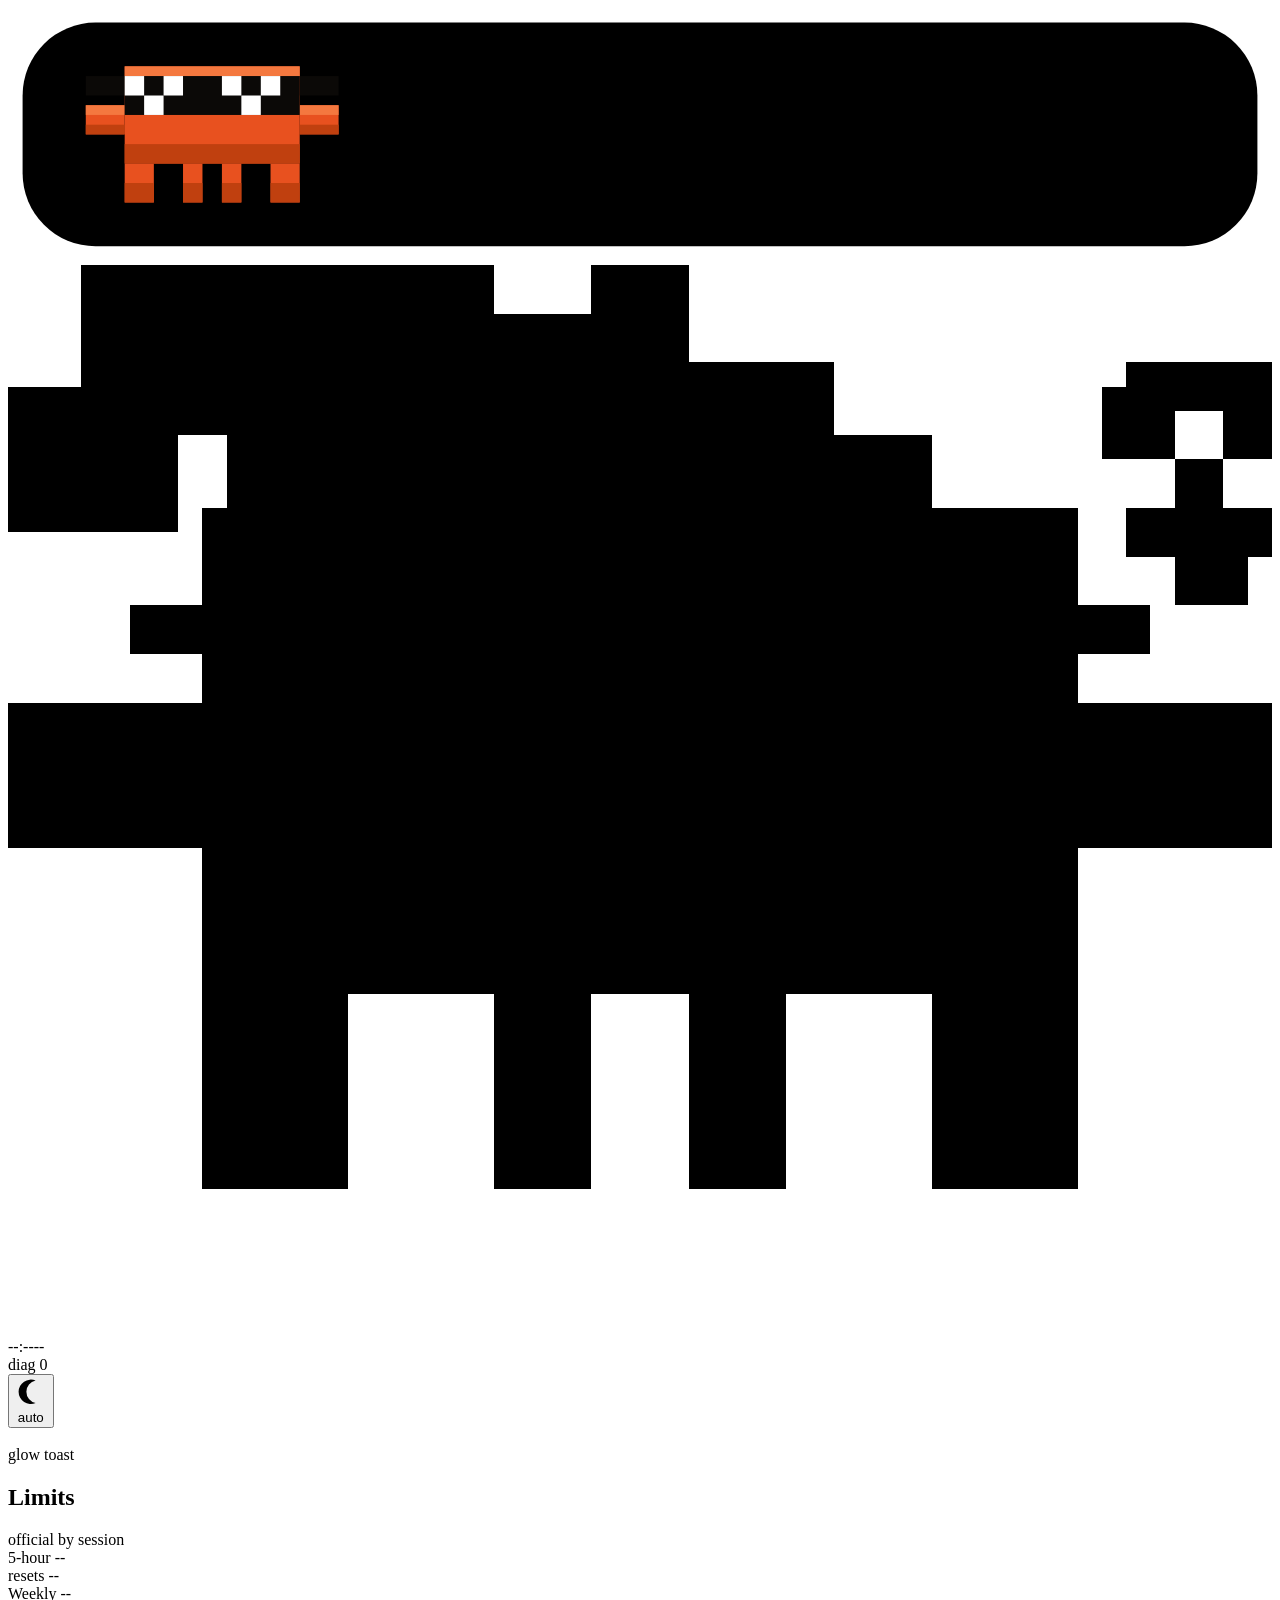
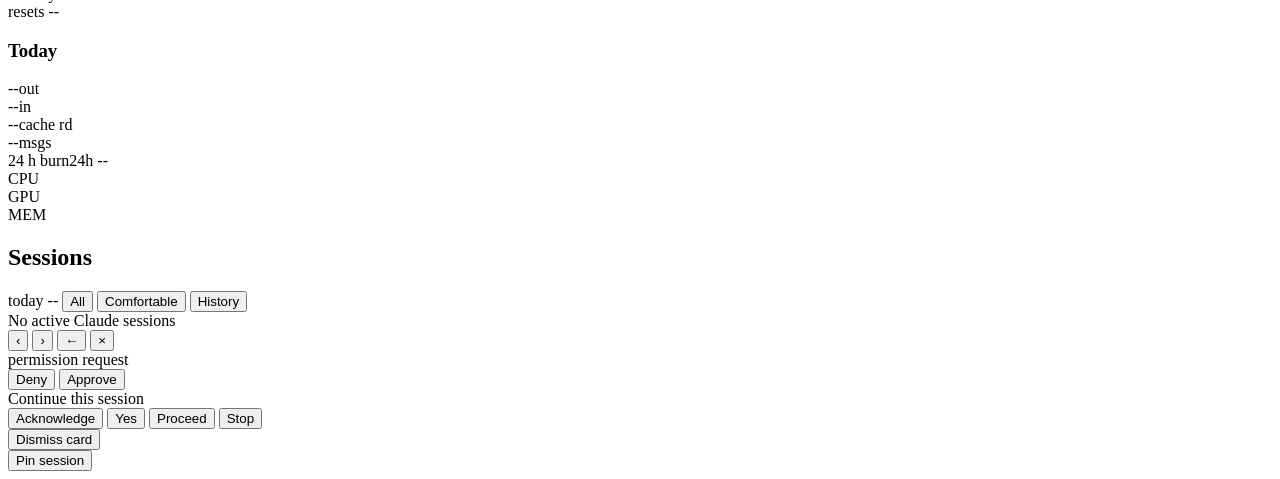
==== widget/index.html @ 496501ab "widget: run on iOS 10.3 (iPad 4) without touching sidecrab.css Measured on the device with the new w" ====
<!DOCTYPE html>
<html lang="en">
<head>
	<meta charset="UTF-8" />
	<meta name="viewport" content="width=device-width, initial-scale=1.0" />
	<title>tr('SideCrab')</title>
	<link rel="icon" type="image/svg+xml" href="resources/icon.svg" />
	<link rel="stylesheet" href="styles/sidecrab.css" />
	<!-- Legacy-WebKit fallbacks (iPad 4 / iOS 10.3.3). AFTER sidecrab.css so its
	     overrides win, and gated entirely on @supports, so it is inert on the Edge
	     widget and on every modern browser. -->
	<link rel="stylesheet" href="styles/ios10-compat.css" />
	<meta name="x-icue-widget-preview" content="resources/preview.png" />

	<meta name="x-icue-property" content="crabdPort" data-label="tr('crabd Port')" data-type="textfield" data-default="'2722'" />
	<!-- The approval PAIRING CODE (v0.27.0, closes SEC-a). crabd mints it once into
	     ~/.sidecrab/panel-token and requires it on every Approve/Deny; a widget
	     property is the one place a web page the operator visits cannot read, which
	     is the whole point. Read it with `Install-SideCrab.ps1 -PairingCode`. A
	     textfield because that is a property type the import validator has accepted;
	     the value is compared case- and hyphen-insensitively. -->
	<meta name="x-icue-property" content="panelToken" data-label="tr('Approval Pairing Code')" data-type="textfield" data-default="''" />
	<meta name="x-icue-property" content="clock24" data-label="tr('24-Hour Clock')" data-type="switch" data-default="false" />
	<meta name="x-icue-property" content="alertFlash" data-label="tr('Flash On New Alert')" data-type="switch" data-default="true" />

	<!-- The wardrobe switch (v0.11.0). The accessory system is "auto" (the crab
	     dresses for what the sessions are doing) or "plain" (never any accessory),
	     and it is declared as a SWITCH because switch/slider/textfield/color are the
	     property types this widget has ever had confirmed on the Edge — guessing an
	     enum type the import validator does not know would fail at the console, not
	     here. The reader (crabStyle() in sidecrab.js) accepts the WORDS 'auto' and
	     'plain' as well as the boolean, so a later enum control needs no code. -->
	<meta name="x-icue-property" content="crabStyle" data-label="tr('Crab Accessories')" data-type="switch" data-default="true" />

	<meta name="x-icue-property" content="quietEnabled" data-label="tr('Quiet Hours')" data-type="switch" data-default="false" />
	<meta name="x-icue-property" content="quietStart" data-label="tr('Quiet Start (HH:MM)')" data-type="textfield" data-default="'22:00'" />
	<meta name="x-icue-property" content="quietEnd" data-label="tr('Quiet End (HH:MM)')" data-type="textfield" data-default="'07:00'" />

	<!-- THE MASTER TOAST SWITCH (label re-checked v0.20.0, CD-26). It reads as a
	     global mute and, as of the notifier's v0.20.0 change, that is exactly what
	     it is: `toast.enabled` gates EVERY SideCrab toast — waiting sessions,
	     permission requests, the daily digest and the budget crossing alike — not
	     only the waiting-session ones it used to gate.
	     The label is therefore correct as written and is deliberately unchanged;
	     what is new is that its correctness now depends on the notifier honouring
	     the key globally. If that ever narrows again, this label and the group
	     info line below are the two places that go wrong, and they go wrong
	     silently, so they are named here.
	     No per-property description attribute is invented for this: switch,
	     slider, textfield, color and sensors-combobox with data-label are the only
	     shapes this widget has ever had accepted by the import validator, and the
	     group `info` is where per-group prose is contractually allowed. -->
	<meta name="x-icue-property" content="toastEnabled" data-label="tr('Desktop Toast Alerts')" data-type="switch" data-default="true" />
	<meta name="x-icue-property" content="toastThreshold" data-label="tr('Toast After')" data-type="slider" data-default="120" data-min="30" data-max="600" data-step="10" data-unit-label="'s'" />

	<!-- The APPROVAL toast threshold (v0.16.0): how long a permission request may
	     sit undecided before the notifier toasts it. A separate control from the
	     one above because it is a different question, and it needs a range the
	     other cannot give it: the contract allows 5 to 3600 s here and the shipped
	     default is 20, which is below the waiting toast's own 30 s floor.
	     The slider stops at 300 rather than the contract ceiling: a permission
	     request is something the operator is already blocked on, so five minutes is
	     past the far end of useful, and a slider that must travel an hour to be set
	     is a slider nobody sets. Step 5 keeps every position a whole number of the
	     unit shown beside it.
	     THE SEQUENCING, which is the load bearing part: the value is written to
	     crabd only once this control has actually been moved. crabd preserves the
	     on-disk value when the key is omitted, and sending the default on every
	     save would quietly delete a value hand-edited into config.json. See
	     noteApprovalThreshold() in scripts/sidecrab.js. -->
	<meta name="x-icue-property" content="approvalThreshold" data-label="tr('Approval Toast After')" data-type="slider" data-default="20" data-min="5" data-max="300" data-step="5" data-unit-label="'s'" />

	<!-- The budget slider is in THOUSANDS of output tokens, not raw ones: the
	     control renders its own value beside its unit label, and "5000000 tokens"
	     is not a figure anyone reads on a settings panel. 100 (100k) is the
	     contract's own floor; 20000 (20M) is the top of the plausible range
	     rather than the contract's 100M ceiling, because a slider that must
	     travel a thousand steps to reach a usable value is a slider nobody sets.
	     The step is 100, so every position is a whole 100k. -->
	<meta name="x-icue-property" content="budgetEnabled" data-label="tr('Daily Token Budget')" data-type="switch" data-default="false" />
	<meta name="x-icue-property" content="budgetTokens" data-label="tr('Budget Per Day')" data-type="slider" data-default="5000" data-min="100" data-max="20000" data-step="100" data-unit-label="'k out'" />

	<meta name="x-icue-property" content="cpuTempSensor" data-label="tr('CPU Temperature Sensor')" data-type="sensors-combobox" data-default="plugins.Sensorsdataprovider.getDefaultSensorIdBlock('temperature', 'cpu-temp')" />
	<meta name="x-icue-property" content="gpuTempSensor" data-label="tr('GPU Temperature Sensor')" data-type="sensors-combobox" data-default="plugins.Sensorsdataprovider.getDefaultSensorIdBlock('temperature', 'gpu-temp')" />

	<!-- TOUCH DIAGNOSTICS (v0.23.0). Default OFF, and a switch rather than anything
	     cleverer because switch/slider/textfield/color/sensors-combobox are the
	     property types this widget has ever had accepted by the import validator.
	     It is in a group of its own so it cannot be mistaken for a feature: turning
	     it on installs a document-level, capture-phase, PASSIVE event recorder and
	     ships what it records to the companion, and turning it off REMOVES those
	     listeners rather than muting them. Nothing about the panel's behaviour
	     changes in either state — that is proved, not asserted, and the proof is in
	     widget/DEV.md under v0.23.0. -->
	<meta name="x-icue-property" content="touchDiag" data-label="tr('Touch Diagnostics')" data-type="switch" data-default="false" />

	<meta name="x-icue-property" content="textColor" data-label="tr('Text Color')" data-type="color" data-default="'#EDE7DF'" />
	<!-- The accent default is stated in THREE places — here, :root in sidecrab.css,
	     and the strProp fallback in sidecrab.js — and they move together: iCUE
	     writes this one over the CSS at runtime, so a mismatch renders one colour in
	     a browser and another on the glass. v0.26.0 value and the measurements
	     behind it: the AUD-F1 note on the accent token in sidecrab.css. -->
	<meta name="x-icue-property" content="accentColor" data-label="tr('Accent Color')" data-type="color" data-default="'#BE7E6E'" />
	<meta name="x-icue-property" content="backgroundColor" data-label="tr('Background Color')" data-type="color" data-default="'#0F0E0D'" />
	<meta name="x-icue-property" content="transparency" data-label="tr('Background Transparency')" data-type="slider" data-default="0" data-min="0" data-max="100" data-step="1" data-unit-label="'%'" />

	<script id="x-icue-groups" type="application/json">
	[
		{
			"title": "tr('SideCrab')",
			"properties": ["crabdPort", "clock24", "alertFlash", "crabStyle", "quietEnabled", "quietStart", "quietEnd", "toastEnabled", "toastThreshold", "approvalThreshold", "budgetEnabled", "budgetTokens"],
			"info": "tr('Claude Code session data comes from the SideCrab companion service on 127.0.0.1. The clock and the hardware sensors work without it. Desktop Toast Alerts is a master switch: turning it off silences every SideCrab toast, not only waiting sessions.')"
		},
		{
			"title": "tr('Hardware Sensors')",
			"properties": ["cpuTempSensor", "gpuTempSensor"],
			"info": "tr('The sensor row is hidden entirely when iCUE reports no sensors, so the panel never shows a blank or invalid temperature. Pick a DIFFERENT sensor for each: importing the widget resets both of these, and one sensor selected twice would read the same temperature in both cells. The panel labels each reading with the name iCUE gives that sensor, and says so rather than printing the same number twice.')"
		},
		{
			"title": "tr('Diagnostics')",
			"properties": ["touchDiag"],
			"info": "tr('Turn this on only while investigating touch problems, then turn it off. While it is on the panel records every touch, pen and mouse event it receives and sends the log to the SideCrab companion, and a small dim counter appears beside the clock so you can see it is recording. It changes nothing else about how the panel behaves. Leave it off for normal use.')"
		},
		{
			"title": "tr('Widget Personalization')",
			"properties": ["textColor", "accentColor", "backgroundColor", "transparency"]
		}
	]
	</script>

	<!-- iCUE plugin wrappers, bundled LOCALLY per the Corsair sensors reference
	     ("copy common/plugins into your widget folder; do not reference iCUE
	     installation paths"). Inline rather than script src because iCUE serves
	     widgets from a file:// GUID folder where QtWebEngine silently refuses to
	     execute a wrapper loaded by src — inline satisfies the same instruction:
	     nothing here resolves against an iCUE-owned path, so no iCUE-injected
	     global can shadow it. SimpleSensorApiWrapper extends the base, so the base
	     must be declared first.
	     The CDATA wrapper is load-bearing, not decoration: iCUE parses this file
	     as strict XML, where the wrapper's own logical-AND is a raw ampersand and
	     an illegal token. The two marker lines are line comments to JavaScript and
	     markup to XML.

	     v0.18.0 — THE FROZEN-SENSOR FIX. Three departures from the reference text,
	     each one a defect the reference has and this panel was living with:

	     1. THE ORDERING RACE, and the one that freezes a panel. The reference calls
	        the plugin method BEFORE putting the request in pendingRequests. Qt
	        delivers a signal synchronously whenever the connection is direct and
	        the provider can answer without going to hardware — a warm cache, which
	        is exactly what a sensor provider has after its first read. The
	        asyncResponse callback then runs INSIDE method.call, finds an empty map,
	        and drops the answer; the promise sits until the 5 s timeout and
	        rejects. First read (cold, genuinely async) resolves and paints a number;
	        every read after it is dropped, so the number never moves. Registering
	        BEFORE the call makes a synchronous answer land in a map that already
	        has somewhere to put it.
	     2. requestId TYPE. The map is keyed by a JS number and the bridge may hand
	        the id back as a string or a double; a Map lookup is strict, so a
	        round-trip through the transport that changes the type misses silently
	        and every request times out. Both sides go through Number().
	     3. A THROWING method (an older provider missing one) left a pending entry
	        to time out 5 s later with the real error lost. It rejects now, with the
	        reason.
	     Rejections carry a `code` ("timeout" / "call") so a caller can classify one
	     without matching on message text. -->
	<script>
	//<![CDATA[
	class IcueWidgetApiWrapper {
	  constructor(plugin, timeoutMs = 5000) {
	    this.plugin = plugin; this.timeoutMs = timeoutMs;
	    this.pendingRequests = new Map(); this.nextRequestId = 0;
	    if (this.plugin && this.plugin.asyncResponse)
	      this.plugin.asyncResponse.connect(this._handleAsyncResponse.bind(this));
	  }
	  _nextRequestId() { return this.nextRequestId++; }
	  _handleAsyncResponse(requestId, value) {
	    const key = Number(requestId);
	    const pending = this.pendingRequests.get(key);
	    if (!pending) return;
	    clearTimeout(pending.timeoutId);
	    this.pendingRequests.delete(key);
	    pending.resolve(value);
	  }
	  request(method, ...args) {
	    return new Promise((resolve, reject) => {
	      const requestId = this._nextRequestId();
	      const timeoutId = setTimeout(() => {
	        if (this.pendingRequests.has(requestId)) {
	          this.pendingRequests.delete(requestId);
	          const err = new Error("Request timeout"); err.code = "timeout"; reject(err);
	        }
	      }, this.timeoutMs);
	      this.pendingRequests.set(requestId, { resolve, reject, timeoutId });
	      try { method.call(this.plugin, requestId, ...args); }
	      catch (e) {
	        clearTimeout(timeoutId);
	        this.pendingRequests.delete(requestId);
	        const err = e instanceof Error ? e : new Error(String(e)); err.code = "call"; reject(err);
	      }
	    });
	  }
	}
	class SimpleSensorApiWrapper extends IcueWidgetApiWrapper {
	  constructor(plugin, timeoutMs = 5000) { super(plugin, timeoutMs); }
	  getSensorValue(sensorId)      { return this.request(this.plugin.getSensorValue, sensorId); }
	  getSensorUnits(sensorId)      { return this.request(this.plugin.getSensorUnits, sensorId); }
	  getSensorName(sensorId)       { return this.request(this.plugin.getSensorName, sensorId); }
	  getSensorDeviceName(sensorId) { return this.request(this.plugin.getSensorDeviceName, sensorId); }
	  getSensorType(sensorId)       { return this.request(this.plugin.getSensorType, sensorId); }
	  getSensorKind(sensorId)       { return this.request(this.plugin.getSensorKind, sensorId); }
	  getAllSensorIds()              { return this.request(this.plugin.getAllSensorIds); }
	  sensorIsConnected(sensorId)   { return this.request(this.plugin.sensorIsConnected, sensorId); }
	}
	//]]>
	</script>
</head>
<body>
	<div id="flash" class="flash" aria-hidden="true"></div>
	<div id="glow" class="glow" aria-hidden="true"></div>

	<div id="banner" class="banner" role="status"><span id="bannerText" class="banner-text"></span></div>

	<!-- Inline confirmation line (v0.14.0). The receipt for the two gestures that
	     have no other visible result: a two finger tap acknowledges every waiting
	     session, and a pull down from the top forces a refresh, and both would
	     otherwise be indistinguishable from a fingertip that missed.
	     ABSOLUTELY POSITIONED over the banner strip rather than sitting beside the
	     banner in the column, and that is the whole reason it is a second element:
	     a transient line that reflowed the panel would move every card under a
	     finger already travelling toward one, and at the 344 px slot it would cost
	     a row of the grid for as long as it showed. Overlaying also means it never
	     fights the stale banner for the strip: for its second and a half it simply
	     covers it, and the failure is still there underneath when it goes. -->
	<div id="notice" class="notice" role="status" aria-hidden="true"><span id="noticeText" class="notice-text"></span></div>

	<div id="zones" class="zones">

		<section class="zone zone-identity">
			<!-- Claw'deck badge (v0.5.0). Replaces the Claude Max lockup outright.
			     Drawn, not linked: the widget bundles everything and a raster would
			     go soft on the Edge's 2560 px glass. Two rendering modes on purpose,
			     because the badge is two kinds of art in one box: the mini crab and
			     its glasses are on the same half-cell pixel grid Claw'd uses and get
			     crispEdges so the blocks stay hard; the plate and the wordmark are
			     smooth shapes and get geometricPrecision, which is what keeps the
			     border radius and the letterforms clean when the SVG is scaled to
			     whatever the identity zone is that slot.
			     Colours are literal here, not tokens: this is a logo, so it must NOT
			     move when the personalization accent does. The badge orange is one
			     step hotter than the main crab's fill so the badge pops off it. -->
			<div class="brand-badge-wrap">
				<svg class="brand-badge" viewBox="0 0 130 26" xmlns="http://www.w3.org/2000/svg" role="img" aria-label="Claw'deck">
					<rect class="badge-plate" x="1.5" y="1.5" width="127" height="23" rx="7.5" ry="7.5" />

					<!-- Mini Claw'd, same rect grid as the panel crab (viewBox 26x20,
					     2 units = 1 pixel cell), minus the eyes: the glasses replace
					     them. Parked at translate 8,3 so the body sits on the badge's
					     vertical centre line. -->
					<g class="badge-crab" transform="translate(8 3)">
						<g fill="#E8511F">
							<rect x="4" y="3" width="18" height="10" />
							<rect x="0" y="7" width="4" height="3" />
							<rect x="22" y="7" width="4" height="3" />
							<rect x="4" y="13" width="3" height="4" />
							<rect x="10" y="13" width="2" height="4" />
							<rect x="14" y="13" width="2" height="4" />
							<rect x="19" y="13" width="3" height="4" />
						</g>
						<!-- Shading (v0.17.0), the detail the bigger badge can afford. Two
						     literal tones either side of the badge orange, applied as
						     grid-aligned rects INSIDE the existing silhouette — nothing here
						     adds a pixel to the outline, so the badge crab is the same shape
						     it was, only rounder. Drawn after the flat fill and before the
						     shades, so the lens still paints over everything it used to.
						     Shadow first (the underside of the shell, the lower row of each
						     claw, the foot of each leg), then the half-cell highlight along
						     the shell's top edge, which is the one strip the lens bar does
						     not cover. -->
						<g fill="#C0400F">
							<rect x="4" y="11" width="18" height="2" />
							<rect x="0" y="9" width="4" height="1" />
							<rect x="22" y="9" width="4" height="1" />
							<rect x="4" y="15" width="3" height="2" />
							<rect x="10" y="15" width="2" height="2" />
							<rect x="14" y="15" width="2" height="2" />
							<rect x="19" y="15" width="3" height="2" />
						</g>
						<g fill="#F4783F">
							<rect x="4" y="3" width="18" height="1" />
							<rect x="0" y="7" width="4" height="1" />
							<rect x="22" y="7" width="4" height="1" />
						</g>
						<!-- Deal-with-it shades: a 2-cell-thick lens bar across the eye
						     row, plus 1-cell temple arms that run out past both body
						     edges. The temples sit on the bar's TOP row, not its middle,
						     so they clear the claws by a cell instead of fusing with
						     them into one thick blob. -->
						<g fill="#0B0907">
							<rect x="4" y="4" width="18" height="4" />
							<rect x="0" y="4" width="4" height="2" />
							<rect x="22" y="4" width="4" height="2" />
						</g>
						<!-- Glare. Three whole cells per lens in a checker, weighted to
						     the top left: a smooth highlight would break the pixel
						     grammar the rest of the crab is drawn in. -->
						<g fill="#FFFFFF">
							<rect x="4" y="4" width="2" height="2" />
							<rect x="8" y="4" width="2" height="2" />
							<rect x="6" y="6" width="2" height="2" />
							<rect x="14" y="4" width="2" height="2" />
							<rect x="18" y="4" width="2" height="2" />
							<rect x="16" y="6" width="2" height="2" />
						</g>
					</g>

					<text class="badge-word" x="42" y="18.4">Claw'deck</text>
				</svg>
			</div>
			<!-- v0.4.0: the whole crab is the ack-all button. Deliberately the largest
			     hit target on the panel, because it is the one control meant to be hit
			     while walking past the desk. It acks every waiting session; with nothing
			     waiting it only blinks, so a stray palm cannot change any state. -->
			<div id="crabWrap" class="crab-wrap tappable" role="button" tabindex="0" aria-label="Acknowledge every waiting session">
				<!-- Claw'd, the Claude pixel-art crab. Strict blocky grid: every shape is a
				     grid-aligned <rect>, no curves/outlines/gradients/radii. viewBox units are
				     half-grid-cells (2 units = 1 cell) so the reference's half-step leg splay and
				     1.5-cell arms land on exact integers. shape-rendering="crispEdges" keeps the
				     block edges hard at any scale — without it the panel antialiases them into
				     soft-edged mush and the pixel grammar is lost.
				     Mood is switched by the data-mood attribute only: every mood part exists in
				     the DOM and CSS shows/hides it, so no SVG is rebuilt at runtime. -->
				<!-- viewBox grew UPWARD at v0.11.0 (0 0 26 20 -> 0 -2 26 22) to make room
				     for the wardrobe's hats. Five units of headroom, and five is a
				     MEASUREMENT, not a round number: at the 2560x720 slot the crab box is
				     462x400 px, so the SVG is width-limited at any viewBox height up to
				     22.5 and the painted crab is byte-identical either side of this change.
				     23 costs 2% of the crab and 24 costs 6%, and the small 840x344 slot —
				     where the box is 275x220 and the crab is HEIGHT-limited — pays for
				     every unit (5.6% at 22, 13% at 24). Re-measure both slots before
				     growing this again. (Those unit figures are the v0.11.0 grid; on the
				     v0.17.0 grid below they are 44, 45, 46, 48 — the RATIOS are what the
				     paragraph is about and they are unchanged.) -->
				<!-- THE GRID DOUBLED AT v0.17.0 (0 -2 26 22 -> 0 -4 52 44). This is a
				     RESOLUTION change and nothing else: every coordinate in here was
				     multiplied by exactly 2 and the viewBox with it, so the painted crab is
				     identical — same silhouette, same proportions, same palette, same four
				     moods. Measured at the 2560x720 slot either side of the change: the
				     painted crab is 462.1 x 391.0 px and the body rect is 319.9 x 177.7 px,
				     unchanged; the viewBox UNIT halved from 17.772 px to 8.886 px.
				     Read the grammar carefully, because the obvious reading is wrong. A
				     CELL is the same physical size it always was (35.5 px here) — it is now
				     4 units where it was 2. What doubled is the ADDRESSABLE STEP: the
				     finest thing this art can express went from a half-cell to a
				     quarter-cell. That is why the crab looks the same and must.
				     Why do it at all, then: the wardrobe is the next piece of work and it
				     had run out of grid. A hat brim, a lens bridge or a pompom could only
				     ever be a half-cell block (~18 px at this slot); on this grid the same
				     detail can be ~9 px, so an accessory can have a shape instead of a
				     silhouette. NO accessory art changed here — the wardrobe groups were
				     scaled with everything else and are otherwise untouched, deliberately:
				     the accessory work is paused.
				     Two things ride on the factor and both moved with it. The CSS
				     transforms that park an arm, snap a claw or hop the rig are written in
				     viewBox units (transform-box: view-box), so all ten doubled. And the
				     BADGE crab in the identity zone is no longer on this grid — it kept the
				     v0.11.0 numbers, so "the badge's own glasses, verbatim" below now means
				     the same shape at twice the coordinates, not the same integers. -->
				<svg id="crab" class="crab" data-mood="asleep" data-acc="" viewBox="0 -4 52 44" shape-rendering="crispEdges" xmlns="http://www.w3.org/2000/svg" role="img" aria-label="SideCrab status crab">
				  <!-- The rig exists so ONE transform can move the whole animal (the bounce
				       trick hops it a cell). Everything below is selected by descendant
				       combinators, so wrapping them changes no existing rule. -->
				  <g class="rig">
					<g class="pix">
						<rect class="body" x="8" y="6" width="36" height="20" />

						<!-- The claw is a group INSIDE the arm, not the arm itself: the mood
						     rules park the arm with a static transform, and an animation on
						     the same element replaces that transform outright — the claw
						     snap would drop a waving arm to its resting row for the length
						     of the trick. Nested, the two compose. -->
						<g class="arm arm-left"><g class="claw"><rect x="0" y="14" width="8" height="6" /></g></g>
						<g class="arm arm-right"><g class="claw"><rect x="44" y="14" width="8" height="6" /></g></g>

						<g class="legs">
							<rect x="8" y="26" width="6" height="8" />
							<rect x="20" y="26" width="4" height="8" />
							<rect x="28" y="26" width="4" height="8" />
							<rect x="38" y="26" width="6" height="8" />
						</g>

						<!-- The sleep Z. Four rows, not three: the v0.3.0 glyph was bar /
						     centred block / bar, which has no diagonal at all and read as a
						     capital I on the glass (reported from a photo of the panel). The single
						     blocks now step right then left, which is the only thing that makes
						     a 3-cell-wide Z legible at panel scale.
						     Parked two cells right of the v0.3.0 position. The fourth row pushes
						     the glyph's bottom bar down to y 3, which is the shell's top edge, so
						     the separation has to come from x instead: the body ends at x 22 and
						     this starts at x 23, leaving one clear grid cell. Measured at x 22 the
						     two shapes kissed at the corner and read as one blob with a flag on it. -->
						<g class="zzz">
							<rect x="46" y="0" width="6" height="2" />
							<rect x="50" y="2" width="2" height="2" />
							<rect x="48" y="4" width="2" height="2" />
							<rect x="46" y="6" width="6" height="2" />
						</g>
					</g>

					<g class="eyes eyes-open">
						<rect x="16" y="10" width="4" height="4" />
						<rect x="32" y="10" width="4" height="4" />
					</g>
					<g class="eyes eyes-sleep">
						<rect x="16" y="12" width="4" height="2" />
						<rect x="32" y="12" width="4" height="2" />
					</g>
					<g class="eyes eyes-worried">
						<rect x="16" y="10" width="2" height="6" />
						<rect x="34" y="10" width="2" height="6" />
					</g>

					<!-- THE WARDROBE — REDRAWN AT THE DOUBLED GRID (v0.18.0). Every
					     accessory is a grid-aligned rect group in the same pixel grammar as
					     the crab, drawn AFTER the eyes so the shades paint over them instead
					     of needing a rule to hide them, and switched by the data-acc
					     attribute alone — nothing here is built, moved or removed at
					     runtime. Exactly one is ever shown; the stylesheet decides which, JS
					     only sets the attribute.
					     Colours are literal, like the badge's: an accessory is a costume,
					     not a reading, so the personalization accent must not recolour it.

					     WHY THIS IS A REDRAW AND NOT A TWEAK. The first generation was
					     rejected by the operator on sight, and the reason is legible in the
					     old coordinates: every rect was a whole or half CELL, because that
					     was the entire grid v0.11.0 had. A party hat was a two-step ziggurat,
					     the sunglasses were one 36-unit black slab across the shell, and the
					     nightcap was three stacked bars. Those are SILHOUETTES — the shape
					     of a hat with none of the shape of a hat.
					     v0.17.0 doubled the grid for exactly this, and these three are drawn
					     on it: the addressable step is a QUARTER cell (1 unit, 8.9 px at the
					     2560x720 slot), which is enough for a frame rim, a stripe, a taper
					     step and a pompom. The rule the redraw keeps from the crab itself is
					     blocky-but-crisp over detailed-but-mushy: nothing here is thinner
					     than 1 unit, nothing is diagonal, and every edge lands on an integer.
					     THREE accessories, not four. The hard hat is retired — see DEV.md;
					     it was the weakest of the set, it preempted the sunglasses in the
					     one state the sunglasses exist for, and a fourth costume nobody
					     asked for is a fourth costume to defend. -->

					<!-- Deal-with-it shades. The v0.11.0 pair was the BADGE's glasses at
					     twice the coordinates: a single lens bar spanning the whole shell,
					     which at big-crab scale is a blindfold. Drawn properly here — two
					     separate lenses with a 1-unit frame rim, a bridge between them, and
					     temple arms that run out PAST the shell edge, because a temple that
					     stops at the silhouette reads as a painted stripe rather than as
					     something worn.
					     The temples sit on the lens TOP rows (y 9..11), five units clear of
					     the claws at y 14 — the badge's own reasoning, re-measured for this
					     grid rather than inherited from it. -->
					<g class="acc acc-shades">
						<g class="acc-frame">
							<rect x="12" y="8" width="12" height="8" />
							<rect x="28" y="8" width="12" height="8" />
							<rect x="23" y="10" width="6" height="2" />
							<rect x="5" y="10" width="8" height="2" />
							<rect x="39" y="10" width="8" height="2" />
						</g>
						<g class="acc-lens">
							<rect x="13" y="9" width="10" height="6" />
							<rect x="29" y="9" width="10" height="6" />
						</g>
						<!-- Glare: a two-step shine per lens, top-left weighted. Half-cell
						     blocks rather than the old full-cell ones, so the highlight sits
						     INSIDE the lens instead of being most of it. -->
						<g class="acc-glare">
							<rect x="14" y="10" width="4" height="2" />
							<rect x="19" y="12" width="2" height="2" />
							<rect x="30" y="10" width="4" height="2" />
							<rect x="35" y="12" width="2" height="2" />
						</g>
					</g>

					<!-- Party hat: a TALL, NARROW cone — 12 units high against a 12-unit
					     brim, drawn as four tiers that pull in 1 unit per side each.

					     THE FIRST CUT WAS A CAKE, and the numbers say why. It was 22 units
					     wide at the base against 10 tall, and it stepped in 2 units per side
					     per tier: wider than it was high, with a 45-degree slope. On the
					     glass that is not a cone, it is a stack of golden pancakes sitting on
					     the crab. A party hat reads as a party hat because it is TALLER than
					     it is wide and its sides are steep; nothing else about it matters
					     nearly as much.

					     WHERE THE HEIGHT CAME FROM, because the headroom did not grow. The
					     viewBox is untouched (growing it would move every crab pixel and cost
					     6% of the animal at the 840x344 slot — see the v0.17.0 notes), so the
					     extra height is taken at the BOTTOM: the brim now sits at y 7..8,
					     two units INTO the shell, instead of resting on its top edge at y 6.
					     That is how a hat actually sits on a head, it clears the eyes at
					     y 10 by two units, and it buys the two units that turn a 10-high
					     pancake into a 12-high cone.

					     The taper is 1 unit per side per tier over tiers 2 and 3 units tall,
					     so the sides run at roughly 63 to 72 degrees off horizontal where the
					     old ones ran at 45. Widths 4 / 6 / 8 under a 10-unit brim — each step
					     is a quarter cell, 8.9 px at the big slot and 10.6 px at the small
					     one, which is visible as a step without turning the silhouette into a
					     staircase.
					     THE POMPOM IS THE SAME WIDTH AS THE TIER IT SITS ON, and that is not
					     incidental. A four-tier version tapered to a 2-unit tip, which put a
					     4-unit pompom overhanging a half-cell neck: it stopped reading as a
					     cone and started reading as a trophy. Three tiers, capped flush.

					     THE WIDTH IS SET BY THE HEIGHT, not chosen. The vertical budget is
					     fixed at 12 units by the viewBox, so "taller than it is wide" can
					     only be bought by narrowing: measured on the DOM, a 12-wide brim gave
					     a bounding box of exactly 12 x 12 — a square, which still read as a
					     cone but was not what the shape needed to be. At a 10-unit brim the
					     box is 10 x 12, 1.20:1, and it is the ratio that is load-bearing
					     here. RE-MEASURE the bbox if these numbers are ever touched; eyeing
					     it off a screenshot is what produced the square. -->
					<g class="acc acc-party">
						<g class="acc-hat">
							<rect x="24" y="-2" width="4" height="4" />
							<rect x="23" y="2" width="6" height="3" />
							<rect x="22" y="5" width="8" height="3" />
						</g>
						<!-- Stripes and brim, one unit thick. A quarter-cell stripe is 8.9 px
						     at the big slot and 5.5 px at the small one — the finest thing in
						     the whole widget, and the exact detail the grid was doubled for.
						     They are RED on the gold rather than cream: cream on gold is a 15%
						     luminance step, which is a stripe you cannot see from across a
						     room, and this hat is only ever on the glass for sixty seconds.
						     Each stripe rides the LOWER edge of a tier, so the stripe and the
						     step-in land on the same row and the eye reads one boundary per
						     tier instead of two competing ones. -->
						<g class="acc-stripe">
							<rect x="24" y="1" width="4" height="1" />
							<rect x="23" y="4" width="6" height="1" />
							<rect x="21" y="7" width="10" height="1" />
						</g>
						<g class="acc-topper">
							<rect x="24" y="-4" width="4" height="2" />
						</g>
					</g>

					<!-- Nightcap: a fur band, a cone that leans left and flops over, and a
					     pompom hanging off the left shoulder. Left on purpose — the sleep Z
					     lives off the RIGHT shoulder (x 46..52) and this is the accessory
					     worn in the one mood that paints it, so a right-hand droop would
					     collide with the very thing it is meant to pair with.
					     The v0.11.0 cap was three stacked bars and a block; the flop here is
					     four rects that each step left and down while narrowing, so the tip
					     has a direction.
					     EVERY JOINT IS CONTINUOUS, and that is the whole difference between
					     this and the first cut of it. Each piece shares a full edge with the
					     one before — band to cone at y 3, cone to cone at y 0, cone to flop
					     at y -2, flop to tip inside x 3..5, tip to pompom at y 0. The first
					     cut left the pompom hanging in space below the tip with a clear gap,
					     and what it read as on the glass was not a cap with a bobble but a
					     grey square that had fallen off the crab. -->
					<g class="acc acc-nightcap">
						<g class="acc-cap">
							<rect x="11" y="0" width="23" height="3" />
							<rect x="9" y="-2" width="19" height="2" />
							<rect x="4" y="-4" width="16" height="2" />
							<rect x="3" y="-4" width="8" height="7" />
						</g>
						<g class="acc-band">
							<rect x="9" y="3" width="29" height="3" />
						</g>
						<!-- The pompom hangs BELOW the band's bottom edge (y 6) rather than
						     sitting beside it, and clears the band by exactly 2 units. Both
						     numbers came off a shot: tucked level with the band it read as
						     part of it, and at the first cut's 4-unit clearance the dark
						     between them read as a hole punched in the cap. -->
						<g class="acc-pom">
							<rect x="0" y="1" width="7" height="6" />
						</g>
					</g>

					<!-- SWEAT (v0.22.0), the art for the `sweating` mood: a usage window is
					     at or past the gauges' RED step and the crab has noticed.

					     THE WHOLE POINT OF THIS BEING A SEPARATE GROUP is that the crab
					     underneath it does not move. Nothing above this comment changed
					     in this release — no coordinate, no fill, no group — so the
					     sweating crab is the content crab with three rects added, and
					     that is a claim a pixel diff can settle rather than a claim
					     anybody has to take on trust. Switched by the mood attribute
					     alone, the same discipline the sleep Z and the wardrobe keep: the
					     OFF state is a bare-class rule, so only a mood-scoped rule can
					     ever paint a drop and a stuck class cannot leave the crab
					     sweating.

					     Three drops, on the quarter-cell grid v0.17.0 bought. Each is a
					     1-unit tip over a 3x3 body with a 1-unit glint in its top-left
					     corner — 3 units wide by 4 tall, which is 26.7 x 35.5 px at the
					     2560x720 slot: small enough to read as sweat and not as a fourth
					     limb.
					     PLACEMENT IS CLEARANCE, not composition. They sit in the empty
					     headroom either side of the shell (x 8..44, y 6..26), above the
					     claws (y 14..20) and outside the party hat's column (x 21..31),
					     which is the one accessory that can share a frame with this mood.
					     The sunglasses cannot: they need limitsCalm(), which is false by
					     definition at the red step. The nightcap cannot: it needs quiet
					     hours, and quiet outranks sweating in the mood ladder. The sleep
					     Z lives at x 46..52 and would collide with the right-hand pair —
					     it is asleep-only, and asleep is not sweating. -->
					<g class="sweat">
						<g class="sweat-drop">
							<rect x="46" y="0" width="1" height="1" />
							<rect x="45" y="1" width="3" height="3" />
						</g>
						<g class="sweat-drop">
							<rect x="49" y="6" width="1" height="1" />
							<rect x="48" y="7" width="3" height="3" />
						</g>
						<g class="sweat-drop">
							<rect x="4" y="1" width="1" height="1" />
							<rect x="3" y="2" width="3" height="3" />
						</g>
						<g class="sweat-glint">
							<rect x="45" y="1" width="1" height="1" />
							<rect x="48" y="7" width="1" height="1" />
							<rect x="3" y="2" width="1" height="1" />
						</g>
					</g>

					<!-- The juggle easter egg: three one-cell balls that step around an arc
					     above the crab. Each is the same rect at the same start position and
					     the same keyframes; only the animation-delay differs, so the three
					     are always one third of a cycle apart and the whole trick is one
					     @keyframes block. Hidden unless the crab is juggling. -->
					<g class="juggle">
						<rect class="ball ball-1" x="24" y="-4" width="4" height="4" />
						<rect class="ball ball-2" x="24" y="-4" width="4" height="4" />
						<rect class="ball ball-3" x="24" y="-4" width="4" height="4" />
					</g>
				  </g>
				</svg>
			</div>

			<div class="clock">
				<div class="clock-row">
					<span id="clockHm" class="clock-hm">--:--</span><span id="clockSs" class="clock-ss">--</span>
					<!-- THE TOUCH-DIAGNOSTICS INDICATOR (v0.23.0). Shown only while the
					     Diagnostics switch is on, and its whole job is to let the
					     operator see that capture is alive without an external reader:
					     a number that climbs as the glass is poked.

					     PLACEMENT IS THE MIRROR OF THE MOON CHIP, and for the same
					     measured reason. The identity zone is a flex column whose
					     .crab-wrap is flex:1 1 auto, so any pixel of column height this
					     took would come off the crab (0.8 px of height slack at
					     2560x720, zero at three other slots). So it is absolutely
					     positioned inside the clock row's own line box and costs the
					     column nothing. The clock row is justify-content:center, so the
					     clear room to the LEFT of the hours mirrors the room to the
					     right that the moon chip already spends: 56.9 px at 2560x720,
					     61.3 / 54.3 / 223.8 / 90.8 at the others.
					     The word and the count are STACKED because that budget is a
					     four-character mono string and not a sentence: "diag: N events"
					     in full measures 160.9 px against the 56.9 available, so the
					     full form rides on title/aria-label — the idiom the sensor
					     names one zone over already keep.
					     A DIV and not a button: it is an indicator, and pointer-events
					     are off it, so the instrument can never swallow one of the taps
					     it exists to record. -->
					<div id="diagChip" class="diag-chip" role="status" aria-hidden="false">
						<span class="diag-word">diag</span>
						<span id="diagCount" class="diag-count">0</span>
					</div>
					<!-- THE QUIET OVERRIDE CHIP (v0.22.0). "Quiet hours" is a schedule;
					     this is the override on top of it — quiet an hour early, or stay
					     awake through tonight's window — and it writes
					     POST /v1/action {action:"quiet"} rather than /v1/config, because
					     it is a temporary state and not a change to the schedule.

					     WHY IT IS ABSOLUTELY POSITIONED, which is the whole placement
					     decision. The identity zone is a flex COLUMN whose middle child
					     (.crab-wrap) is flex:1 1 auto, so it absorbs every spare pixel —
					     "free space" in this zone IS the crab. Measured before this was
					     written, at five slots: the painted crab has 0.8 px of height
					     slack at the authored 2560x720 slot and ZERO at 2536x696,
					     840x344 and 840x696, where it is height-limited outright. A new
					     ROW here (the fleet row costs 25.2 px) would therefore come
					     straight off the animal — 11% of it at the small slot.
					     So the chip takes no part in layout at all. It rides in the
					     clock row's own 108 px line box, pinned to the right edge, and
					     costs the column exactly zero. The room it uses is the 87.5 px
					     of clear column measured to the right of the seconds at
					     2560x720 (68.8 px at the tightest slot, 840x344) — horizontal
					     slack this zone has and vertical slack it does not.

					     The WORD is the mode and the glyph is the second cue, never the
					     only one: this panel is read from a photograph often enough that
					     a state carried in a colour alone is a state nobody reads. -->
					<button type="button" id="moonChip" class="moon-chip" data-quiet="auto" aria-label="Quiet override: auto">
						<!-- Smooth, not the crab's pixel grammar, and deliberately: at
						     this size a 16-cell pixel crescent lands ~1.2 px per cell and
						     renders as mush. The badge plate and wordmark set the
						     precedent — pixel art for the crab, geometricPrecision for a
						     UI shape. Two arcs, no mask: an outer disc (r 6.6 at 8,8) and
						     a bite (r 6.2 at 11.8,8), whose intersections at
						     (10.574, 1.923) and (10.574, 14.078) are computed rather than
						     eyeballed, so the horns are symmetric by construction. -->
						<svg class="moon-glyph" viewBox="0 0 16 16" xmlns="http://www.w3.org/2000/svg" aria-hidden="true" focusable="false">
							<path d="M10.574 1.923 A6.6 6.6 0 1 0 10.574 14.078 A6.2 6.2 0 0 1 10.574 1.923 Z" />
						</svg>
						<span class="moon-text">
							<span id="moonMode" class="moon-mode">auto</span>
							<span id="moonLeft" class="moon-left"></span>
						</span>
					</button>
				</div>
				<div id="clockDate" class="clock-date">&#160;</div>
				<!-- Fleet dots (v0.6.0): SideCrab watching its own two Scheduled Tasks,
				     glow and toast. Ambient, not an alert - the whole row is muted and
				     nothing here ever pulses, because a stopped helper is a thing to
				     notice on the next walk past, not a thing to interrupt for.
				     crabd is deliberately absent from the row: if the panel is showing
				     data at all, crabd is running, and a dot that can only ever be
				     green is a dot that says nothing.
				     Colour is never the only cue: each state also changes the dot's
				     SHAPE (filled circle / hollow ring / dash) and the word names
				     which component it belongs to. The row is hidden outright on a
				     feed with no fleet block, so an older crabd shows nothing here
				     rather than two grey dots that read as two dead services. -->
				<!-- v0.17.0: the names are WORDS, not initials. They were literal
				     "g" and "t" text nodes here from v0.6.0, and the word was only
				     ever in the title/aria-label - a tooltip and a screen reader,
				     neither of which exists on a 2560x720 panel behind glass. What
				     the operator actually saw was a 15 px lowercase letter beside a
				     coloured dot, reported off the physical screen as "a g and a t
				     with an orange dot and a green dot, I don't understand what that
				     is for". Nothing was truncating them; they were never long.
				     The room was always there: the row uses ~160 px of a 462 px
				     column even after this change. -->
				<div id="fleet" class="fleet">
					<span class="fleet-item" id="fleetGlow" data-state="unknown">
						<span class="fleet-k">glow</span><span class="fleet-dot"></span>
					</span>
					<span class="fleet-item" id="fleetToast" data-state="unknown">
						<span class="fleet-k">toast</span><span class="fleet-dot"></span>
					</span>
				</div>
				<div id="quietNote" class="quiet-note"></div>
				<!-- THE CORE LINE (v0.20.0, CD-33; re-scoped v0.25.0). Display:none at
				     every slot that can show the real zones, and shown only where the
				     stylesheet has already decided it cannot. Two short lines, not a
				     shrunken layout: how many sessions want the operator, and how full
				     the usage windows are. Rule 6 says hide, never shrink - this is the
				     other half of that rule, which is that what is hidden still has to
				     be ADMITTED.
				     WHERE THAT IS HAS NARROWED. It shipped covering everything at 3:2
				     and narrower, because both zones were hidden outright there. Since
				     v0.25.0 the sub-3:2 slots have real layouts (840x696 near-square,
				     416x696 portrait) and the zones are on the glass, so the line is off
				     at both - it would be a second, shorter copy of what they say. What
				     is LEFT is a narrow slot too SHORT for three zones (<= 420 px, where
				     the identity band alone would take half the panel), and that is the
				     one slot this line still speaks for. Nothing in JS knows any of it:
				     the line is rendered on every slot and the stylesheet decides. -->
				<div id="coreLine" class="core-line">
					<div id="coreSessions" class="core-sessions"></div>
					<div id="coreLimits" class="core-limits"></div>
				</div>
			</div>
		</section>

		<section class="zone zone-limits">
			<!-- The zone header is the burn-by-session sheet's hit target (v0.4.0), so it
			     carries the 48 px fingertip floor and says what a tap gets. The hint is
			     the only affordance: a bare heading that opens a sheet is a hidden gesture. -->
			<div id="limitsHead" class="limits-head tappable" role="button" tabindex="0" aria-label="Open the burn breakdown">
				<h2 class="zone-label">Limits</h2>
				<!-- Provenance (v0.12.0): the muted "official" tag rides beside the
				     heading when limits.source is "statusline" — the numbers came from
				     Claude Code's own status-line document rather than the OAuth
				     reach-around. Presence-gated: an oauth source (or an older crabd
				     that emits no source at all) shows nothing here, never a second tag
				     that would claim a provenance the feed did not report. -->
				<span id="limitsSource" class="limits-source">official</span>
				<span class="limits-head-hint">by session</span>
			</div>

			<!-- v0.19.0: each gauge is its own tap target, opening that window's
			     forecast detail. data-win is what the handler routes on, and it names
			     the CONTRACT key so the lookup cannot drift from the element id.
			     The affordance is a chevron on the gauge NAME rather than a hint line
			     of its own: this zone had 20 px of headroom left after v0.17.0, so a
			     third line per gauge would have cost more than the zone has. The
			     chevron rides inside the name's existing line box and costs zero.
			     The header above still opens burn-by-session; the two do not overlap
			     because the header is a separate element with its own listener. -->
			<div class="gauge tappable" id="gauge5h" data-win="fiveHour" role="button" tabindex="0" aria-label="5-hour window detail">
				<div class="gauge-head">
					<span class="gauge-name">5-hour</span>
					<span class="gauge-pct" id="pct5h">--</span>
				</div>
				<div class="gauge-track"><div class="gauge-fill" id="fill5h"></div></div>
				<div class="gauge-foot">resets <span id="reset5h" class="gauge-reset">--</span></div>
				<div class="gauge-forecast" id="forecast5h"></div>
			</div>

			<div class="gauge tappable" id="gaugeWk" data-win="weekly" role="button" tabindex="0" aria-label="Weekly window detail">
				<div class="gauge-head">
					<span class="gauge-name">Weekly</span>
					<span class="gauge-pct" id="pctWk">--</span>
				</div>
				<div class="gauge-track"><div class="gauge-fill" id="fillWk"></div></div>
				<div class="gauge-foot">resets <span id="resetWk" class="gauge-reset">--</span></div>
				<div class="gauge-forecast" id="forecastWk"></div>
			</div>

			<div id="gaugeExtra" class="gauge-extra"></div>
			<div id="limitsNote" class="limits-note"></div>

			<div class="today">
				<h3 class="zone-label">Today</h3>
				<!-- v0.26.0 (AUD-F4): IN and CACHE RD carry `meta`, which is the type
				     size and nothing else. Four figures at stat size made CACHE RD —
				     the largest number and the cheapest one — the loudest thing in the
				     zone; OUT is what the day cost and MSGS is how much was asked, so
				     those two keep stat size and the other two annotate them. PERMANENT
				     and not slot-conditional: the hierarchy is wrong at every size.
				     The class is also what the two-extras collapse hides (AUD-F2) —
				     the demoted pair is the pair the zone can afford to lose.
				     (No token names in here: a double hyphen is illegal inside an XML
				     comment and the strict parse is one of this widget's gates.) -->
				<div class="today-grid">
					<div class="stat"><span class="stat-v" id="statOut">--</span><span class="stat-k">out</span></div>
					<div class="stat meta"><span class="stat-v" id="statIn">--</span><span class="stat-k">in</span></div>
					<div class="stat meta"><span class="stat-v" id="statCache">--</span><span class="stat-k">cache rd</span></div>
					<div class="stat"><span class="stat-v" id="statMsg">--</span><span class="stat-k">msgs</span></div>
				</div>
				<!-- The day's spend against the configured budget (v0.10.0). It sits
				     with the TODAY stats because it is one of them: a percentage of
				     the same output figure the first stat reports. Muted under 100%
				     and hidden outright when the feed carries no budget, so a
				     companion with none set costs this zone nothing at all. -->
				<div id="budgetLine" class="budget-line"></div>
				<!-- Today's dollar spend (v0.12.0). A muted line beside the TODAY
				     stats, from burn.costUSD when Claude Code's OTLP telemetry is
				     flowing. Presence-gated on a finite number: absent (null, the
				     no-telemetry case) it is display:none and costs the zone nothing,
				     and a $0.00 is NEVER derived from absence — only a real zero the
				     feed actually reported ever renders as $0.00. -->
				<div id="costLine" class="cost-line"></div>
				<div class="spark-wrap" id="sparkWrap" role="button" tabindex="0" aria-label="Switch the sparkline between 24 hours and 7 days">
					<!-- The budget target marker (v0.10.0) rides INSIDE the bar row,
					     positioned from its bottom edge, so it lands on the same scale
					     the bars are drawn against. It is absolutely positioned and
					     therefore out of the flex flow, so the bars do not know it is
					     there. JS re-appends it whenever the bar row is rebuilt. -->
					<div id="spark" class="spark"><div id="sparkTarget" class="spark-target"></div></div>
					<div id="sparkLabels" class="spark-labels"></div>
					<div class="spark-axis">
						<span class="spark-axis-left"><span id="sparkLabel">24 h burn</span><span id="sparkMode" class="spark-mode">24h</span></span>
						<span id="sparkMax">--</span>
					</div>
				</div>
			</div>

			<!-- Hardware sensors (iCUE Sensors data provider) and, since v0.21.0, the
			     host CPU/memory figures the companion serves. The row starts hidden
			     and is only revealed once it has something real to say, so a dev
			     browser or a machine iCUE reports no sensors for shows nothing at all
			     rather than a placeholder that reads as a broken temperature.
			     ONE LINE, and that is a measured constraint rather than a style: the
			     Limits zone had 20.0 px of vertical slack left on ?mock=rework after
			     the v0.17.0 trim, and one more line of meta type costs more than that.
			     Everything added here therefore rides inside the existing line box.
			     The sensor NAME (v0.21.0) is the label iCUE itself gives the selected
			     sensor. It exists because a wrong SELECTION and a frozen bridge look
			     identical on the glass — the operator's cpuTempSensor and gpuTempSensor
			     both held one hub sensor id, and the panel had no way to say so. -->
			<div id="sensors" class="sensors">
				<div class="sensor" id="sensorCpu"><span class="sensor-k">CPU</span><span class="sensor-v" id="sensorCpuVal"></span><span class="sensor-n" id="sensorCpuName"></span><span class="sensor-x" id="hostCpuVal"></span></div>
				<div class="sensor" id="sensorGpu"><span class="sensor-k">GPU</span><span class="sensor-v" id="sensorGpuVal"></span><span class="sensor-n" id="sensorGpuName"></span><span class="sensor-w" id="sensorGpuWarn"></span></div>
				<div class="sensor" id="hostMem"><span class="sensor-k">MEM</span><span class="sensor-x" id="hostMemVal"></span></div>
				<div class="sensor-hint" id="sensorHint"></div>
				<!-- The drill-in chevron (v0.22.0). Out of flow — see the CSS, where the
				     reason is this row's own width guarantee rather than a preference. -->
				<span class="sensor-more" id="sensorMore" aria-hidden="true"></span>
			</div>
		</section>

		<section class="zone zone-grid">
			<!-- The whole header LINE is one tap target for the Today timeline
			     (v0.5.0), heading and recap alike. Deliberately not split: the recap's
			     waiting fragment is a label, not a control, and two adjacent hit areas
			     on one line is exactly the thing a fingertip gets wrong. Same 48 px
			     floor and the same visible hint as the Limits header, because a
			     heading that silently opens a sheet is a gesture nobody discovers. -->
			<!-- v0.15.0: two chips join the line, and they are the reason the header
			     is no longer ONE tap target. They are real buttons, so the click
			     handler routes on the control rather than on coordinates, and each
			     wears the same 48 px fingertip floor every other control here does.
			     They sit to the RIGHT of the count so the tappable run of header
			     that still opens the timeline stays the left-hand half, where the
			     heading and its visible hint are. -->
			<div id="gridHead" class="grid-head tappable" role="button" tabindex="0" aria-label="Open today's timeline">
				<h2 class="zone-label">Sessions</h2>
				<span class="grid-head-hint">today</span>
				<span class="session-count" id="sessionCount">--</span>
				<!-- The session filter: ONE chip cycling All / Waiting / Working /
				     Done+Idle, showing the mode it is IN rather than the mode it
				     would move to. A row of four toggles on a header that is also a
				     tap target is four ways to open the timeline by accident. -->
				<button type="button" id="filterChip" class="head-chip" data-filter="all" aria-label="Session filter: All">All</button>
				<!-- Density: Comfortable or Compact. Compact is a third grid row plus
				     smaller padding and type, so more sessions are on the glass at
				     once; both numbers live in the stylesheet and gridCapacity reads
				     the result. -->
				<button type="button" id="densityChip" class="head-chip" data-density="comfortable" aria-label="Card density: Comfortable">Comfortable</button>
				<!-- Today's PERSISTED history (v0.19.0). The header's own tap opens the
				     ring-buffer Today timeline, which crabd rebuilds at start-up and
				     caps at 8 entries per session; this chip opens GET /v1/history for
				     today, which is the whole day including the approvals, denials and
				     continues the ring has already dropped. Two different facts, so two
				     controls rather than one that quietly changed meaning.
				     HIDDEN until the feed is live: without a companion there is no
				     history to read, and a control that opens an empty sheet would be
				     the panel claiming a quiet day it cannot see. When the feed IS live
				     and the fetch fails anyway (a crabd older than 0.8.0, a dead
				     socket), the chip says so in place and the next tap tries again -
				     the same never-latch rule the week strip's day tap keeps. -->
				<button type="button" id="historyChip" class="head-chip" data-history="" aria-label="Open today's history">History</button>
			</div>
			<div id="cards" class="cards"></div>
			<div id="gridEmpty" class="grid-empty">No active Claude sessions</div>
		</section>

	</div>

	<!-- Touch action sheet (v0.2.0). Lives OUTSIDE #zones on purpose: the zones
	     carry the dim custom property used by the stale and quiet states, and a
	     sheet the user just opened with a finger must never render at ambient
	     brightness. Every control is sized from the touch-min token (48 px
	     floor) because this panel is driven by a fingertip, not a mouse.
	     NB: XML comments cannot contain a double hyphen, so CSS custom property
	     names are spelled out here rather than written literally. -->
	<!-- Four modes on one panel, switched by data-mode. "action" is v0.2.0
	     unchanged (question, then the ack/reply buttons) and is reached only from a
	     needs_input card; "detail" is the read-only variant every other card
	     opens, whose only control is the close button; "burn" and "timeline" are
	     the two panel-wide read-only views, from the Limits and Sessions headers.
	     The events list is the one region both session modes carry, and in action
	     mode it sits BELOW the buttons so the thing the person walked over to
	     press stays where it was. -->
	<!-- v0.8.0 adds a FIFTH view without a fifth data-mode: a drilled day is the
	     timeline's own mode with data-tl-view="day", because the two share the
	     list region, the scroll and the whole hidden-region list. A separate mode
	     would have meant a second copy of that list, and two copies drift. -->
	<!-- v0.19.0 adds "forecast" - one usage window's detail, opened by tapping its
	     gauge. It DOES take a data-mode of its own, unlike the day view, because it
	     shares no region with any other view: it renders into the burn region and
	     hides everything else, so borrowing "burn" would have meant a second
	     attribute gating the same region two ways. -->
	<div id="sheet" class="sheet" data-mode="action" data-tl-view="today" aria-hidden="true">
		<div id="sheetBackdrop" class="sheet-backdrop"></div>
		<div class="sheet-panel" role="dialog" aria-modal="true" tabindex="-1" aria-label="Session actions">
			<div class="sheet-head">
				<div class="sheet-titles">
					<div id="sheetTitle" class="sheet-title"></div>
					<div id="sheetRepo" class="sheet-repo"></div>
				</div>
				<!-- Back (v0.8.0). Exists for the day drill only: a day was opened
				     FROM the timeline, so the way out of it is back to the week it
				     was read in, not out of the panel altogether. It is hidden in
				     every other view, so the head never carries two controls that
				     both look like ways to leave. -->
				<!-- Day navigation (v0.10.0), the drilled day view only. Chevrons,
				     deliberately not arrows: Back beside them is already an arrow,
				     and two glyphs pointing the same way with different meanings is
				     the head asking to be misread. Next goes inert at today, which is
				     why it is a button and not a plain span: the disabled state is
				     the control's own, not a class the stylesheet has to keep in step
				     with the handler. -->
				<button type="button" id="sheetPrevDay" class="sheet-daynav" data-day-step="-1" aria-label="Previous day">&#8249;</button>
				<button type="button" id="sheetNextDay" class="sheet-daynav" data-day-step="1" aria-label="Next day">&#8250;</button>
				<button type="button" id="sheetBack" class="sheet-back" aria-label="Back to today">&#8592;</button>
				<button type="button" id="sheetClose" class="sheet-close" aria-label="Close">&#215;</button>
			</div>
			<div id="sheetQuestion" class="sheet-question"></div>
			<!-- FULL panel approval (v0.12.0). A needs_input session carrying a
			     pendingPermission {tool, summary} opens the action sheet in its
			     APPROVAL variant: this block replaces the question and makes the TOOL
			     the prominent thing, because a permission grant from across a room is
			     a decision about WHAT is being allowed, not a yes/no in a vacuum. The
			     Approve button below carries the tool name for the same reason. The
			     whole block is display:none until the sheet is data-approval="1", set
			     only for a needs_input session whose pendingPermission is live — so a
			     question with no permission attached renders exactly as it did before. -->
			<div id="sheetApprovalDetail" class="sheet-approval-detail">
				<span class="sheet-approval-req">permission request</span>
				<span id="sheetApprovalTool" class="sheet-approval-tool"></span>
				<span id="sheetApprovalSummary" class="sheet-approval-summary"></span>
				<!-- The hold countdown (v0.15.0). crabd holds the PermissionRequest
				     hook about 55 seconds and then returns the pass-through that lets
				     the terminal dialog appear, so this line is the answer to the one
				     question the sheet could not answer: does the button under your
				     thumb still reach anything. Written by the 1 Hz tick, never by
				     the 3 second poll. At zero it says the decision has moved back to
				     the keyboard; the buttons are deliberately NOT disabled, because
				     a clock this panel cannot verify must not take a control away. -->
				<span id="sheetApprovalLeft" class="sheet-approval-left"></span>
				<!-- The EFFECTIVE approval-toast threshold (v0.17.0). The setting lives
				     on an iCUE slider, and a widget cannot write iCUE properties — so
				     when the operator has set approvalThresholdSec in config.json the
				     slider still reads its own default and there was no surface anywhere
				     that said which figure was actually in force. crabd now serves the
				     on-disk value in /v1/state's top-level `toast` block, and this line
				     is where the panel reports it.
				     It says only what is TRUE of the notifier: the slider is untouched,
				     so the on-disk value is what governs. Once the operator moves the
				     slider that becomes the operator's latest word, the property wins,
				     and this line says so instead. Presence-gated on the seed, so an
				     older crabd (no `toast` block) renders nothing at all here. -->
				<span id="sheetApprovalThreshold" class="sheet-approval-threshold"></span>
			</div>
			<!-- Burn-by-session (v0.4.0), a third mode of the same panel rather than a
			     second sheet: one backdrop, one close button, one set of close
			     semantics. It is read-only and carries no session id. -->
			<div id="sheetBurn" class="sheet-burn"></div>
			<!-- Host history (v0.22.0), the seventh mode. It takes a REGION of its own
			     rather than borrowing the burn region the way the forecast sheet does,
			     and the reason is the one that comment gives in reverse: forecast
			     borrowed because its content is the same KIND of thing (a short
			     read-only list with notes under it). This is two charts, which is not,
			     and drawing them into a flex column tuned for text rows would have
			     meant gating that region three ways.
			     Empty markup on purpose — JS fills it, and an empty region collapses,
			     so every other mode is exactly what it was. -->
			<div id="sheetHost" class="sheet-host"></div>
			<!-- Today timeline (v0.5.0), the fourth mode of the same panel. It is the
			     one view that crosses sessions, so it carries no session id either and
			     is read-only; the per-session events list further down stays exactly
			     what it was. -->
			<div id="sheetTimeline" class="sheet-timeline"></div>
			<!-- The day drill's count line (v0.8.0). It reports the figure the FEED
			     gave for that day, which is not the number of rows above it: crabd
			     caps a day at 200 and says so with its truncated flag, and this view
			     caps the rows again and says so with its own "plus N earlier" tail.
			     Shown in the drilled day view only; the timeline's footer is the
			     week strip below. -->
			<div id="sheetDayFoot" class="sheet-day-foot"></div>
			<!-- The week strip (v0.7.0): the timeline sheet's footer, and the only
			     part of it that is not today. It renders only when the feed carries
			     recap.week, and it is a FOOTER rather than a row in the list above
			     because the list scrolls and a seven day summary that scrolls out of
			     sight is a summary nobody reads. Empty markup here on purpose: the
			     element stays collapsed by an empty selector until JS fills it, so a
			     feed without recap.week leaves the sheet exactly as it was. -->
			<div id="sheetWeek" class="sheet-week"></div>
			<div id="sheetMeta" class="sheet-meta"></div>
			<div id="sheetSubs" class="sheet-subs"></div>
			<div id="sheetStatus" class="sheet-status"></div>
			<!-- Approve / Deny (v0.12.0), shown only in the approval variant. Deny is
			     FIRST and styled as the safe default — a permission sheet read in a
			     hurry must let the cautious answer be the one nearest the thumb — and
			     Approve carries the tool name (filled by JS: "Approve Bash"), because
			     approving a shell command from a touchscreen must show WHAT is being
			     approved. Both wear .sheet-btn for their looks and carry data-decide,
			     so onSheetClick routes them ABOVE the generic .sheet-btn branch (they
			     are not ack/reply). Tapping either posts a decide action and closes
			     the sheet optimistically. -->
			<div id="sheetApproval" class="sheet-approval-actions">
				<button type="button" id="sheetDeny" class="sheet-btn sheet-btn-deny" data-decide="deny">Deny</button>
				<button type="button" id="sheetApprove" class="sheet-btn sheet-btn-approve" data-decide="allow">Approve</button>
			</div>
			<!-- Tap-to-continue (v0.12.0), the done/working detail sheet's own control
			     row. The three default buttons are hardcoded; any strings the feed
			     carries in a top-level continuePrompts array render as EXTRA buttons
			     after them (presence-gated — an older crabd echoes none and just the
			     three show). Each button's label is short; its data-continue-prompt is
			     the FULL instruction that goes on the wire. Shown only when the sheet
			     is data-continue="1" (a working or done session). Its own status line
			     lives inside it because the shared sheet-status is hidden in detail
			     mode; a queued confirmation must still show. -->
			<div id="sheetContinue" class="sheet-continue">
				<div class="sheet-continue-head">Continue this session</div>
				<div id="sheetContinueBtns" class="sheet-continue-btns"></div>
				<div id="sheetContinueStatus" class="sheet-continue-status"></div>
			</div>
			<div class="sheet-actions">
				<button type="button" class="sheet-btn sheet-btn-ack" data-sheet-action="ack">Acknowledge</button>
				<button type="button" class="sheet-btn" data-sheet-action="reply" data-sheet-text="Yes">Yes</button>
				<button type="button" class="sheet-btn" data-sheet-action="reply" data-sheet-text="Proceed">Proceed</button>
				<button type="button" class="sheet-btn sheet-btn-stop" data-sheet-action="reply" data-sheet-text="Stop">Stop</button>
			</div>
			<!-- Dismiss is offered on a DONE card only, and only hides that card locally:
			     the row is keyed to sessionId + stateSince, so any state change at all
			     brings it straight back. Nothing is sent to crabd. -->
			<div class="sheet-detail-actions">
				<button type="button" id="sheetDismiss" class="sheet-btn sheet-btn-dismiss">Dismiss card</button>
			</div>
			<!-- Pin / Unpin (v0.8.0). On its own row because it is offered by EVERY
			     sheet that carries a session, action mode included, where the ack
			     buttons above it are the reason the person walked over: a control
			     that joined that row would move the buttons under a finger that is
			     already reaching for them. Purely local, like Dismiss above it, so
			     it has no pending state and nothing is sent to crabd. -->
			<div class="sheet-pin-actions">
				<button type="button" id="sheetPin" class="sheet-btn sheet-btn-pin" data-pinned="0">Pin session</button>
			</div>
			<div id="sheetEvents" class="sheet-events"></div>
		</div>
	</div>

	<!-- Synthesises pointer events from touch on a browser with no Pointer Events,
	     which is what keeps swipe / long-press / two-finger-tap / pull alive on
	     iOS 10. Self-disabling where PointerEvent exists. MUST precede sidecrab.js. -->
	<script src="scripts/pointer-shim.js"></script>
	<script src="scripts/sidecrab.js"></script>
</body>
</html>
---- widget/styles/ios10-compat.css ----
/* SideCrab — legacy-WebKit compatibility layer (iPad 4 / iOS 10.3.3, Safari 10.1).

   NOTHING IN sidecrab.css IS TOUCHED. This file is loaded after it and is gated
   entirely on @supports, so it is INERT on the Xeneon Edge widget (QtWebEngine
   6.9.3 / Chromium 130) and on every modern browser. That is the whole design:
   `git merge upstream/main` can never conflict with a file upstream does not have.

   Measured on the target device with widget/compat-test.html, iOS 10.3.3 (14G60):

     PASS  var(), calc(), var() INSIDE calc(), vmin, display:grid, fetch, Promise
     FAIL  gap (flex AND grid), max(), min(), inset, PointerEvent

   So the token system survives intact — every calc(var(--layout-unit) * N) in
   sidecrab.css computes correctly. Only three CSS features and one DOM API are
   missing, and each one has an exact pre-2017 equivalent. This file is those
   equivalents and nothing else; no value here is re-tuned, re-designed or guessed.

   Gestures are restored separately by scripts/pointer-shim.js. */


/* =====================================================================
   1. gap — 58 rules
   =====================================================================

   Safari shipped flexbox `gap` in 14.1 and the `gap` shorthand for grid in 12.
   Below that both parse as nothing at all, so every spacing in the panel
   collapses to zero. That single fact is what "tudo desformatado" was.

   Three different equivalents, because gap has no single one:

     GRID      -> `grid-gap`, the property Safari 10.1 shipped Grid with. Exact:
                  same axis, same wrapping, same behaviour. No caveats.
     FLEX      -> a margin on `> * + *`. Adjacent-sibling means no leading or
                  trailing space is invented, and the container's own box is
                  never touched — which matters in a layout whose zones are
                  measured to the pixel. Correct only when the line does not wrap.
     FLEX WRAP -> a margin on every `> *`. A wrapped line needs spacing on both
                  axes, and `+ *` cannot see across a line break. The cost is a
                  trailing margin on the last item of each line. The usual fix is
                  a negative margin on the container, and it is REFUSED here: a
                  negative margin changes the container's own box, and these six
                  containers sit inside zones whose heights are measured. A few
                  px of slack at one edge of a badge row is the cheaper error.

   The `not (gap: 1px)` test is deliberately the flexbox reading — a browser with
   grid gap but no flex gap (Safari 12–14) still needs this whole block, and
   grid-gap is correct there too. */

@supports not (gap: 1px) {

	/* ---- grid containers: exact equivalent ---- */
	.today-grid                        { grid-gap: calc(var(--layout-unit) * 1.2); }
	body.limits-two-extras .today-grid { grid-gap: calc(var(--layout-unit) * 3.4); }
	.cards                             { grid-gap: var(--space-gap); }
	body.density-compact .cards        { grid-gap: calc(var(--layout-unit) * 1.2); }
	.week-grid                         { grid-row-gap: calc(var(--layout-unit) * 0.5); }

	/* ---- flex columns: margin-top between siblings ---- */
	.zone-identity > * + *                              { margin-top: calc(var(--layout-unit) * 2.2); }
	.zone-limits > * + *                                { margin-top: calc(var(--layout-unit) * 1.9); }
	.zone-grid > * + *                                  { margin-top: var(--space-gap); }
	.gauge-extra > * + *                                { margin-top: var(--space-gap); }
	.today > * + *                                      { margin-top: calc(var(--layout-unit) * 0.9); }
	.spark-wrap > * + *                                 { margin-top: calc(var(--layout-unit) * 0.6); }
	.card > * + *                                       { margin-top: calc(var(--layout-unit) * 0.8); }
	.card-bottom > * + *                                { margin-top: calc(var(--layout-unit) * 0.8); }
	.card-approval > * + *                              { margin-top: calc(var(--layout-unit) * 0.3); }
	.card-subs > * + *                                  { margin-top: calc(var(--layout-unit) * 0.3); }
	.sheet-panel > * + *                                { margin-top: calc(var(--layout-unit) * 2.2); }
	.sheet[data-mode="burn"] .sheet-burn > * + *        { margin-top: calc(var(--layout-unit) * 1); }
	.sheet[data-mode="forecast"] .sheet-burn > * + *    { margin-top: calc(var(--layout-unit) * 1); }
	.sheet[data-mode="host"] .sheet-host > * + *        { margin-top: calc(var(--layout-unit) * 1.6); }
	.hs-chart > * + *                                   { margin-top: calc(var(--layout-unit) * 0.7); }
	.burn-models > * + *                                { margin-top: calc(var(--layout-unit) * 0.7); }
	.sheet[data-mode="timeline"] .sheet-timeline > * + *{ margin-top: calc(var(--layout-unit) * 0.4); }
	.sheet[data-mode="overflow"] .sheet-timeline > * + *{ margin-top: calc(var(--layout-unit) * 0.4); }
	.sheet[data-mode="timeline"] .sheet-week > * + *    { margin-top: calc(var(--layout-unit) * 0.8); }
	.sheet-subs > * + *                                 { margin-top: calc(var(--layout-unit) * 0.5); }
	.sheet-events > * + *                               { margin-top: calc(var(--layout-unit) * 0.6); }
	.sheet[data-approval="1"] .sheet-approval-detail > * + * { margin-top: calc(var(--layout-unit) * 0.8); }
	.sheet[data-continue="1"] .sheet-continue > * + *   { margin-top: calc(var(--layout-unit) * 1); }
	body.density-compact .card > * + *                  { margin-top: calc(var(--layout-unit) * 0.4); }

	/* ---- flex rows, no wrap: margin-left between siblings ---- */
	.clock-row > * + *                     { margin-left: calc(var(--layout-unit) * 1); }
	.moon-chip > * + *                     { margin-left: calc(var(--layout-unit) * 0.6); }
	.fleet > * + *                         { margin-left: calc(var(--layout-unit) * 3.4); }
	.fleet-item > * + *                    { margin-left: calc(var(--layout-unit) * 0.9); }
	.limits-head > * + *                   { margin-left: calc(var(--layout-unit) * 1.5); }
	.spark > * + *                         { margin-left: calc(var(--layout-unit) * 0.35); }
	.spark-axis > * + *                    { margin-left: calc(var(--layout-unit) * 1); }
	.spark-axis-left > * + *               { margin-left: calc(var(--layout-unit) * 0.8); }
	.spark-labels > * + *                  { margin-left: calc(var(--layout-unit) * 0.35); }
	body.limits-two-extras .stat > * + *   { margin-left: calc(var(--layout-unit) * 0.8); }
	.sensors > * + *                       { margin-left: calc(var(--layout-unit) * 2.2); }
	.sensor > * + *                        { margin-left: calc(var(--layout-unit) * 0.8); }
	.grid-head > * + *                     { margin-left: calc(var(--layout-unit) * 1.5); }
	.card-top > * + *                      { margin-left: calc(var(--layout-unit) * 1); }
	.sub-row > * + *                       { margin-left: calc(var(--layout-unit) * 0.8); }
	.sheet-head > * + *                    { margin-left: calc(var(--layout-unit) * 2); }
	.hs-head > * + *                       { margin-left: calc(var(--layout-unit) * 1.4); }
	.fc-row > * + *                        { margin-left: calc(var(--layout-unit) * 1.4); }
	.burn-row > * + *                      { margin-left: calc(var(--layout-unit) * 1.4); }
	.burn-model-row > * + *                { margin-left: calc(var(--layout-unit) * 1.2); }
	.tl-row > * + *                        { margin-left: calc(var(--layout-unit) * 1); }
	.event-row > * + *                     { margin-left: calc(var(--layout-unit) * 1); }

	/* ---- flex rows that WRAP: margin on every child, both axes ---- */
	.card-badges > *                       { margin-right: calc(var(--layout-unit) * 0.7); margin-bottom: calc(var(--layout-unit) * 0.7); }
	body.density-compact .card-badges > *  { margin-right: calc(var(--layout-unit) * 0.5); margin-bottom: calc(var(--layout-unit) * 0.5); }
	.sheet-meta > *                        { margin-right: calc(var(--layout-unit) * 1.2); margin-bottom: calc(var(--layout-unit) * 1.2); }
	.sheet-actions > *                     { margin-right: calc(var(--layout-unit) * 1.8); margin-bottom: calc(var(--layout-unit) * 1.8); }
	.sheet[data-approval="1"] .sheet-approval-actions > * { margin-right: calc(var(--layout-unit) * 1.8); margin-bottom: calc(var(--layout-unit) * 1.8); }
	.sheet-continue-btns > *               { margin-right: calc(var(--layout-unit) * 1.4); margin-bottom: calc(var(--layout-unit) * 1.4); }

	/* ---- auto margins the generic rules above would have eaten ----

	   THIS IS THE ONE PLACE THIS FILE CAN BREAK THE LAYOUT rather than repair it.
	   Four elements in sidecrab.css carry an `auto` margin that is doing real
	   structural work, and three of them are on the SAME axis a rule above just
	   set. Two of those three are safe on specificity alone; re-asserting all
	   four is four lines and removes the need to ever recheck.

	   .today is the load-bearing one: sidecrab.css:990 records that its
	   margin-top:auto is what bottom-anchors the whole block, and it collides at
	   IDENTICAL specificity with `.zone-limits > * + *`, so source order alone
	   decides — and this file is loaded last. Left unhandled, the sensors row
	   silently leaves the panel, which is the exact failure the upstream comment
	   at sidecrab.css:317 says was already found and fixed once. */
	.zone-limits > .today            { margin-top: auto; }
	.zone-limits > .sensors.shown    { margin-top: auto; }
	.card-top > .card-age            { margin-left: auto; }
	.grid-head > .session-count      { margin-left: auto; }
}


/* =====================================================================
   2. max() / min() — 6 declarations
   =====================================================================

   CSS math comparison functions are Safari 11.1. Every use here is a clamp in
   one direction only, which is what min-height / min-width / max-width did
   before the functions existed — so these are exact, not approximations.

     max(A, B) as a size  ->  size: B  +  min-*: A
     min(A, B) as a size  ->  size: B  +  max-*: A

   The amplifier was --touch-min. A custom property holds any token sequence and
   is only validated when it is SUBSTITUTED, so `max(48px, ...)` parsed happily
   at :root and then made all 18 declarations that read var(--touch-min) invalid
   at computed-value time. One bad token, 18 dead hit targets — which is why the
   panel's controls had no size at all.

   Redefining the token is enough on its own: all 18 consumers read
   var(--touch-min), so one valid value repairs every one of them at once.

   WHAT THIS GIVES UP, stated rather than hidden. Dropping the max() drops the
   48px floor, so --touch-min becomes 8.4vmin unconditionally and a slot with
   vmin below 571px would get hit targets under the 48px minimum the Edge glass
   is built to. This device is not that slot — at 1024x768 vmin is 768 in either
   orientation, so --layout-unit is 7.68px and 8.4 units resolve to 64.5px, well
   clear of the floor. Restating the floor per-consumer was tried and removed: it
   needs a hand-written selector list for a branch nothing here reaches, and a
   wrong list is a worse bug than the one it guards against. If this file is ever
   pointed at a genuinely small slot, that list is the work to do. */

@supports not (width: max(1px, 2px)) {
	:root { --touch-min: calc(var(--layout-unit) * 8.4); }

	.limits-head  { min-height: calc(var(--layout-unit) * 6.7); }
	.spark-bar    { height: calc(1% * var(--h, 0)); min-height: 3px; }
	.card-ctx     { height: calc(var(--layout-unit) * 0.32); min-height: 2px; }
	.sheet-panel  { width: calc(var(--layout-unit) * 135); max-width: 62%; }
	.brand-badge  { width: calc(var(--layout-unit) * 48); max-width: 100%; }
}


/* =====================================================================
   3. inset — 3 declarations
   =====================================================================

   The shorthand is Safari 14.1. The longhands it expands to are as old as CSS
   positioning, so this is a pure rewrite with no behavioural difference at all.
   All three are full-bleed overlays (the alert glow, the flash, the week-strip
   hit target) and each one loses its entire geometry without this. */

@supports not (inset: 0) {
	.glow,
	.flash,
	.week-hit { top: 0; right: 0; bottom: 0; left: 0; }
}
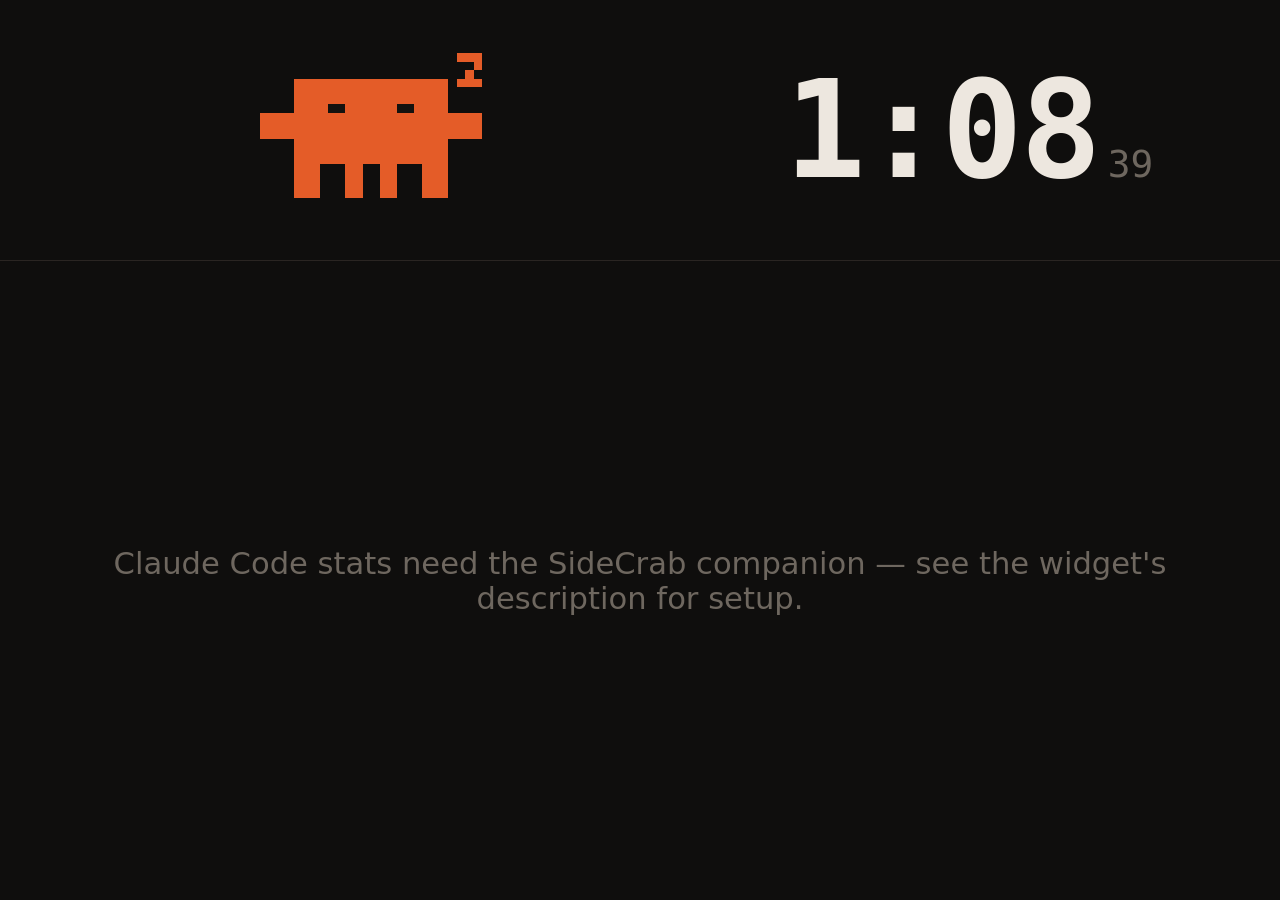
==== commit 17cd0d80: "crabd 0.31.0 + widget: OpenCode sessions on the panel The operator runs a second agent on the same d" ====
--- a/widget/index.html
+++ b/widget/index.html
@@ -10,6 +10,10 @@
 	     overrides win, and gated entirely on @supports, so it is inert on the Edge
 	     widget and on every modern browser. -->
 	<link rel="stylesheet" href="styles/ios10-compat.css" />
+	<!-- The <=3:2 layout blocks, re-gated for a browser that cannot evaluate
+	     max-aspect-ratio. Generated — see widget/tools/gen-ios10-layout.py. Must
+	     come after ios10-compat.css: it corrects gap fallbacks those layouts flip. -->
+	<link rel="stylesheet" href="styles/ios10-layout.css" />
 	<meta name="x-icue-widget-preview" content="resources/preview.png" />
 
 	<meta name="x-icue-property" content="crabdPort" data-label="tr('crabd Port')" data-type="textfield" data-default="'2722'" />
@@ -849,6 +853,14 @@
 				     and a $0.00 is NEVER derived from absence — only a real zero the
 				     feed actually reported ever renders as $0.00. -->
 				<div id="costLine" class="cost-line"></div>
+				<!-- OpenCode's day (OC-a), BESIDE the Claude figures and never summed
+				     into them: the gauges above measure the Anthropic account and the
+				     TODAY stats are that account being spent, so one merged total
+				     would read as the same account. Presence-gated exactly like the
+				     cost line - hidden when the companion reports no OpenCode
+				     database AND when the day carries no OpenCode work, so an
+				     operator who does not run it pays nothing for this zone. -->
+				<div id="opencodeLine" class="opencode-line"></div>
 				<div class="spark-wrap" id="sparkWrap" role="button" tabindex="0" aria-label="Switch the sparkline between 24 hours and 7 days">
 					<!-- The budget target marker (v0.10.0) rides INSIDE the bar row,
 					     positioned from its bottom edge, so it lands on the same scale
@@ -1116,5 +1128,9 @@
 	     iOS 10. Self-disabling where PointerEvent exists. MUST precede sidecrab.js. -->
 	<script src="scripts/pointer-shim.js"></script>
 	<script src="scripts/sidecrab.js"></script>
+	<!-- AFTER sidecrab.js and before its init(), which is deferred to
+	     DOMContentLoaded because the document is still parsing here. Forces compact
+	     density on legacy WebKit through the widget's own densityForced switch. -->
+	<script src="scripts/legacy-density.js"></script>
 </body>
 </html>
--- a/widget/styles/sidecrab.css
+++ b/widget/styles/sidecrab.css
@@ -0,0 +1,3679 @@
+/* SideCrab — Xeneon Edge (dashboard_lcd), designed at 2560x720 landscape.
+   QtWebEngine 6.9.3 / Chromium 130: no :has(), no container queries, no
+   backdrop-filter, no subgrid. Everything below is flexbox/grid + custom props. */
+
+:root {
+	/* Rule 1/2: ONE baseline; every component token derives from it and no
+	   component selector uses a raw viewport unit. */
+	--layout-unit: 1vmin;
+
+	--fs-clock: calc(var(--layout-unit) * 15);
+	--fs-clock-sec: calc(var(--layout-unit) * 4.2);
+	--fs-date: calc(var(--layout-unit) * 2.9);
+	--fs-zone-label: calc(var(--layout-unit) * 2.1);
+	--fs-gauge-pct: calc(var(--layout-unit) * 4.4);
+	--fs-gauge-name: calc(var(--layout-unit) * 2.4);
+	--fs-meta: calc(var(--layout-unit) * 2.1);
+	--fs-stat: calc(var(--layout-unit) * 3.2);
+	/* v0.28.2: card type up ~17% at the operator's ask ("easier to read"). Measured
+	   before: title 20.9 px, meta 15.5 px at 2560x720, with the comfortable card
+	   carrying ~90 px of empty height. Compact density keeps its own smaller sizes
+	   (body.density-compact below) - it has no room to give. */
+	--fs-card-title: calc(var(--layout-unit) * 3.4);
+	--fs-card-meta: calc(var(--layout-unit) * 2.55);
+	--fs-banner: calc(var(--layout-unit) * 2.8);
+	/* The question is the whole point of a needs_input card, so it outranks
+	   lastEvent (--fs-card-meta) in the type scale rather than matching it. */
+	--fs-card-question: calc(var(--layout-unit) * 2.95);
+	--fs-sub-row: calc(var(--layout-unit) * 2.2);
+	--fs-sensor: calc(var(--layout-unit) * 2.9);
+	--fs-sheet-meta: calc(var(--layout-unit) * 2.3);
+	--fs-sheet-title: calc(var(--layout-unit) * 3.4);
+	--fs-sheet-question: calc(var(--layout-unit) * 4);
+	--fs-sheet-btn: calc(var(--layout-unit) * 3.2);
+	--fs-sheet-status: calc(var(--layout-unit) * 2.6);
+	--fs-burn-row: calc(var(--layout-unit) * 2.7);
+
+	/* Fingertip floor. 48 px is the hard minimum for every hit target on the
+	   Xeneon Edge glass; the vmin term only ever makes a target BIGGER. */
+	--touch-min: max(48px, calc(var(--layout-unit) * 8.4));
+
+	--space-pad: calc(var(--layout-unit) * 4);
+	--space-gap: calc(var(--layout-unit) * 2.6);
+	--space-zone: calc(var(--layout-unit) * 3.4);
+	--radius-card: calc(var(--layout-unit) * 1.6);
+	--bar-h: calc(var(--layout-unit) * 2.2);
+	/* 8.5 -> 7.4 vmin at v0.17.0 (61.2 -> 53.3 px at the Edge slot). The bars are
+	   drawn as a percentage of this height, so the SERIES is unchanged; only the
+	   box it is drawn in is shorter. Part of the 77 px the Limits zone had to find
+	   to fit the sensors row — see .zone-limits. */
+	--spark-h: calc(var(--layout-unit) * 7.4);
+
+	/* Runtime values written by JS from the iCUE properties. Declared here so the
+	   widget renders correctly in a plain browser where iCUE injects nothing. */
+	--text-color: #EDE7DF;
+	/* v0.26.0 (AUD-F1): #CC785C -> #BE7E6E. The old default sat on TOP of the
+	   mascot — oklch H 39.15 against Claw'd's 39.51, 0.36 degrees apart — so every
+	   piece of brand chrome was the same colour as a permanently orange animal, and
+	   the attention band had to fight both. Cooler and, more to the point, QUIETER:
+	   H 39.15 -> 34.72, C 0.1131 -> 0.0838, L 0.6580 -> 0.6553. Chroma is now the
+	   loudness rank the panel reads by — crab 0.181 > red 0.165 > esc2 0.154 >
+	   amber 0.140 > accent 0.084 — so nothing branded can be mistaken for a signal.
+	   L IS DELIBERATELY HELD: measured 8-bit gray only moves 141 -> 143, because the
+	   panel's gray axis has no free slot (crab 127, esc2 139, green 150, muted 157,
+	   amber 172) and buying crab separation in lightness would have spent the
+	   alert-vs-brand separation the same audit demands. Hue and chroma are free;
+	   lightness is not. Contrast on --surface is unchanged at 5.5:1.
+	   THE DEFAULT ONLY — iCUE's accentColor property still overwrites this at
+	   runtime (setVar in sidecrab.js), and the same default is restated in
+	   index.html's property meta; all three move together or the panel renders one
+	   colour in a browser and another on the glass. */
+	--accent: #BE7E6E;
+	/* rgb triple, not a hex: the background needs an alpha channel for the
+	   Background Transparency property and QtWebEngine has no #RRGGBBAA path
+	   through a CSS variable that also stays readable. */
+	--bg-rgb: 15, 14, 13;
+	--bg-alpha: 1;
+	--dim: 1;
+
+	--muted: #A39C93;
+	--faint: #6E675F;
+	--surface: #191614;
+	--surface-line: #2A2522;
+
+	--amber: #E8A33D;
+	--red: #D4553F;
+	--green: #6FAF7E;
+
+	/* Limit gauges are BLUE, and deliberately NOT the personalization accent
+	   (matching the Claude app's own usage panel). The gauges are a
+	   reading of an external system, so their colour has to mean the same thing on
+	   every panel: blue below 75%, amber from 75, red from 95. A user-tinted accent
+	   would make one person's "fine" another person's "nearly out". Everything else
+	   on the panel still follows --accent. */
+	--gauge-blue: #2E7FF2;
+
+	--font-ui: "Segoe UI Variable Text", "Segoe UI", system-ui, sans-serif;
+	--font-mono: ui-monospace, "Cascadia Mono", Consolas, "DejaVu Sans Mono", monospace;
+}
+
+* { box-sizing: border-box; }
+
+html, body {
+	width: 100%;
+	height: 100%;
+	margin: 0;
+	padding: 0;
+	overflow: hidden;
+}
+
+body {
+	background-color: rgba(var(--bg-rgb), var(--bg-alpha));
+	color: var(--text-color);
+	font-family: var(--font-ui);
+	-webkit-font-smoothing: antialiased;
+	display: flex;
+	flex-direction: column;
+	/* Touch panel, not a desktop: kill the tap flash and text selection that a
+	   dragged fingertip would otherwise leave smeared across the cards. */
+	-webkit-tap-highlight-color: rgba(0, 0, 0, 0);
+	-webkit-user-select: none;
+	user-select: none;
+}
+
+/* ---------- attention overlays (§4.4) ---------- */
+
+/* Panel edge glow: steady while any session needs input. No animation — a
+   static inset shadow costs nothing on a display that runs 24/7. */
+.glow {
+	position: absolute;
+	inset: 0;
+	pointer-events: none;
+	opacity: 0;
+	/* Both colours are variables so the escalation tiers can re-tint the glow
+	   without restating the geometry. The halo is a literal rgba, not a fade of
+	   the line colour: QtWebEngine has no way to add an alpha channel to a
+	   variable colour that also stays readable in a box-shadow list. */
+	--glow-line: var(--amber);
+	--glow-halo: rgba(232, 163, 61, 0.30);
+	box-shadow: inset 0 0 0 calc(var(--layout-unit) * 0.7) var(--glow-line),
+	            inset 0 0 calc(var(--layout-unit) * 7) calc(var(--layout-unit) * 1.5) var(--glow-halo);
+	z-index: 40;
+}
+body.alert .glow { opacity: 1; }
+
+/* THE LINE'S JOB IS LIGHTNESS, THE HALO'S IS HUE (v0.26.0, AUD-F1). The tiers used
+   to escalate by walking the LINE toward red, and red is the luma-poorest corner
+   of sRGB: measured on ?mock=attention&age=20 and ?mock=dense at 2560x720, the
+   ring read 8-bit gray 140 at esc2 and 120 at approval against a crab body of 127
+   — i.e. the panel's two loudest states had a ring that vanished into the mascot
+   in a monochrome photo (deltas of 13 and 7), while the CALMEST tier's amber line
+   read 172 and cleared it by 45. The ramp was inverted.
+   Both escalated lines are now the SAME oklch hue and chroma they were, lifted in
+   L only: #E0703C -> #FF8D59 (L 0.667 -> 0.758, H 43.86 -> 44.29, C 0.155 -> 0.154)
+   and the approval line off var(--red)'s #D4553F -> #FF7D64 (L 0.612 -> 0.736,
+   H 31.95 -> 32.37, C 0.165 -> 0.164). Nothing about which tier means what moved;
+   only how much of the ring survives grayscale. Measured after: 169 and 161, so
+   every tier now clears the crab by >= 34.
+   The approval line is a literal rather than var(--red) BY DESIGN: --red is a
+   label colour that sits next to text (the banner, the approval spine, Stop), and
+   this is a 5 px line read across a room. Same hue, different job, different L. */
+body.esc1 .glow { --glow-halo: rgba(232, 163, 61, 0.48); }
+body.esc2 .glow { --glow-line: #FF8D59; --glow-halo: rgba(212, 85, 63, 0.52); }
+/* Approval (v0.12.0) is the loudest thing the panel shows — a pendingPermission
+   is a hard stop, not a question that can wait. Red line and the widest halo,
+   above every escalation tier. Placed AFTER the esc rules so a card that
+   is both aged and awaiting a decision takes this tint, not esc2's. Quiet still
+   wins on opacity below, and JS only sets body.approval when not quiet. */
+body.approval .glow { --glow-line: #FF7D64; --glow-halo: rgba(212, 85, 63, 0.66); }
+
+/* One-shot flash: the class is added on the transition INTO the alert state and
+   removed on animationend, so nothing animates in steady state. */
+.flash {
+	position: absolute;
+	inset: 0;
+	pointer-events: none;
+	background: var(--amber);
+	opacity: 0;
+	z-index: 50;
+}
+.flash.fire { animation: flashOnce 420ms ease-out 1; }
+@keyframes flashOnce {
+	0%   { opacity: 0; }
+	18%  { opacity: 0.32; }
+	100% { opacity: 0; }
+}
+
+/* ---------- banner (§4.5 honest failure) ---------- */
+
+.banner {
+	display: none;
+	flex: 0 0 auto;
+	padding: calc(var(--layout-unit) * 1.3) var(--space-pad);
+	font-size: var(--fs-banner);
+	font-family: var(--font-mono);
+	letter-spacing: 0.02em;
+	border-bottom: 1px solid var(--surface-line);
+	z-index: 30;
+}
+body.stale .banner { display: block; color: var(--red); background: rgba(212, 85, 63, 0.10); }
+
+/* ---------- the gesture confirmation line (v0.14.0) ---------- */
+
+/* Same strip, same type, same padding as the banner — it is deliberately the
+   panel's one place for a line of prose about itself, so a second visual idiom
+   would be a second thing to learn.
+
+   ABSOLUTE, not a flex sibling: this line comes and goes in a second and a half,
+   and a transient row in the column would reflow every zone under it — at the
+   344 px slot it would cost the card grid a row for as long as it showed, and a
+   card moving under a finger already travelling toward it is the exact failure a
+   touch panel cannot afford. Overlaying also settles what happens when the feed
+   is stale: for its moment it covers the failure banner, and the failure is still
+   there underneath when it goes, rather than the two fighting for the strip. */
+/* ADDRESSED BY ID, and the body class is deliberately a DIFFERENT WORD. A bare
+   `.notice` rule and a `body.notice` state class collide: the class selector
+   matches any element carrying the class, and `<body class="notice">` is one of
+   them, so `display: none` landed on the body and the whole panel rendered blank
+   (caught in a headless shot, 2026-08-26 — the shot was white, the DOM was
+   perfect, and the only wrong value in it was body's own computed display).
+   Every body state class here reads as a state (stale, quiet, alert, empty);
+   `notice-on` keeps that and cannot be a component name. */
+#notice {
+	display: none;
+	position: absolute;
+	top: 0;
+	left: 0;
+	right: 0;
+	padding: calc(var(--layout-unit) * 1.3) var(--space-pad);
+	font-size: var(--fs-banner);
+	font-family: var(--font-mono);
+	letter-spacing: 0.02em;
+	border-bottom: 1px solid var(--surface-line);
+	/* Above the banner and the glow, below the alert flash: this is a receipt, and
+	   an alert firing in the same instant outranks a receipt. */
+	z-index: 40;
+	background: rgba(25, 22, 20, 0.96);
+}
+body.notice-on #notice { display: block; }
+/* An ack is a thing that happened (accent); a pull is a thing being asked for
+   (muted). Never red or amber: neither gesture is a failure or a warning, and the
+   panel's two loud colours have to keep meaning what they mean. */
+#notice[data-kind="ack"] .notice-text { color: var(--accent); }
+#notice[data-kind="pull"] .notice-text { color: var(--muted); }
+/* v0.20.0 (CD-13, CD-40) — the third kind, and the one the rule above says the
+   first two must never borrow: a write that did NOT happen. It gets red because
+   it IS a failure, which is exactly the distinction the accent/muted pair was
+   drawn to protect. The words carry it too ("could not", "not sent"), so the
+   line is not a colour on a panel read from across a room. */
+#notice[data-kind="err"] .notice-text { color: var(--red); }
+/* No banner in the STANDALONE state. A banner is the panel reporting a failure,
+   and a widget installed before its companion has not failed at anything — the
+   one calm line in the sessions zone says the whole of it. The stale banner is
+   untouched: a companion that answered and then stopped IS a failure. */
+
+/* ---------- zones ---------- */
+
+.zones {
+	flex: 1 1 auto;
+	display: flex;
+	min-height: 0;
+	opacity: var(--dim);
+	/* BOTH AXES BELONG TO THE PAGE (v0.14.0). This surface is a control panel, not
+	   a document: html and body are overflow:hidden and nothing inside .zones
+	   scrolls in either direction, so there is no panning for the compositor to be
+	   doing here — and while it believed there might be, it claimed the vertical
+	   axis and answered the pull-down gesture with pointercancel instead of moves
+	   (measured 2026-08-26: the swipe worked and the pull silently did nothing,
+	   which is exactly the asymmetry a `manipulation` default produces).
+	   Declared on the container rather than per control so a control added later
+	   inherits the same answer. THE SHEET IS NOT AFFECTED: it lives outside .zones,
+	   and all four of its scrollable regions keep the browser's own panning. */
+	touch-action: none;
+}
+/* Quiet hours: ambient brightness and NOTHING moves. Declared BEFORE the
+   stale/connecting dims (equal specificity, later wins) so a dead feed during
+   quiet hours still reads at the failure state's dim, not the calmer one. */
+body.quiet .zones { --dim: 0.5; }
+body.stale .zones { --dim: 0.45; }
+/* The STANDALONE state is NOT dimmed. It was, at 0.62, back when it only ever
+   lasted the three seconds before the first poll landed; on the store it is the
+   permanent state of anyone who has not installed the companion yet, and a dimmed
+   panel reads as a panel that is not working. Everything it CAN show — clock,
+   badge, crab, sensors — is shown at full brightness, and the placeholder-only
+   blocks are hidden outright rather than shown greyed (below). */
+
+/* Belt and braces: JS already withholds the alert class, the pulse class and
+   both one-shots under quiet, but a future edit to render() must not be able to
+   put a flashing panel in a dark room. */
+body.quiet .glow { opacity: 0; }
+body.quiet .flash.fire,
+body.quiet .card.pulse,
+body.quiet .card.esc1.pulse,
+body.quiet .card.esc2.pulse,
+body.quiet .card.approval.pulse,
+body.quiet .crab.waveonce .arm-right { animation: none; }
+
+.zone {
+	min-width: 0;
+	min-height: 0;
+	padding: var(--space-pad);
+	display: flex;
+	flex-direction: column;
+}
+/* 520 / 620 / 1420 of 2560 (PRD §4), expressed proportionally so the layout
+   also holds at the 2536x696 XL slot. */
+/* v0.17.0: 2.6 -> 2.2 vmin, and this is bought back rather than styled. The badge
+   grew 20% (+11.5 px tall) and the fleet row grew with its words (+2.9 px), and
+   .crab-wrap is flex:1 1 auto — so the crab silently paid for both, dropping out
+   of WIDTH-limited into HEIGHT-limited and losing 1.3% (462.1 x 391.0 -> 456.2 x
+   386.0). Two gaps at 0.4 vmin each hand back 5.8 px, which is more than the 4.9
+   the crab needed to be width-limited again, so its painted size is back to
+   462.1 x 391.0 — the figure the badge note below still quotes. */
+.zone-identity { flex: 0 0 20.3%; align-items: center; justify-content: center; gap: calc(var(--layout-unit) * 2.2); }
+/* v0.17.0 — the Limits zone runs on a TIGHTER vertical rhythm than the other two,
+   and the reason is measured, not stylistic. The zone is a fixed-height flex
+   column (720 px at the Edge slot, 28.8 px of padding, content box ending at
+   691.2) whose `today` block carries margin-top:auto — so every spare pixel in
+   the zone collects in that ONE auto margin, and the sensors row is the last
+   child, after it. On ?mock=rework (the full production shape: a forecast line, a
+   limits note, the budget line and the cost line) that auto margin was already
+   down to 4.67 px with the sensors row hidden. Revealing the row costs 62.4 px
+   (18.72 zone gap + 10.08 own margin + 33.6 border-box height), so it landed at
+   715.3..749.0 — 24 px BELOW the panel's bottom edge and 57.8 px past the zone's
+   content box — and body{overflow:hidden} ate it silently. Nothing scrolled;
+   the operator's hardware readout simply did not exist on glass.
+   The gap and the vertical padding are overridden HERE rather than on the shared
+   --space-gap / --space-pad tokens because the identity and grid zones measured
+   fine and must not move. Together with the four other trims below (the header's
+   touch floor, the today gap, the sensors row's own margins and --spark-h) this
+   frees 77 px, which covers the 57.8 and leaves the zone real headroom: measured
+   after, the auto margin holds 20.0 px on rework, 123.9 on hot, 183.4 on caveat,
+   193.0 on recap and 217.5 on normal, and the sensors row ends exactly on the
+   content-box bottom (697.7) on every one of them.
+   STILL OPEN: two limits.extra windows (the contract allows extras.slice(0, 2),
+   and no fixture carries two) put the row 78.6 px past the content box even
+   after this. Gap tuning cannot close that — a second window costs 98.6 px on
+   its own — so it needs a Rule 6 decision about what the zone drops. */
+.zone-limits   {
+	flex: 0 0 24.2%;
+	border-left: 1px solid var(--surface-line);
+	border-right: 1px solid var(--surface-line);
+	gap: calc(var(--layout-unit) * 1.9);
+	padding-top: calc(var(--layout-unit) * 3.1);
+	padding-bottom: calc(var(--layout-unit) * 3.1);
+}
+.zone-grid     { flex: 1 1 55.5%; gap: var(--space-gap); }
+
+/* ---------- standalone state (no companion has ever answered) ---------- */
+
+/* Everything in the Limits zone is a reading of the companion's feed, so with no
+   feed it is all placeholder: four "--" stats, two empty gauge tracks and an
+   axis with no series. Hidden, not greyed — a row of dashes is the panel
+   claiming to report a figure it does not have, and six of them is what makes an
+   otherwise fine display look broken. The SENSORS row stays: iCUE feeds it, not
+   the companion, so it is real data on a panel that has none of the other kind.
+   The two headers go with their blocks — a "Limits" heading over nothing is a
+   promise the zone cannot keep, and both are tap targets for sheets that would
+   open empty. */
+body.connecting .limits-head,
+body.connecting .gauge,
+body.connecting .gauge-extra,
+body.connecting .limits-note,
+body.connecting .today,
+body.connecting .grid-head { display: none; }
+/* The row is the only thing left in the zone, so its separator has nothing above
+   it to separate from, and it centres in the space the hidden blocks left. */
+body.connecting .zone-limits { justify-content: center; }
+body.connecting .sensors.shown { margin-top: 0; padding-top: 0; border-top: 0; }
+/* ...and with no sensor reading either — a dev browser, or a machine iCUE reports
+   no temperature for — the zone has nothing at all in it, so it is not a zone.
+   Dropped outright rather than left as an empty column between two rules, and the
+   two survivors take the 36 / 64 split the 1200px breakpoint already uses. */
+body.connecting:not(.has-sensors) .zone-limits { display: none; }
+body.connecting:not(.has-sensors) .zone-identity { flex: 0 0 36%; }
+body.connecting:not(.has-sensors) .zone-grid { flex: 1 1 64%; }
+
+.zone-label {
+	margin: 0;
+	font-size: var(--fs-zone-label);
+	font-weight: 600;
+	letter-spacing: 0.22em;
+	text-transform: uppercase;
+	color: var(--faint);
+}
+
+/* ---------- identity zone (§4.1) ---------- */
+
+.crab-wrap {
+	flex: 1 1 auto;
+	min-height: 0;
+	width: 100%;
+	display: flex;
+	align-items: center;
+	justify-content: center;
+}
+.crab-wrap.tappable { cursor: pointer; touch-action: manipulation; }
+.crab { width: 100%; height: 100%; max-height: 100%; overflow: visible; }
+/* v0.17.0: nudge the crab DOWN a few pixels, asked for off the physical screen.
+   A transform and not padding or a margin, because the SVG is width-limited in
+   this zone and centres itself inside its box: anything that changed the BOX
+   would resize the crab as a side effect, and this has to move it and nothing
+   else. 1.4 vmin is 10.08 px at the 2560x720 slot.
+   Clearance is measured on the ART, not on the SVG box: the viewBox carries 10
+   units of empty headroom for the hats above the shell and 6 below the legs
+   (2.5 and 1.5 cells on the v0.17.0 grid, where a cell is 4 units), so a
+   box-to-box gap overstates the risk badly (the box is 124.2..515.2, the painted
+   animal is 213.1..461.9). Against the badge above at 97.9 and the clock row
+   below at 521.4 that leaves 115.2 px clear above and 59.5 px clear below —
+   nothing collides. On the 840x344 slot vmin is 3.44 px, so the same rule moves
+   it 4.8 px, and the clock-date and fleet rows are hidden there anyway.
+   .crab has no other transform — the mood parks, the claw snap and the bounce all
+   ride .rig / .arm / .claw INSIDE the SVG — so nothing here is overwritten by an
+   animation, and .crab keeps overflow:visible so the nudge cannot clip the hats. */
+.crab { transform: translateY(calc(var(--layout-unit) * 1.4)); }
+
+/* Claw'd is flat single colour on every mood except worried, which desaturates
+   ~40% toward its own grey. No outlines, no gradients.
+   v0.5.0 warmed the fill from #D97757 toward the Claw'deck badge orange, but
+   stopped one step short of it (#E45C28 vs the badge's #E8511F) so the badge
+   still reads as the hotter of the two and pops off the crab.
+   The worried tint is COMPUTED, not picked: same hue (16.6 deg) and same
+   lightness (0.526) as the fill, saturation multiplied by 0.60. Eyeballing a
+   replacement instead drifts the hue and the worried crab stops reading as the
+   same animal. */
+.crab { --crab-fill: #E45C28; --crab-eye: #14120F; }
+.crab[data-mood="worried"] { --crab-fill: #BE6D4E; }
+
+.pix rect { fill: var(--crab-fill); }
+.eyes rect { fill: var(--crab-eye); }
+
+/* Mood switching: show/hide only, never rebuild. */
+.eyes-sleep, .eyes-worried { display: none; }
+.crab[data-mood="asleep"] .eyes-open { display: none; }
+.crab[data-mood="asleep"] .eyes-sleep { display: block; }
+
+/* The sleep Z is HARD-gated to the asleep mood, and deliberately not folded into
+   the one-class base rule above: at .crab .zzz the off state outranks anything a
+   single class can say, so only a mood-scoped rule can ever turn it on. A z over
+   a crab that is plainly awake reads as a broken panel, and it was seen on the
+   glass once already. Every other mood — worried, waving,
+   content, celebrating — and every dimming state leaves this at none. */
+.crab .zzz { display: none; }
+.crab[data-mood="asleep"] .zzz { display: block; }
+.crab[data-mood="worried"] .eyes-open { display: none; }
+.crab[data-mood="worried"] .eyes-worried { display: block; }
+
+/* SWEAT (v0.22.0). Hard-gated to the sweating mood exactly the way the sleep Z is,
+   and for the same reason spelled out above it: the off state is a bare-class rule,
+   so only a mood-scoped rule can ever paint a drop and no stuck class can leave the
+   crab sweating at a window that has since reset.
+   The sweating crab keeps the OPEN eyes (nothing here touches .eyes-*), so it is the
+   content crab plus three drops — which is what makes the pixel diff a real proof
+   rather than a hope, and it is why the blink still works on this mood: the blink
+   swaps .eyes-open for .eyes-sleep and knows nothing about sweat. */
+.crab .sweat { display: none; }
+.crab[data-mood="sweating"] .sweat { display: block; }
+/* The juggle takes the head — the balls' arc runs x 2..46 across y -4..2 and would
+   pass straight through the left and right drops. Same rule, same mechanism and the
+   same required source position as .crab.juggling .acc: equal specificity to the
+   rule above, so LATER WINS is the whole thing keeping it below. */
+.crab.juggling .sweat { display: none; }
+/* render() never picks sweating under quiet — quiet outranks it in the mood ladder,
+   which is a decision recorded beside that ladder in sidecrab.js. This is the belt
+   the celebrating and waving arms already wear, and it keeps that true if render()
+   ever changes its mind. */
+body.quiet .crab .sweat { display: none; }
+/* Literal, like the wardrobe's and the badge's: a bead of sweat is not a reading of
+   anything, so the personalization accent must not be able to repaint it — and the
+   one cool note on a warm animal is the whole reason it reads as sweat rather than
+   as three more crab pixels. */
+.sweat-drop rect { fill: #8FD8E8; }
+.sweat-glint rect { fill: #FFFFFF; }
+
+/* Blink (v0.4.0): one 150 ms frame of the sleep-bar eyes the asleep mood already
+   paints, so nothing new is drawn and nothing animates. On the SLEEPING crab it
+   runs the other way — the eyes open for a frame — so a tap answers whatever the
+   mood is. The worried crab is excluded outright: its eyes are a third group, and
+   showing the sleep bars alongside them would paint four eyes. */
+.crab.blink .eyes-open { display: none; }
+.crab.blink .eyes-sleep { display: block; }
+.crab[data-mood="asleep"].blink .eyes-sleep { display: none; }
+.crab[data-mood="asleep"].blink .eyes-open { display: block; }
+.crab[data-mood="worried"].blink .eyes-sleep { display: none; }
+
+/* Celebrating (v0.4.0): BOTH arms parked one grid cell up, held for ten seconds
+   after a turn longer than half an hour lands. Same mechanism as waving — a
+   static transform on the existing arm groups, not an animation and not new art —
+   so it costs nothing and survives prefers-reduced-motion intact. */
+.crab[data-mood="celebrating"] .arm { transform: translateY(-4px); }
+/* render() never picks celebrating under quiet; this keeps that true if it ever does. */
+body.quiet .crab[data-mood="celebrating"] .arm { transform: none; }
+
+/* Waving = one arm's blocks parked one grid cell up. Steady state is STATIC —
+   a raised arm, not a loop. transform-box is set explicitly: relying on the SVG
+   default reference box is a portability trap. */
+.crab .arm { transform-box: view-box; }
+.crab[data-mood="waving"] .arm-right { transform: translateY(-4px); }
+/* Tier 2 (15 min unanswered) is a SECOND waving frame, not new art: the same
+   arm blocks parked two grid cells up instead of one. viewBox units are
+   quarter-cells since v0.17.0, so -8 is exactly one more cell of lift.
+   Every px figure in this block and the keyframes below is a viewBox UNIT, not a
+   panel pixel (transform-box: view-box), so all ten of them doubled with the crab
+   grid at v0.17.0. The CELL COUNTS these comments describe are unchanged — one
+   cell up is still one cell up. A cell is simply 4 units now where it was 2. */
+body.esc2 .crab[data-mood="waving"] .arm-right { transform: translateY(-8px); }
+/* Quiet never paints the waving mood today; this keeps that true if render()
+   ever changes its mind. */
+body.quiet .crab[data-mood="waving"] .arm-right { transform: translateY(-4px); }
+
+/* The two-frame toggle runs only on the transition into the alert state (the
+   same trigger as the one-shot panel flash) and then stops. steps(1,end) keeps
+   it snapping between two frames — a tween would break the pixel grammar. */
+.crab.waveonce .arm-right { animation: pixwave 640ms steps(1, end) 3; }
+@keyframes pixwave {
+	0%   { transform: translateY(0); }
+	50%  { transform: translateY(-4px); }
+	100% { transform: translateY(0); }
+}
+
+/* ---------- the wardrobe (v0.11.0) ---------- */
+
+/* Costume colours are LITERAL, like the badge's, and deliberately not tokens: an
+   accessory is a joke the crab is wearing, not a reading of anything, so the
+   personalization accent must not be able to repaint it — and a hard hat that is
+   not safety yellow has stopped being a hard hat. */
+/* v0.18.0: the palette is FAMILY-matched to the crab rather than freely chosen —
+   but "family" is not "the same colour", and the first cut of the party hat found
+   that edge the hard way. It was #E06A2B against a crab of #E45C28: four units
+   apart in red, fourteen in green, and on the glass the hat did not read as a hat
+   at all, it read as a lumpy extension of the crab's own head. The gold below is
+   two clear steps up in luminance and yellowness while staying inside the widget's
+   warm range (the amber token is #E8A33D), so the hat belongs to this animal and
+   is still plainly something the animal is WEARING.
+   The nightcap slate is the one cool note in the wardrobe, which is exactly what
+   makes it read as night beside four warm moods. The retired hard hat's
+   --acc-hard went with it. */
+.crab {
+	--acc-party: #F4BC45;
+	--acc-stripe: #D4553F;
+	--acc-topper: #F7F3EC;
+	--acc-cap: #7C86A8;
+	--acc-band: #F0EBE2;
+	--acc-pom: #F7F3EC;
+	--acc-frame: #0B0907;
+	--acc-lens: #1E2A33;
+	--acc-glare: #FFFFFF;
+}
+.acc-hat rect { fill: var(--acc-party); }
+.acc-stripe rect { fill: var(--acc-stripe); }
+.acc-topper rect { fill: var(--acc-topper); }
+.acc-cap rect { fill: var(--acc-cap); }
+.acc-band rect { fill: var(--acc-band); }
+.acc-pom rect { fill: var(--acc-pom); }
+.acc-frame rect { fill: var(--acc-frame); }
+.acc-lens rect { fill: var(--acc-lens); }
+.acc-glare rect { fill: var(--acc-glare); }
+
+/* One accessory at a time, chosen by the attribute alone. Same discipline as the
+   sleep Z: the OFF state is a bare-class rule, so only an attribute-scoped rule
+   can ever turn a costume on, and a stuck class cannot leave a hat on a crab. */
+.acc { display: none; }
+.crab[data-acc="sunglasses"] .acc-shades,
+.crab[data-acc="party"] .acc-party,
+.crab[data-acc="nightcap"] .acc-nightcap { display: block; }
+
+/* The juggle takes the head: one thing up there at a time, and the balls' arc
+   passes through exactly where a hat's tip is. Equal specificity to the four
+   rules above (three class-level terms each), so this MUST stay below them —
+   later wins, and that is the whole mechanism. It hides the accessory without
+   touching the wardrobe's state machine, so nothing switches and the hysteresis
+   never sees the trick happen. */
+.crab.juggling .acc { display: none; }
+
+.juggle { display: none; }
+.crab.juggling .juggle { display: block; }
+.ball { fill: var(--crab-fill); transform-box: view-box; }
+/* Three discrete positions, snapped — a tween would put a pixel ball at a
+   fractional coordinate, which is the one thing this grammar cannot do.
+   0.75 s x 8 iterations = the 6 s the trick is latched for; change one and the
+   other has to move with it (JUGGLE_MS in sidecrab.js). */
+.crab.juggling .ball { animation: juggle 750ms steps(1, end) 8; }
+.crab.juggling .ball-2 { animation-delay: -250ms; }
+.crab.juggling .ball-3 { animation-delay: -500ms; }
+/* The arc is wider than the shell on purpose (measured 2026-08-26, on a shot):
+   the first cut put the low balls at x 4 and x 20, which is exactly the body's
+   own top corners — they fused with the silhouette and read as two bumps on the
+   crab rather than as anything in the air. Out at x 1 and x 23 they clear the
+   shell by a cell, and the low row sits a cell above its top edge. */
+@keyframes juggle {
+	0%      { transform: translate(-22px, 6px); }
+	33.33%  { transform: translate(0, 0); }
+	66.66%  { transform: translate(22px, 6px); }
+	100%    { transform: translate(-22px, 6px); }
+}
+
+/* Claw click (v0.11.0): the raised claw snaps one HALF cell toward the body and
+   back, twice. It rides the nested .claw group so it composes with whatever the
+   mood has done to the arm — see the note in index.html. */
+.crab .claw { transform-box: view-box; }
+.crab.snap .arm-right .claw { animation: clawsnap 260ms steps(1, end) 2; }
+@keyframes clawsnap {
+	0%   { transform: translateX(0); }
+	50%  { transform: translateX(-2px); }
+	100% { transform: translateX(0); }
+}
+
+/* Bounce (v0.11.0): the whole animal hops one grid cell, twice, when the last
+   working session lands and nothing is waiting. Two frames per hop, same
+   steps(1, end) grammar as the wave. */
+.crab .rig { transform-box: view-box; }
+.crab.bounce .rig { animation: crabhop 380ms steps(1, end) 2; }
+@keyframes crabhop {
+	0%   { transform: translateY(0); }
+	50%  { transform: translateY(-4px); }
+	100% { transform: translateY(0); }
+}
+
+/* Finish dance (v0.28.0): a four-beat shimmy - slide a cell left, hop, slide a cell
+   right, hop - in the same whole-cell steps(1, end) grammar as the hop, so it reads
+   as pixel art moving and not as a tween. The shades are the wardrobe's business
+   (data-acc), not this rule's. */
+.crab.dance .rig { animation: crabdance 390ms steps(1, end) 4; }
+@keyframes crabdance {
+	0%   { transform: translate(-4px, 0); }
+	25%  { transform: translate(0, -4px); }
+	50%  { transform: translate(4px, 0); }
+	75%  { transform: translate(0, -4px); }
+	100% { transform: translate(-4px, 0); }
+}
+
+/* Quiet hours: the accessories are static art and stay (the nightcap is the
+   POINT of quiet), but nothing may move. JS never fires a trick under quiet;
+   this is the belt, and the juggle is hidden outright rather than frozen —
+   three balls stopped mid-air read as a broken panel, not as a still one. */
+body.quiet .crab.snap .arm-right .claw,
+body.quiet .crab.bounce .rig,
+body.quiet .crab.dance .rig { animation: none; }
+body.quiet .crab.juggling .juggle { display: none; }
+
+.clock { flex: 0 0 auto; text-align: center; width: 100%; }
+/* position:relative for the quiet-override chip below, and for nothing else — the
+   chip is absolutely positioned so it takes no part in this row's flex layout, and
+   the baseline alignment of the clock and its seconds is untouched by it. */
+.clock-row { position: relative; display: flex; align-items: baseline; justify-content: center; gap: calc(var(--layout-unit) * 1); }
+.clock-hm {
+	font-family: var(--font-mono);
+	font-size: var(--fs-clock);
+	font-weight: 700;
+	font-variant-numeric: tabular-nums;
+	white-space: nowrap;
+	line-height: 1;
+	letter-spacing: -0.02em;
+}
+.clock-ss {
+	font-family: var(--font-mono);
+	font-size: var(--fs-clock-sec);
+	font-variant-numeric: tabular-nums;
+	color: var(--faint);
+}
+/* ---------- the quiet override chip (v0.22.0) ---------- */
+
+/* OUT OF FLOW ON PURPOSE, and it is the load-bearing property of this control.
+   The identity zone is a flex column whose crab absorbs all slack, and the crab
+   was measured at 0.8 px of height slack at 2560x720 and ZERO at three other
+   slots — so a control that took one pixel of column height would take it off the
+   animal. Absolute inside the clock row costs the column nothing at all and
+   spends the horizontal slack instead: 87.5 px of clear width to the right of the
+   seconds at 2560x720, 90.8 at 2536x696, 108.4 at 416x696, 253.4 at 840x696, and
+   68.8 at the tightest slot, 840x344.
+   The width budget is therefore 68.8 px, and the chip's own content is sized to
+   fit it: the type is --fs-sub-row rather than --fs-meta because at meta size the
+   five-letter mode word ("quiet"/"awake") took the chip to 85.8 px against 87.5
+   available at the authored slot — a 1.7 px margin, which is not a margin. */
+.moon-chip {
+	display: none;
+	position: absolute;
+	/* v0.24.1 — anchored to the ZONE edge, not the clock-row's content-box edge.
+	   Measured on real glass 2026-08-28: right:0 put the chip's left edge at the
+	   clock-row content-box right (491 px at 2560x720), only 57 px past the
+	   seconds — but the chip is 70 px, so it sat 13 px ON the seconds. The 28.8 px
+	   of zone padding to the right of the content box is empty; reaching into it
+	   with a negative right gives the chip the zone's full 86 px of clear width
+	   and clears the seconds. The seconds and the chip are re-measured against
+	   each other at three slots in DEV.md. */
+	right: calc(-1 * var(--space-pad));
+	top: 50%;
+	transform: translateY(-50%);
+	/* The fingertip floor, which costs nothing here precisely because the chip is
+	   out of flow: 60.5 px of button inside a 108 px clock-row line box at
+	   2560x720, and 48 px inside 51.6 px at 840x344. */
+	min-width: var(--touch-min);
+	min-height: var(--touch-min);
+	align-items: center;
+	justify-content: center;
+	gap: calc(var(--layout-unit) * 0.6);
+	padding: 0 calc(var(--layout-unit) * 0.9);
+	border: 1px solid var(--surface-line);
+	border-radius: calc(var(--layout-unit) * 0.8);
+	background: var(--surface);
+	font-family: var(--font-mono);
+	font-size: var(--fs-sub-row);
+	line-height: 1.15;
+	cursor: pointer;
+	touch-action: manipulation;
+	-webkit-appearance: none;
+	appearance: none;
+	color: var(--faint);
+}
+.moon-chip.shown { display: flex; }
+.moon-chip:active { background: rgba(237, 231, 223, 0.16); }
+.moon-glyph {
+	flex: 0 0 auto;
+	width: calc(var(--layout-unit) * 2.2);
+	height: calc(var(--layout-unit) * 2.2);
+	fill: currentColor;
+	/* A UI shape, not crab art: at this size a pixel crescent lands ~1.2 px per
+	   cell and renders as mush. Same split the Claw'deck badge makes between its
+	   pixel crab and its plate. */
+	shape-rendering: geometricPrecision;
+}
+.moon-text { display: flex; flex-direction: column; align-items: flex-start; min-width: 0; }
+.moon-mode { white-space: nowrap; letter-spacing: 0.04em; }
+/* The remaining time is absent on auto, and the element collapses rather than
+   holding an empty line: a chip that was two lines tall on a one-line state would
+   be reserving room for a countdown that is not running. */
+.moon-left { white-space: nowrap; font-variant-numeric: tabular-nums; color: var(--faint); }
+.moon-left:empty { display: none; }
+/* AUTO IS THE RESTING STATE and reads as one — faint, like the fleet dots beside
+   it, because "the schedule is in charge" is the normal condition of this panel
+   and a control that shouted it would be shouting 24 hours a day.
+   An override in EITHER direction lights the chip, and the WORD says which: the
+   panel is read from a photograph often enough that a direction carried only in a
+   colour is a direction nobody reads. */
+.moon-chip[data-quiet="auto"] { color: var(--faint); }
+.moon-chip[data-quiet="on"],
+.moon-chip[data-quiet="off"] { color: var(--accent); border-color: var(--accent); }
+.moon-chip[data-quiet="on"] .moon-mode,
+.moon-chip[data-quiet="off"] .moon-mode { color: var(--text-color); }
+
+/* ---------- the touch-diagnostics indicator (v0.23.0) ---------- */
+
+/* OUT OF FLOW, the moon chip's own argument mirrored to the other side of the
+   clock. The identity zone's crab absorbs every spare pixel of column height, so
+   an indicator that took one would take it off the animal; absolute inside the
+   clock row costs the column nothing and spends the horizontal slack instead —
+   56.9 px of clear column to the left of the hours at 2560x720, and 61.3 / 54.3 /
+   223.8 / 90.8 at the other four slots.
+   The WORD and the COUNT are stacked because that budget is a four-character mono
+   string: at --fs-meta the full "diag: N events" measures 160.9 px against the
+   56.9 available and the stack measures 35.2. The full form is on title and
+   aria-label, which is where the sensor row already puts a string too long for
+   its cell.
+   pointer-events:none is load-bearing and not tidiness. This layer exists to
+   record what the glass sends; an indicator that could absorb a tap would be
+   changing the very measurement it is reporting on. */
+.diag-chip {
+	display: none;
+	position: absolute;
+	/* v0.24.1 — mirror of the moon chip's fix: anchored to the zone edge, not the
+	   clock-row content box, so it reaches into the zone's left padding instead of
+	   sitting on the hours. Dev-mode-only (touch diagnostics), but it is the same
+	   latent overlap the moon chip had, so it is corrected symmetrically. */
+	left: calc(-1 * var(--space-pad));
+	top: 50%;
+	transform: translateY(-50%);
+	flex-direction: column;
+	align-items: flex-start;
+	pointer-events: none;
+	font-family: var(--font-mono);
+	font-size: var(--fs-meta);
+	line-height: 1.15;
+	letter-spacing: 0.04em;
+	/* The dim/meta treatment the fleet dots and the quiet note already use: this is
+	   an ambient statement about the panel's own mode, not an alert, and it sits on
+	   the glass for as long as a diagnostic session lasts. */
+	color: var(--faint);
+}
+.diag-chip.shown { display: flex; }
+.diag-word { white-space: nowrap; }
+/* Tabular figures so a climbing counter does not shuffle its own left edge — the
+   one thing the operator is watching is whether the number MOVES, and digits that
+   reflowed as they changed would make a still panel look busy. */
+.diag-count { white-space: nowrap; font-variant-numeric: tabular-nums; color: var(--muted); }
+
+.clock-date {
+	margin-top: calc(var(--layout-unit) * 1.2);
+	font-size: var(--fs-date);
+	color: var(--muted);
+	letter-spacing: 0.1em;
+	text-transform: uppercase;
+}
+/* Fleet dots (v0.6.0). Ambient: faint, small, no animation ever. The row is
+   display:none until renderFleet sees a fleet block, so a schema < 6 feed shows
+   nothing here rather than grey dots that read as dead services. */
+.fleet {
+	display: none;
+	justify-content: center;
+	/* v0.17.0: the gap between the two PAIRS has to beat the gap inside a pair, or
+	   "glow o toast o" reads as one run of four things instead of two labelled
+	   dots. 3.4 vs 0.9 below is that ratio. */
+	gap: calc(var(--layout-unit) * 3.4);
+	margin-top: calc(var(--layout-unit) * 1);
+}
+.fleet.shown { display: flex; }
+.fleet-item {
+	display: flex;
+	align-items: center;
+	gap: calc(var(--layout-unit) * 0.9);
+	font-family: var(--font-mono);
+	/* 2.5 vmin (18 px here), deliberately between --fs-meta (15.12) and the date
+	   above it (--fs-date, 20.88): the row has to be READABLE from the desk, and
+	   it must still sit under the date rather than competing with it. */
+	font-size: calc(var(--layout-unit) * 2.5);
+	letter-spacing: 0.08em;
+	line-height: 1;
+	color: var(--faint);
+}
+/* Fixed box for every state so the row cannot reflow when a task stops: the
+   dash is drawn INSIDE this box rather than by shrinking it. */
+.fleet-dot {
+	/* Grown with the word (v0.17.0). A 9.4 px dot beside an 18 px label reads as a
+	   speck; this keeps the dot and the cap height in the same weight class. */
+	width: calc(var(--layout-unit) * 1.6);
+	height: calc(var(--layout-unit) * 1.6);
+	display: flex;
+	align-items: center;
+	justify-content: center;
+}
+/* Colour is the fast cue and SHAPE is the redundant one, per not-color-alone:
+   running is a filled disc, stopped a hollow ring, absent/unknown a bare dash.
+   The three read apart in a monochrome photo of the glass, which is how this
+   panel is most often looked at from across the room. */
+.fleet-dot::before {
+	content: "";
+	display: block;
+	box-sizing: border-box;
+	width: 100%;
+	height: 100%;
+	border-radius: 50%;
+	background: var(--faint);
+}
+.fleet-item[data-state="running"] .fleet-dot::before { background: var(--green); }
+.fleet-item[data-state="stopped"] .fleet-dot::before {
+	background: transparent;
+	border: calc(var(--layout-unit) * 0.35) solid var(--amber);
+}
+.fleet-item[data-state="absent"] .fleet-dot::before,
+.fleet-item[data-state="unknown"] .fleet-dot::before {
+	height: calc(var(--layout-unit) * 0.35);
+	border-radius: 0;
+	background: var(--faint);
+}
+.fleet-item[data-state="running"] { color: var(--muted); }
+.fleet-item[data-state="stopped"] { color: var(--muted); }
+
+.quiet-note {
+	display: none;
+	margin-top: calc(var(--layout-unit) * 0.8);
+	font-family: var(--font-mono);
+	font-size: var(--fs-meta);
+	letter-spacing: 0.08em;
+	color: var(--faint);
+}
+body.quiet .quiet-note { display: block; }
+
+/* ---------- limits zone (§4.2) ---------- */
+
+/* The zone heading doubles as the burn-by-session sheet's button, so it carries
+   the fingertip floor. The height is paid for out of the slack the `today` block's
+   margin-top:auto was already holding, not out of any gauge. */
+.limits-head {
+	display: flex;
+	align-items: center;
+	justify-content: space-between;
+	gap: calc(var(--layout-unit) * 1.5);
+	flex: 0 0 auto;
+	/* v0.17.0: --touch-min is max(48px, 8.4vmin) and resolved to 60.48 px here for
+	   a 20 px label — 12.3 px of it was headroom above the fingertip floor, not the
+	   floor itself. 6.7 vmin is 48.24 px at the Edge slot, so this still clears the
+	   48 px minimum the whole panel is built to, and the max() keeps it at 48 on any
+	   slot where vmin is smaller. Re-measure this before trimming it again: below
+	   48 px the header stops being a fingertip target. */
+	min-height: max(48px, calc(var(--layout-unit) * 6.7));
+	min-width: 0;
+}
+.limits-head.tappable { cursor: pointer; touch-action: manipulation; }
+.limits-head .zone-label { flex: 0 0 auto; }
+/* The only affordance the header has — a heading that silently opens a sheet is
+   a gesture nobody discovers. */
+.limits-head-hint {
+	flex: 0 1 auto;
+	min-width: 0;
+	font-family: var(--font-mono);
+	font-size: var(--fs-meta);
+	color: var(--faint);
+	letter-spacing: 0.06em;
+	white-space: nowrap;
+	overflow: hidden;
+	text-overflow: ellipsis;
+}
+.limits-head-hint::after { content: "\00A0\203A"; }
+
+/* Provenance tag (v0.12.0). Sits between the heading and the "by session" hint,
+   with margin-right:auto so it hugs the heading and pushes the hint to the far
+   edge rather than floating in the middle of the space-between row. Muted and
+   bordered like a chip — it is a source label, not an alert, and it must not
+   read louder than the gauge figures it annotates. display:none until JS adds
+   .shown for a statusline source, so an oauth feed shows nothing at all. */
+.limits-source {
+	display: none;
+	flex: 0 0 auto;
+	margin-right: auto;
+	font-family: var(--font-mono);
+	font-size: var(--fs-meta);
+	letter-spacing: 0.06em;
+	color: var(--faint);
+	padding: calc(var(--layout-unit) * 0.3) calc(var(--layout-unit) * 0.8);
+	border: 1px solid var(--surface-line);
+	border-radius: calc(var(--layout-unit) * 0.5);
+	white-space: nowrap;
+}
+.limits-source.shown { display: inline-block; }
+
+.gauge { flex: 0 0 auto; }
+/* v0.19.0: a gauge opens its own forecast detail. The affordance is a chevron on
+   the NAME, in the name's existing line box — the Limits zone had 20 px of
+   headroom left after the v0.17.0 trim, so a hint line of its own per gauge would
+   have cost more than the zone has. Same glyph the two zone headers use, so the
+   panel has one word for "this opens something". */
+.gauge.tappable { cursor: pointer; touch-action: manipulation; }
+.gauge.tappable .gauge-name::after { content: "\00A0\203A"; color: var(--faint); }
+.gauge-head { display: flex; align-items: baseline; justify-content: space-between; }
+.gauge-name { font-size: var(--fs-gauge-name); color: var(--muted); letter-spacing: 0.08em; text-transform: uppercase; }
+.gauge-pct {
+	font-family: var(--font-mono);
+	font-size: var(--fs-gauge-pct);
+	font-variant-numeric: tabular-nums;
+	font-weight: 700;
+	color: var(--gauge-color, var(--gauge-blue));
+}
+.gauge-track {
+	margin-top: calc(var(--layout-unit) * 0.8);
+	height: var(--bar-h);
+	border-radius: calc(var(--bar-h) / 2);
+	background: var(--surface);
+	border: 1px solid var(--surface-line);
+	overflow: hidden;
+}
+.gauge-fill {
+	height: 100%;
+	width: calc(1% * var(--w, 0));
+	background: var(--gauge-color, var(--gauge-blue));
+	border-radius: calc(var(--bar-h) / 2);
+	/* no width transition: gauges must render true on the FIRST painted frame (headless/on-glass QA reads a mid-tween sliver as an empty bar) */
+}
+.gauge-foot {
+	margin-top: calc(var(--layout-unit) * 0.6);
+	font-size: var(--fs-meta);
+	font-family: var(--font-mono);
+	color: var(--faint);
+}
+/* Depletion forecast (v0.13.0): a muted hint, deliberately quieter than the foot
+   above it and far below the % — never alarming. Hidden until it has a value, so
+   an absent forecast (the common case) leaves the gauge byte-for-byte its pre-
+   0.13.0 self and takes no vertical space. */
+.gauge-forecast {
+	display: none;
+	margin-top: calc(var(--layout-unit) * 0.4);
+	font-size: var(--fs-meta);
+	font-family: var(--font-mono);
+	color: var(--muted);
+	font-style: italic;
+}
+.gauge-forecast.shown { display: block; }
+
+.gauge-extra { display: flex; flex-direction: column; gap: var(--space-gap); }
+.gauge-extra:empty { display: none; }
+
+.limits-note {
+	display: none;
+	font-size: var(--fs-meta);
+	color: var(--amber);
+	line-height: 1.35;
+}
+.limits-note.shown { display: block; }
+/* A caveat on lit gauges is not a fault: amber is reserved for available:false,
+   where the numbers are actually missing. */
+.limits-note.caveat { color: var(--muted); }
+
+/* margin-top:auto is what bottom-anchors this block, and it is therefore also the
+   zone's entire slack budget — see the .zone-limits note. The inner gap came down
+   from 1.2 to 0.9 vmin at v0.17.0 (four gaps: label, grid, budget, cost, spark). */
+.today { margin-top: auto; display: flex; flex-direction: column; gap: calc(var(--layout-unit) * 0.9); }
+/* align-items:end is the F4 demotion's other half. A demoted cell is 8.0 px
+   shorter (38.0 against 46.0 at 2560x720), and a stretched cell starts its
+   content at the TOP — which would have put the two demoted KEYS 8.0 px above the
+   other two, a ragged label row under four numbers. Bottom-aligned, all four keys
+   sit on one line exactly (kTop 492.38, kBase 508.38 on all four, measured) and
+   the row's height is unchanged at 46.0, set by the two stat-size cells — so the
+   demotion costs the Limits zone nothing at all, which is what leaves F2's
+   collapse the whole of its own saving. What stays staggered is the VALUE
+   baselines, by the two fonts' descent difference: 1.0 px at 2560x720, 2.0 px at
+   2536x696. That reads as the hierarchy it is. */
+.today-grid { display: grid; grid-template-columns: repeat(4, 1fr); gap: calc(var(--layout-unit) * 1.2); align-items: end; }
+.stat { display: flex; flex-direction: column; min-width: 0; }
+/* v0.26.0, AUD-F4 — see index.html for why these two and not the other two. */
+.stat.meta .stat-v { font-size: var(--fs-meta); }
+.stat-v {
+	font-family: var(--font-mono);
+	font-size: var(--fs-stat);
+	font-variant-numeric: tabular-nums;
+	white-space: nowrap;
+	overflow: hidden;
+	text-overflow: ellipsis;
+}
+.stat-k { font-size: var(--fs-meta); color: var(--faint); letter-spacing: 0.08em; text-transform: uppercase; }
+
+/* Today's spend against the budget (v0.10.0). display:none rather than an empty
+   block, because .today is a flex column with a gap: an empty-but-displayed line
+   would still cost the zone that gap, and a feed with no budget has to render
+   byte-for-byte its v0.9.0 self.
+   The three steps are amber at 100% and red at 150%, and the TEXT says "over" /
+   "far over" at the same two points — colour is never the only cue on glass that
+   gets read from across a room and photographed in monochrome. */
+.budget-line {
+	display: none;
+	font-family: var(--font-mono);
+	font-size: var(--fs-meta);
+	color: var(--faint);
+	white-space: nowrap;
+	overflow: hidden;
+	text-overflow: ellipsis;
+}
+.budget-line.shown { display: block; }
+.budget-line.over { color: var(--amber); }
+.budget-line.far { color: var(--red); }
+
+/* Today's dollar spend (v0.12.0), the muted sibling of the budget line. Same
+   display:none-until-.shown discipline and the same reason: .today is a flex
+   column with a gap, so an empty-but-displayed line would still cost the zone
+   that gap, and a feed with no burn.costUSD must render byte-for-byte its
+   pre-v0.12.0 self. Faint, never coloured — it is a figure, not a warning. */
+.cost-line {
+	display: none;
+	font-family: var(--font-mono);
+	font-size: var(--fs-meta);
+	font-variant-numeric: tabular-nums;
+	color: var(--faint);
+	white-space: nowrap;
+	overflow: hidden;
+	text-overflow: ellipsis;
+}
+/* OC-a. The OpenCode day, styled AS the cost line rather than like it: same family,
+   size, colour and clipping, so the two muted lines under the TODAY stats read as one
+   pair instead of two competing treatments. `display:none` is the default here too -
+   renderOpenCode turns it on only when there is something to report, so an operator
+   who does not run OpenCode never spends a pixel of this zone on it. */
+.opencode-line {
+	display: none;
+	font-family: var(--font-mono);
+	font-size: var(--fs-meta);
+	font-variant-numeric: tabular-nums;
+	color: var(--faint);
+	white-space: nowrap;
+	overflow: hidden;
+	text-overflow: ellipsis;
+}
+.cost-line.shown { display: block; }
+
+/* The whole block is the 24h/7d toggle's hit target, so the fingertip does not
+   have to find the bars themselves. It clears the 48 px floor on its own at
+   every declared slot (bars + axis + labels), so no min-height is imposed. */
+.spark-wrap { display: flex; flex-direction: column; gap: calc(var(--layout-unit) * 0.6); }
+.spark-wrap.tappable { cursor: pointer; touch-action: manipulation; }
+.spark {
+	/* relative for the budget target marker only; the bars are still plain flex
+	   children and are unaffected by it. */
+	position: relative;
+	height: var(--spark-h);
+	display: flex;
+	align-items: flex-end;
+	gap: calc(var(--layout-unit) * 0.35);
+	border-bottom: 1px solid var(--surface-line);
+}
+/* The budget target (v0.10.0). Measured from the SAME bottom edge the bars grow
+   from, so its level is directly comparable to them. Dashed and muted on
+   purpose: it is a target, not a reading, and the state of the day is carried by
+   the budget line's words and colour below. It is never the panel's loudest
+   thing, and it must not be mistaken for a bar. */
+.spark-target {
+	display: none;
+	position: absolute;
+	left: 0;
+	right: 0;
+	bottom: calc(1% * var(--t, 0));
+	height: 0;
+	border-top: 1px dashed var(--muted);
+	opacity: 0.8;
+	pointer-events: none;
+}
+.spark-target.shown { display: block; }
+.spark-bar {
+	flex: 1 1 0;
+	min-width: 0;
+	height: max(3px, calc(1% * var(--h, 0)));
+	background: var(--accent);
+	opacity: 0.55;
+	border-radius: 1px;
+}
+.spark-bar.recent { opacity: 1; }
+.spark-axis {
+	display: flex;
+	align-items: center;
+	justify-content: space-between;
+	gap: calc(var(--layout-unit) * 1);
+	font-size: var(--fs-meta);
+	font-family: var(--font-mono);
+	color: var(--faint);
+}
+.spark-axis-left {
+	display: flex;
+	align-items: center;
+	gap: calc(var(--layout-unit) * 0.8);
+	min-width: 0;
+	overflow: hidden;
+}
+#sparkLabel { white-space: nowrap; overflow: hidden; text-overflow: ellipsis; }
+/* Which window the bars are showing. It is a control's state, not a label, so
+   it carries the accent even when the toggle is unavailable — where it goes
+   muted instead, which is the only cue that a tap will do nothing. */
+.spark-mode {
+	flex: 0 0 auto;
+	padding: calc(var(--layout-unit) * 0.25) calc(var(--layout-unit) * 0.7);
+	border: 1px solid var(--accent);
+	border-radius: calc(var(--layout-unit) * 0.5);
+	color: var(--accent);
+	line-height: 1;
+	letter-spacing: 0.06em;
+}
+.spark-mode.disabled { border-color: var(--surface-line); color: var(--faint); }
+
+/* Weekday letters, one per 7-day bucket. Same flex geometry and gap as the bar
+   row so every letter lands under its own bar without a grid or a measurement. */
+.spark-labels {
+	display: none;
+	gap: calc(var(--layout-unit) * 0.35);
+	font-family: var(--font-mono);
+	font-size: var(--fs-meta);
+	color: var(--faint);
+	line-height: 1;
+}
+.spark-labels.shown { display: flex; }
+.spark-labels span { flex: 1 1 0; min-width: 0; text-align: center; }
+
+/* ---------- the two-extras collapse (v0.26.0, AUD-F2) ---------- */
+
+/* WHAT IS BEING PAID FOR. The contract has always allowed two limits.extra
+   windows (extras.slice(0, 2)) and no fixture carried two until ?mock=extras.
+   Measured at HEAD on that fixture: the second window costs 98.61 px, the
+   sensors row lands 99.45 px past the zone's content box at 2560x720 (98.20 at
+   2536x696) and body{overflow:hidden} eats it silently — the v0.17.0 failure,
+   which that wave halved and could not close. 93.03 px is what has to come out of
+   this zone at 2560x720 (91.99 at 2536x696), and gap tuning cannot find it.
+
+   WHAT IT DROPS, and why those. The stat row goes to ONE line carrying the two
+   figures F4 kept at stat size — OUT (what the day cost) and MSGS (how much was
+   asked) — and the sparkline goes. Measured saving: 20.00 px for the row and
+   84.78 for the sparkline and its gap, 104.78 against 93.03. BOTH are needed:
+   the sparkline alone misses by 8.25 px and the stat row alone by 73.03. The
+   TODAY label, the budget line and the cost line stay — they are the two lines
+   that say the day is over budget and what it cost, for 24.48 px between them.
+   Nothing else on the panel carries IN, CACHE RD or the 24 h series (the burn
+   sheet is per-session output, byModel and commits), so this is a real loss and
+   not a re-route — the same trade the 840x696 layout has made since v0.25.0.
+
+   PRESENCE-DRIVEN, NEVER SLOT-DRIVEN: renderLimits toggles body.limits-two-extras
+   off the served document, so a panel that never sees two windows renders
+   byte-identically to v0.25.0 at every slot (proven by fingerprint, 65 captures).
+   Above the responsive section on purpose — the narrow layouts hide .today
+   outright, so there is nothing here for them to contradict. */
+body.limits-two-extras .stat.meta { display: none; }
+body.limits-two-extras .today-grid {
+	/* auto columns, not 4 x 1fr: two of the four cells are gone and stretched
+	   thirds would put "1.6k msgs" in the middle of the zone. */
+	grid-template-columns: repeat(2, auto);
+	justify-content: start;
+	/* the gap BETWEEN the pairs has to beat the gap INSIDE one, or "642k out 1.6k
+	   msgs" reads as one run of four things — the v0.17.0 fleet-dot lesson.
+	   24.48 px against 5.76 at 2560x720. */
+	gap: calc(var(--layout-unit) * 3.4);
+}
+body.limits-two-extras .stat {
+	flex-direction: row;
+	align-items: baseline;
+	gap: calc(var(--layout-unit) * 0.8);
+}
+body.limits-two-extras .spark-wrap { display: none; }
+
+/* ---------- hardware sensors row (iCUE Sensors plugin) ---------- */
+
+/* display:none until JS has a real reading in hand. Nothing about the layout
+   reserves space for it, so a machine with no sensors is not paying a gap. */
+.sensors {
+	display: none;
+	flex: 0 0 auto;
+	/* For the drill-in chevron below, which is absolutely positioned. Nothing else
+	   in this row is positioned, so this changes no existing measurement. */
+	position: relative;
+	/* v0.17.0: the separator still has to read as a separator, so these came down
+	   together rather than to zero — 1.4/1.2 to 0.9/0.9 vmin. */
+	margin-top: calc(var(--layout-unit) * 0.9);
+	padding-top: calc(var(--layout-unit) * 0.9);
+	border-top: 1px solid var(--surface-line);
+	/* 3 -> 2.2 vmin at v0.21.0 (21.6 -> 15.8 px here), and it is bought to pay for
+	   the name cap rather than trimmed for looks: 11.5 px across the two gaps is
+	   what takes .sensor-n from a cap that clipped "CPU Package" at 87.0 px to one
+	   that holds it. The v0.17.0 rule still holds with room — the gap BETWEEN
+	   cells is 15.8 px against 5.8 px inside one, so a cell still reads as a cell
+	   and not as a run of four things. */
+	gap: calc(var(--layout-unit) * 2.2);
+}
+.sensors.shown { display: flex; }
+.sensor { display: none; align-items: baseline; gap: calc(var(--layout-unit) * 0.8); min-width: 0; }
+/* NO CELL SHRINKS, and the name is capped instead (.sensor-n max-width). Both
+   halves of that were arrived at by measuring the alternatives fail:
+   - cells shrinking with min-width: 0 (what this rule carried from v0.3.0, when
+     every child was unshrinkable and it could never bite) spreads the shrink
+     across ALL cells, including MEM, whose key and value cannot give — measured
+     at 2560x720 with two long names: MEM 74.2 px wide holding 83.7 px, its value
+     hanging 9.4 px past the zone edge.
+   - cells shrinking with min-width: auto does not shrink them at all, because
+     Chromium's min-content contribution for the name is its text width and not
+     the 0 its own min-width allows. Measured: 65.4 px past the zone, worse.
+   Capping the name is what makes the row's worst case a NUMBER rather than a
+   hope: every other part of every cell is fixed text, so the widest row this can
+   ever paint is the fixed parts plus two capped names. Measured with both names
+   at the cap in the widest glyphs the font has: 543.1 px of 561.9, 18.8 px spare,
+   at 2560x720 and again at 2536x696. With the names at their ordinary length the
+   row leaves 61.3 px. */
+.sensor.shown { display: flex; flex: 0 0 auto; }
+.sensor-k {
+	font-size: var(--fs-meta);
+	letter-spacing: 0.14em;
+	text-transform: uppercase;
+	white-space: nowrap;
+	flex: 0 0 auto;
+	color: var(--faint);
+}
+.sensor-v {
+	font-family: var(--font-mono);
+	font-size: var(--fs-sensor);
+	font-variant-numeric: tabular-nums;
+	white-space: nowrap;
+	flex: 0 0 auto;
+	color: var(--sensor-color, var(--text-color));
+}
+
+/* THE SENSOR NAME (v0.21.0). iCUE's own label for the sensor the operator picked,
+   beside the number it produced. It exists because the two failures look
+   identical from the far side of a desk: a bridge that has stopped answering and
+   a CPU cell pointed at a hub temperature that genuinely never moves. The
+   staleness cue (below) answers the first; only the name answers the second.
+   Small and --faint on purpose — it is an annotation on the reading, never a
+   second reading. It is also the ONE thing in this row allowed to shrink:
+   ellipsis plus flex 0 1 auto means a long name costs the row nothing, because
+   the row has no vertical slack to wrap into (see .zone-limits). JS shortens it
+   first (shortSensorName); this is the floor under a name JS did not expect. */
+.sensor-n {
+	display: none;
+	font-size: var(--fs-meta);
+	color: var(--faint);
+	white-space: nowrap;
+	overflow: hidden;
+	text-overflow: ellipsis;
+	min-width: 0;
+	flex: 0 1 auto;
+	/* 13.5 vmin = 97.2 px at 2560x720, and both the mechanism and the number are
+	   measured. The mechanism: this cap is the row's overflow guarantee, because
+	   with it the widest row that can ever paint is the fixed parts plus 2 x this.
+	   The number: it was 12 vmin (86.4 px) for one round of shots, and the shots
+	   are how that was caught — "CPU Package", the single most likely name on the
+	   panel, needs 87.0 px and came out "CPU Packa...". A label ellipsed at its
+	   most ordinary value is a label nobody trusts. 97.2 also holds "GPU Hot Spot"
+	   (93.1) and "CPU Core Max" (96.1). In vmin so the guarantee travels to the
+	   2536x696 slot. shortSensorName clamps first; this is the floor under a name
+	   it did not catch. */
+	max-width: calc(var(--layout-unit) * 13.5);
+}
+/* block, not inline: text-overflow needs a block container to clip against. */
+.sensor-n.shown { display: block; }
+
+/* The host figures from the companion's feed (v0.21.0) — CPU utilization beside
+   the CPU temperature, memory as its own cell. Mono and tabular like a
+   temperature because they are the same kind of fact, --muted rather than
+   --text-color because the temperatures are what this row was built for.
+   No threshold colour: a machine at 100% CPU is a machine doing its job, and the
+   panel already has a place that says the work is heavy. */
+.sensor-x {
+	display: none;
+	font-family: var(--font-mono);
+	font-size: var(--fs-sensor);
+	font-variant-numeric: tabular-nums;
+	white-space: nowrap;
+	flex: 0 0 auto;
+	color: var(--muted);
+}
+.sensor-x.shown { display: block; }
+
+/* Two absences that are worth saying out loud, both in the SAME treatment the
+   staleness cue uses (opacity 0.38 on the body text colour), because all three
+   say the same kind of thing: there is no live reading in this spot.
+   .sensor-w — both temperature properties hold ONE sensor id. Rendering that
+   sensor twice would be misinformation, so the second cell says why it is empty.
+   .sensor-hint — the plugin is here and neither property has been set, which is
+   what every fresh import looks like. Silence there reads as "this machine has
+   no sensors"; it is actually "nobody has picked one yet". */
+.sensor-w,
+.sensor-hint {
+	display: none;
+	font-size: var(--fs-meta);
+	letter-spacing: 0.04em;
+	white-space: nowrap;
+	color: var(--text-color);
+	opacity: 0.38;
+}
+.sensor-w.shown,
+.sensor-hint.shown { display: block; }
+/* A cell reduced to its warning keeps its key and drops the number it cannot
+   honestly show — the value element is emptied by JS as well, and this is the
+   layout half so a stale reading cannot sit beside "same sensor". */
+.sensor.warn .sensor-v,
+.sensor.warn .sensor-n { display: none; }
+/* THE STALENESS CUE (v0.18.0). Every read of this sensor has FAILED for a
+   minute, and the number beside the label is the last one that did arrive. A
+   frozen-looking number must not read as live data, so it is dimmed — and the
+   dimming is opacity rather than a colour, on purpose: the value's colour is
+   already carrying the 80/90 threshold, and a stale reading that had been red
+   must go on being red while it fades, or the cue for "hot" and the cue for
+   "old" would be fighting over one property.
+   Keyed on READ FAILURES and never on the value not changing: a machine idling
+   at one temperature for an hour is healthy, and dimming that would be the panel
+   crying wolf at the truth. */
+.sensor-v.stale { opacity: 0.38; }
+
+/* THE DRILL-IN AFFORDANCE (v0.22.0). The row opens the host history sheet, and a
+   row that silently opens a sheet is a gesture nobody discovers — the rule the two
+   zone headers and the three gauges already keep, with the same chevron.
+
+   ABSOLUTELY POSITIONED, and that is a width measurement rather than a style. This
+   row's overflow guarantee is a NUMBER: the widest it can ever paint is the fixed
+   parts plus two capped names, measured at v0.21.0 as 543.1 px of 561.9, leaving
+   18.8 px. A chevron added as a flex child costs its own glyph AND one 15.8 px
+   inter-cell gap — 23.8 px against 18.8 px spare, which overflows the zone in the
+   worst case. Out of flow it costs the row nothing at all and sits in that 18.8 px
+   of clear right-hand column (61.3 px with names at their ordinary length).
+   Shown only when the row is actually tappable, so a panel with no host figures
+   offers nothing: openHostSheet turns that tap away anyway, and a chevron over an
+   inert control is the panel promising something it will not do (v0.19.0's rule
+   for the gauges, one row down). */
+.sensors.tappable { cursor: pointer; touch-action: manipulation; }
+/* THE HIT AREA, GROWN WITHOUT GROWING THE ROW (v0.26.0, AUD-F3). A tappable
+   sensors row paints 31.47 px at 2560x720 against a --touch-min of 60.48 — the
+   one control on this panel under the fingertip floor, at 2560x720, 2536x696 and
+   840x696 alike.
+
+   THE ROW CANNOT GROW, and that is a number rather than a preference: the Limits
+   zone's whole slack budget is .today's auto margin, measured at 20.04 px on
+   ?mock=rework at the authored slot, and 29.01 px is what min-height would cost —
+   an 8.97 px overflow of the zone that v0.17.0 spent 77 px closing. (16.71 px of
+   slack against 27.21 at 2536x696: the same answer, 10.50 px short.) At 840x696
+   there IS room — 125.34 px clear — but one mechanism at every slot beats a row
+   whose height depends on which glass it is on. F4 frees nothing here on purpose:
+   the demotion keeps the row's height (see .today-grid).
+
+   So the TARGET grows and the row does not: an out-of-flow box of exactly
+   --touch-min, centred on the row, costing the flex column zero. Measured by
+   HIT TEST rather than by box arithmetic (elementFromPoint down the row's own
+   column): 60.47 px of reachable band at 2560x720, 58.45 at 2536x696 and 840x696.
+   It reaches nothing else — 5.39 px of clear air above it to .today, whose
+   sparkline is itself a tap target (5.47 at 2536x696; 124.56 at 840x696), and it
+   ends inside the zone's own bottom padding, 7.53 px clear of the panel edge
+   (7.56 at both 696-tall slots). Pseudo-elements are not event targets, so the row stays
+   the click's target and onSensorsClick is untouched. Not on a non-tappable row:
+   a hit area over a control that turns the tap away is the promise v0.22.0's
+   chevron rule exists to refuse. */
+.sensors.tappable::before {
+	content: "";
+	position: absolute;
+	left: 0;
+	right: 0;
+	top: 50%;
+	height: var(--touch-min);
+	transform: translateY(-50%);
+}
+.sensor-more {
+	display: none;
+	position: absolute;
+	right: 0;
+	top: 50%;
+	transform: translateY(-50%);
+	font-size: var(--fs-meta);
+	line-height: 1;
+	color: var(--faint);
+}
+.sensors.tappable .sensor-more { display: block; }
+.sensor-more::after { content: "\203A"; }
+
+/* ---------- session grid (§4.3) ---------- */
+
+/* v0.5.0: the header line is the Today-timeline button, so it takes the same
+   fingertip floor the Limits header carries. align-items moves from baseline to
+   center because the line now has a declared height rather than being as tall as
+   its tallest glyph. The count keeps its right edge via margin-left, NOT via
+   space-between, which would have parked the new hint in the middle of the line. */
+.grid-head {
+	display: flex;
+	align-items: center;
+	gap: calc(var(--layout-unit) * 1.5);
+	flex: 0 0 auto;
+	min-width: 0;
+	min-height: var(--touch-min);
+}
+.grid-head.tappable { cursor: pointer; touch-action: manipulation; }
+.grid-head .zone-label { flex: 0 0 auto; }
+.grid-head-hint {
+	flex: 0 0 auto;
+	font-family: var(--font-mono);
+	font-size: var(--fs-meta);
+	color: var(--faint);
+	letter-spacing: 0.06em;
+	white-space: nowrap;
+}
+.grid-head-hint::after { content: "\00A0\203A"; }
+.grid-head .session-count { margin-left: auto; }
+/* Carries either the session count or the v4 recap line. It ellipsizes rather
+   than wraps: a two-line header would shorten every card in the grid below it. */
+.session-count {
+	flex: 0 1 auto;
+	min-width: 0;
+	font-family: var(--font-mono);
+	font-size: var(--fs-meta);
+	color: var(--faint);
+	white-space: nowrap;
+	overflow: hidden;
+	text-overflow: ellipsis;
+}
+/* The waiting fragment of the recap line. Amber, not the faint the rest of the
+   header carries: it is the same signal as the needs_input spine, the glow and
+   the ACKED badge, and muting it would make the day summary outrank the thing
+   that actually wants a human. */
+.session-waiting { color: var(--amber); }
+
+/* The two header chips (v0.15.0): the session filter and the density toggle.
+   Sized from --touch-min on BOTH axes, which is the whole reason they are chips
+   and not the two-word text links they look like: this glass is driven by a
+   fingertip and the header already carries a tap target of its own, so a chip
+   that was only as big as its label would be a 30 px miss next to a 60 px hit.
+   The header's own min-height is the same token, so adding them does not make
+   the line any taller than it already was.
+   Flat until pressed. The panel runs 24/7 and a pair of permanently outlined
+   controls in the corner of the sessions zone would read as an alert state from
+   across the room, which is the one visual language this widget reserves. */
+.head-chip {
+	flex: 0 0 auto;
+	min-height: var(--touch-min);
+	min-width: var(--touch-min);
+	padding: 0 calc(var(--layout-unit) * 1.6);
+	border: 1px solid var(--surface-line);
+	border-radius: calc(var(--layout-unit) * 0.8);
+	background: var(--surface);
+	color: var(--muted);
+	font-family: var(--font-mono);
+	font-size: var(--fs-meta);
+	letter-spacing: 0.04em;
+	white-space: nowrap;
+	cursor: pointer;
+	touch-action: manipulation;
+	-webkit-appearance: none;
+	appearance: none;
+}
+.head-chip:active { background: rgba(237, 231, 223, 0.16); }
+/* A filter that is HIDING something says so in the chip as well as in the count
+   beside it: the accent border is the second half of "showing 3 of 10", and it
+   is the half that survives a photograph taken from the doorway. "All" hides
+   nothing and stays flat. */
+.head-chip[data-filter="all"] { color: var(--faint); }
+.head-chip[data-filter="waiting"],
+.head-chip[data-filter="working"],
+.head-chip[data-filter="quiet"] {
+	border-color: var(--accent);
+	color: var(--text-color);
+}
+.head-chip[data-density="comfortable"] { color: var(--faint); }
+.head-chip[data-density="compact"] { color: var(--text-color); }
+
+/* The History chip (v0.19.0). Hidden until JS says the feed is live — a control
+   that could only ever report its own absence is worse than no control — so it is
+   display:none by default and the standalone panel is exactly its pre-0.19.0
+   self. The shown value is spelled out rather than left to the UA: a button's own
+   default is inline-block, and centring the label needs the flex box the other two
+   chips get from the header's layout anyway.
+   data-history="off" is the last tap's failure, said in the chip. Muted rather
+   than amber on purpose: an unreadable history file is a thing to notice, not an
+   alert, and amber on this panel means a session wants a human. The WORD is the
+   signal ("No history"), which is what survives a photograph and what a person
+   reading this glass at a glance actually parses. */
+.head-chip[data-history] { display: none; }
+.head-chip[data-history].shown { display: inline-flex; align-items: center; justify-content: center; }
+.head-chip[data-history=""] { color: var(--faint); }
+.head-chip[data-history="off"] { color: var(--muted); border-style: dashed; }
+
+.cards {
+	flex: 1 1 auto;
+	min-height: 0;
+	display: grid;
+	grid-template-columns: repeat(4, 1fr);
+	grid-template-rows: repeat(2, minmax(0, 1fr));
+	gap: var(--space-gap);
+	align-content: stretch;
+}
+.grid-empty {
+	display: none;
+	flex: 1 1 auto;
+	align-items: center;
+	justify-content: center;
+	color: var(--faint);
+	font-size: var(--fs-card-title);
+	/* The standalone line is a sentence, not a label: it has to be allowed to wrap
+	   at the narrow slots and to stay centred when it does. The other two strings
+	   this element carries are short and are unaffected. */
+	text-align: center;
+	padding: 0 var(--space-pad);
+}
+body.empty .cards { display: none; }
+body.empty .grid-empty { display: flex; }
+
+.card {
+	min-width: 0;
+	min-height: 0;
+	/* For the context hairline (v0.22.0) and nothing else. No other descendant of a
+	   card is positioned, so this changes no existing rendering — it only gives the
+	   bar a containing block, which is what keeps it OUT of the card's flex column
+	   and therefore out of the shrink discipline the rest of this block is about. */
+	position: relative;
+	overflow: hidden;
+	background: var(--surface);
+	border: 1px solid var(--surface-line);
+	border-left: calc(var(--layout-unit) * 0.8) solid var(--state-color, var(--faint));
+	border-radius: var(--radius-card);
+	padding: calc(var(--layout-unit) * 1.6) calc(var(--layout-unit) * 2);
+	display: flex;
+	flex-direction: column;
+	justify-content: space-between;
+	gap: calc(var(--layout-unit) * 0.8);
+}
+.card[data-state="working"]     { --state-color: var(--accent); }
+.card[data-state="needs_input"] { --state-color: var(--amber); }
+.card[data-state="done"]        { --state-color: var(--green); opacity: 0.55; }
+.card[data-state="idle"]        { --state-color: var(--faint); opacity: 0.75; }
+
+/* The waiting card pulses. Same rule as the glow: it only exists while someone
+   is actually waiting, so idle CPU stays at zero. */
+.card.pulse { animation: cardPulse 1.8s ease-in-out infinite; }
+@keyframes cardPulse {
+	0%, 100% { box-shadow: 0 0 0 0 rgba(232, 163, 61, 0.0); border-color: var(--surface-line); }
+	50%      { box-shadow: 0 0 calc(var(--layout-unit) * 2.4) 0 rgba(232, 163, 61, 0.45); border-color: var(--amber); }
+}
+/* Escalation is per-CARD, from that card's own stateSince — one session waiting
+   16 minutes must not make a question asked 20 seconds ago shout too. Wider
+   halo and a shorter cycle, never a colour change: the card stays amber and its
+   ESCALATED text badge is what says why it got louder. */
+.card.esc1.pulse { animation: cardPulseEsc1 1.4s ease-in-out infinite; }
+@keyframes cardPulseEsc1 {
+	0%, 100% { box-shadow: 0 0 0 0 rgba(232, 163, 61, 0.0); border-color: var(--surface-line); }
+	50%      { box-shadow: 0 0 calc(var(--layout-unit) * 3.6) 0 rgba(232, 163, 61, 0.68); border-color: var(--amber); }
+}
+.card.esc2.pulse { animation: cardPulseEsc2 1.1s ease-in-out infinite; }
+@keyframes cardPulseEsc2 {
+	0%, 100% { box-shadow: 0 0 0 0 rgba(212, 85, 63, 0.0); border-color: var(--amber); }
+	50%      { box-shadow: 0 0 calc(var(--layout-unit) * 4.6) 0 rgba(212, 85, 63, 0.72); border-color: #FF8D59; }
+}
+/* One colour per tier: this is the same #E0703C -> #FF8D59 lift the esc2 glow line
+   took (see the AUD-F1 note there). Kept in lockstep deliberately — a card border
+   and a panel edge that disagreed about what tier 2 looks like is the drift that
+   makes two cues read as three states. */
+.badge-esc { border-color: #FF8D59; color: #FF8D59; letter-spacing: 0.1em; }
+
+/* Approval card (v0.12.0). A needs_input session carrying a live pendingPermission
+   is the panel's loudest card: its spine and dot go red (a permission gate is
+   past amber), and its pulse is faster and wider than esc2's. Placed AFTER the
+   esc pulses at equal specificity so it wins for a card that is both aged and
+   awaiting a decision. */
+.card.approval { --state-color: var(--red); }
+.card.approval.pulse { animation: cardPulseApproval 1.0s ease-in-out infinite; }
+@keyframes cardPulseApproval {
+	0%, 100% { box-shadow: 0 0 0 0 rgba(212, 85, 63, 0.0); border-color: var(--amber); }
+	50%      { box-shadow: 0 0 calc(var(--layout-unit) * 5.2) 0 rgba(212, 85, 63, 0.85); border-color: var(--red); }
+}
+
+/* Shrink discipline (fixed 2026-08-26, on-glass): a card whose content is
+   taller than its grid cell used to let flex squeeze the TITLE below its line
+   height, so the card's overflow:hidden sliced the title in half. Everything
+   that identifies the session is flex:0 0 auto; the question is the only region
+   allowed to give up space, and it loses whole lines from the bottom. */
+.card-top { display: flex; align-items: center; gap: calc(var(--layout-unit) * 1); min-width: 0; flex: 0 0 auto; }
+.dot {
+	flex: 0 0 auto;
+	width: calc(var(--layout-unit) * 1.2);
+	height: calc(var(--layout-unit) * 1.2);
+	border-radius: 50%;
+	background: var(--state-color, var(--faint));
+}
+/* ---------- the client glyph (OC-a) ---------- */
+
+/* Sized off --layout-unit like everything else in this row, so it tracks the card
+   through every density and every band the ios10-layout sheet generates rather than
+   needing an entry in each. Slightly TALLER than the state dot on purpose: the dot is
+   a filled circle and the glyph is open pixel art, and matched box heights make the
+   glyph read as the smaller of the two.
+
+   --faint, not --state-color: the dot beside it already carries the state, and a mark
+   that changed colour with it would say the same thing twice while looking like it
+   said something new. Identity is not a state. */
+.client-glyph {
+	flex: 0 0 auto;
+	width: calc(var(--layout-unit) * 1.5);
+	height: calc(var(--layout-unit) * 1.5);
+	fill: var(--faint);
+	/* The optical centre of both marks sits a touch high against the text baseline
+	   this row is aligned on; the dot has no such problem because it is symmetric. */
+	position: relative;
+	top: calc(var(--layout-unit) * 0.05);
+}
+/* A waiting card is the one place identity must not compete: the pulse and the
+   accent belong to the alert, so the mark steps back rather than joining in.
+   (--dim is an OPACITY in this sheet, not a colour - `fill: var(--dim)` would be
+   `fill: 1`, which is not a paint and would silently fall back to black.) */
+.card[data-state="needs_input"] .client-glyph { opacity: 0.55; }
+/* The writing tick (v0.11.0): two frames on the state dot, one second apart, on a
+   working card whose last activity is fresh. It is the ONLY thing on the panel
+   that says "this session is thinking, not hung", and it is deliberately a
+   two-frame toggle driven by the existing 1 Hz tick rather than a CSS animation:
+   a card that stops being fresh stops toggling, so an idle grid costs nothing,
+   and there is no perpetual animation on a 24/7 panel. Transform only — the dot
+   is a circle in a flex row, and anything that changed its box would nudge the
+   state word beside it once a second.
+   The hint text below is the other half: colour and motion never carry this
+   alone. */
+.card.writing.w2 .dot { transform: scale(0.62); }
+body.quiet .card.writing.w2 .dot { transform: none; }
+/* "quiet 3m" beside the turn chip: a working card that has not touched anything
+   for 90 s. Muted and worded, never a colour — the difference between a session
+   thinking and a session hung is the reason anyone walks over to the desk, and
+   half this panel's defects arrive as a photograph. The element is built with
+   every working card and left EMPTY until the age crosses, so the 1 Hz tick
+   writes text into a node that already exists. */
+.card-hint {
+	/* Never the thing that gives way. The turn chip beside it is shrinkable and
+	   ellipsises, and it is the row's least-load-bearing part once a card has gone
+	   quiet — the state word already says WORKING and the sheet carries the turn
+	   whole. */
+	flex: 0 0 auto;
+	margin-left: calc(var(--layout-unit) * 0.6);
+	font-family: var(--font-mono);
+	/* A step below the card meta scale: this annotates the row, it is not one of
+	   its figures. It is also part of how the row fits — see the measurement in
+	   tickAges, which is where the turn chip's verb is dropped for the same
+	   reason, and the age below is hidden for a different one. */
+	font-size: var(--fs-sub-row);
+	font-variant-numeric: tabular-nums;
+	color: var(--faint);
+	white-space: nowrap;
+}
+.card-hint:empty { display: none; }
+/* The hint IS the age. Both are now minus lastActivityAt, so a hung card that
+   showed both would print one figure twice and spend a quarter of the row doing
+   it; the hint is the one that carries the word. The moment the card is fresh
+   again the hint empties, this class comes off and the bare figure is back. */
+.card.hung .card-age { display: none; }
+
+/* State is spelled out as well as coloured — never colour alone. */
+.card-state {
+	font-size: var(--fs-card-meta);
+	letter-spacing: 0.14em;
+	text-transform: uppercase;
+	color: var(--state-color, var(--faint));
+	white-space: nowrap;
+}
+/* Turn duration vs. last activity: deliberately NOT the same object. The turn
+   chip is a pill carrying its own verb ("working 14m") and sits next to the
+   state; the last-activity age stays a bare right-aligned figure.
+   THE PLATE IS NEUTRAL, THE INK IS THE ACCENT (v0.26.0, AUD-F1). It used to be
+   filled with rgba(204, 120, 92, 0.14) — a WARM WASH on a card, which is the one
+   idiom this panel reserves for the alert flash, and it sat inches from the amber
+   spine of a waiting card. Two further reasons the literal had to go: it was a
+   hardcoded copy of the pre-AUD-F1 accent, so it went stale the moment the token
+   moved, and it never tracked the iCUE accentColor override at all — a user who
+   picked a green accent got a green chip on an orange plate. The neutral wash is
+   the same rgba(237, 231, 223, ...) the sheet buttons use. */
+.card-turn {
+	min-width: 0;
+	margin-left: calc(var(--layout-unit) * 0.6);
+	padding: calc(var(--layout-unit) * 0.45) calc(var(--layout-unit) * 0.8);
+	border-radius: calc(var(--layout-unit) * 0.5);
+	background: rgba(237, 231, 223, 0.07);
+	color: var(--accent);
+	font-family: var(--font-mono);
+	font-size: var(--fs-card-meta);
+	font-variant-numeric: tabular-nums;
+	line-height: 1;
+	white-space: nowrap;
+	overflow: hidden;
+	text-overflow: ellipsis;
+}
+/* The pin marker (v0.8.0). Drawn rather than typed: a pushpin emoji is a font
+   the Edge may not have, and a coloured dot would be colour alone — this is a
+   SHAPE (round head, straight needle) that survives a monochrome photo of the
+   glass, which is how half of this panel's defects have been reported.
+   currentColor throughout, so the accent recolours the glyph without a second
+   rule ever knowing about it. */
+.card-pin {
+	position: relative;
+	flex: 0 0 auto;
+	width: calc(var(--layout-unit) * 1.4);
+	height: calc(var(--layout-unit) * 2);
+	color: var(--accent);
+}
+.card-pin::before {
+	content: "";
+	position: absolute;
+	left: 0;
+	top: 0;
+	width: calc(var(--layout-unit) * 1.4);
+	height: calc(var(--layout-unit) * 1.2);
+	border-radius: 50% 50% 45% 45%;
+	background: currentColor;
+}
+.card-pin::after {
+	content: "";
+	position: absolute;
+	left: calc(var(--layout-unit) * 0.55);
+	top: calc(var(--layout-unit) * 1.1);
+	width: calc(var(--layout-unit) * 0.3);
+	height: calc(var(--layout-unit) * 0.9);
+	background: currentColor;
+}
+.card-age {
+	margin-left: auto;
+	font-family: var(--font-mono);
+	font-size: var(--fs-card-meta);
+	font-variant-numeric: tabular-nums;
+	color: var(--faint);
+	white-space: nowrap;
+}
+.card-title {
+	margin: 0;
+	flex: 0 0 auto;
+	font-size: var(--fs-card-title);
+	font-weight: 600;
+	line-height: 1.15;
+	/* v0.28.2: TWO lines in comfortable density, then an ellipsis. Five of six
+	   fixture titles were cut at one line; the card has the height. The clamp is
+	   pinned by max-height (the .card-question discipline: a clamp only ellipsises
+	   the line it is ALLOWED to finish) and the title is flex 0 0 auto, so nothing
+	   below can squeeze it mid-glyph. Compact stays one line - see below. */
+	white-space: normal;
+	display: -webkit-box;
+	-webkit-line-clamp: 2;
+	-webkit-box-orient: vertical;
+	max-height: calc(var(--fs-card-title) * 1.15 * 2 + 1px);
+	overflow: hidden;
+	text-overflow: ellipsis;
+	overflow-wrap: anywhere;
+}
+/* A DERIVED title (v0.11.0) — crabd's own cwd fallback (titleSource "cwd"), or
+   the widget's repo-name fallback when a session carries no title at all. Muted
+   italic: still perfectly readable, but visibly not the sentence someone wrote,
+   so a grid of folder names does not read as a grid of badly named work. One
+   class for both because they are one fact — nobody titled this session — and
+   which side derived it is not something the glass can usefully say. */
+.card-title.title-derived,
+.sheet-title.title-derived {
+	font-style: italic;
+	color: var(--muted);
+}
+
+.card-repo {
+	flex: 0 0 auto;
+	font-family: var(--font-mono);
+	font-size: var(--fs-card-meta);
+	color: var(--muted);
+	white-space: nowrap;
+	overflow: hidden;
+	text-overflow: ellipsis;
+}
+.card-bottom {
+	display: flex;
+	flex-direction: column;
+	gap: calc(var(--layout-unit) * 0.8);
+	min-width: 0;
+	min-height: 0;
+	flex: 0 1 auto;
+}
+.card-event {
+	/* v0.28.2: never squeezed below ONE whole line (it was squeezed to 0 px on
+	   ?mock=rework once the type grew - the card's last event vanished while the
+	   subagent rows stayed), and clamped at TWO with an ellipsis instead of the
+	   old 2.5-line cut. */
+	flex: 0 1 auto;
+	min-height: calc(var(--fs-card-meta) * 1.25 + 1px);
+	font-size: var(--fs-card-meta);
+	color: var(--muted);
+	line-height: 1.25;
+	display: -webkit-box;
+	-webkit-box-orient: vertical;
+	-webkit-line-clamp: 2;
+	max-height: calc(var(--fs-card-meta) * 1.25 * 2 + 1px);
+	overflow: hidden;
+}
+/* The question the session is stuck on. -webkit-line-clamp is the only
+   multi-line ellipsis QtWebEngine 6.9.3 has; max-height is the fallback cap so
+   a build without it clips at the same four lines instead of blowing the cell. */
+.card-question {
+	/* v0.28.2: PINNED (flex 0 0 auto) at THREE lines. With the larger type and the
+	   two-line title, a 4-line clamp on a shrinkable box was squeezed to 2.8 line
+	   boxes on ?mock=attention - the mid-glyph cut with no ellipsis this comment
+	   block warns about below. Three whole lines the box is guaranteed to finish
+	   beat four it is not allowed to. The room comes from the subagent rows, which
+	   a needs_input card hides the way an approval card already does (rule 6). */
+	flex: 0 0 auto;
+	min-height: 0;
+	font-size: var(--fs-card-question);
+	line-height: 1.28;
+	color: var(--text-color);
+	display: -webkit-box;
+	-webkit-box-orient: vertical;
+	-webkit-line-clamp: 3;
+	overflow: hidden;
+	max-height: calc(var(--fs-card-question) * 1.28 * 3 + 1px);
+}
+/* v0.28.2: a question card spends its subagent rows on the question, exactly as
+   the approval card does (rule 6 below). The `N sub` badge still says they exist. */
+.card[data-state="needs_input"] .card-subs { display: none; }
+/* v0.28.2: on an approval card the TITLE gives up its second line instead - the
+   request is what the card is for, and at 2560x720 comfortable the two-line title
+   pushed the badge row 7 px past the cell. */
+.card.approval .card-title {
+	-webkit-line-clamp: 1;
+	max-height: calc(var(--fs-card-title) * 1.15 + 1px);
+}
+
+/* The approval body (v0.12.0), rendered in place of the question on a
+   pendingPermission card. The TOOL is the prominent line — that is the thing a
+   grant is about — with a small label above it and the summary clamped below,
+   so a long summary loses lines from the bottom instead of pushing the badges
+   out of the cell (the same shrink discipline as .card-question). */
+/* SHRINK DISCIPLINE (fixed 2026-08-26, v0.15.0 — D15). This block was
+   flex: 0 1 auto with a flex: 0 1 auto summary inside it, which is the
+   .card-question bug one element over: a -webkit-line-clamp only ellipsises the
+   line it is ALLOWED TO FINISH, so a box squeezed below a whole number of line
+   boxes ends its last line mid-glyph and overflow: hidden eats the descenders.
+   Measured before the fix, headless Edge, comfortable density at 2560x720 on the
+   fixture with the long summary: the summary rendered 1.755 line boxes of a
+   2-line clamp (33.95 px against a 19.35 px line height) with the countdown
+   2.16 px under it, and at 840x344 in compact this block itself was squeezed 4 px
+   so the countdown line was painted BELOW its own clipping box.
+   Now every child has a definite height and neither this block nor the summary
+   may shrink; what gives instead is the subagent list, per Rule 6 — see below. */
+.card-approval {
+	flex: 0 0 auto;
+	min-height: 0;
+	display: flex;
+	flex-direction: column;
+	gap: calc(var(--layout-unit) * 0.3);
+	overflow: hidden;
+}
+/* Rule 6 on an approval card: the subagent rows go, and they go rather than
+   shrink. The "N sub" badge still says they exist and the sheet still lists them
+   whole, whereas a permission request that loses the bottom of its summary or
+   its countdown has lost the thing the card is for. This is the room the pinned
+   summary above is spending. */
+.card.approval .card-subs { display: none; }
+.card-approval-label {
+	flex: 0 0 auto;
+	font-size: var(--fs-card-meta);
+	letter-spacing: 0.12em;
+	text-transform: uppercase;
+	color: var(--red);
+}
+.card-approval-tool {
+	flex: 0 0 auto;
+	font-family: var(--font-mono);
+	font-size: var(--fs-card-question);
+	font-weight: 700;
+	color: var(--text-color);
+	white-space: nowrap;
+	overflow: hidden;
+	text-overflow: ellipsis;
+}
+/* Pinned to exactly two line boxes and refusing to shrink, which makes the clamp
+   the only thing that ever ends this block — so it ends with an ellipsis or not
+   at all. max-height is cleared so the two rules cannot disagree. The identical
+   treatment .card-question got at the small slot; the number here has to move
+   with the -webkit-line-clamp above it, always. */
+.card-approval-summary {
+	flex: 0 0 auto;
+	min-height: 0;
+	font-size: var(--fs-card-meta);
+	line-height: 1.25;
+	color: var(--muted);
+	display: -webkit-box;
+	-webkit-box-orient: vertical;
+	-webkit-line-clamp: 2;
+	overflow: hidden;
+	height: calc(var(--fs-card-meta) * 1.25 * 2);
+	max-height: none;
+}
+
+/* The approval hold countdown (v0.15.0), filled by the 1 Hz tick. Muted while
+   it is counting: the card is already the loudest thing on the panel and a
+   second red line on it would be shouting twice. At zero the WORDS change
+   ("expired — decide in terminal") and the colour follows them, never the other
+   way round — this panel is read from a photograph often enough that a state
+   carried only in a colour is a state nobody reads. */
+.card-approval-left {
+	flex: 0 0 auto;
+	font-family: var(--font-mono);
+	font-size: var(--fs-card-meta);
+	font-variant-numeric: tabular-nums;
+	color: var(--muted);
+	white-space: nowrap;
+	overflow: hidden;
+	text-overflow: ellipsis;
+}
+.card-approval-left:empty { display: none; }
+/* An expired hold stops pulsing. The request is still real and the card keeps
+   its red spine, but the panel has stopped claiming a tap here reaches it, and
+   a card that went on shouting for a decision it can no longer take is the
+   exact noise that trains an operator to ignore the next one. */
+.card.approval-expired .card-approval-left { color: var(--red); }
+.card.approval.approval-expired.pulse { animation: none; border-color: var(--surface-line); }
+
+/* The queued next step (v0.15.0). Its own line under the body and above the
+   badges, not a badge: a badge would be the first thing to wrap when the card
+   gets tight, and this is the only line on a working or done card that says what
+   happens NEXT. Faint, because it is a fact about the future rather than a
+   signal about now — nothing here is waiting on a human. */
+.card-queued {
+	flex: 0 0 auto;
+	min-width: 0;
+	font-family: var(--font-mono);
+	font-size: var(--fs-card-meta);
+	color: var(--faint);
+	white-space: nowrap;
+	overflow: hidden;
+	text-overflow: ellipsis;
+}
+
+/* Subagent drill-down. The rows are the last thing to get space: the container
+   is allowed to shrink and clip, and JS caps the row count, so a card with five
+   subagents can never push the badges out of its grid cell. */
+.card-subs {
+	display: flex;
+	flex-direction: column;
+	gap: calc(var(--layout-unit) * 0.3);
+	flex: 0 0 auto;
+	min-height: 0;
+	min-width: 0;
+	overflow: hidden;
+}
+/* v0.28.2: at most TWO subagent rows on a comfortable card. The third row is what
+   the larger type could not afford (rework's working card ran 19 px past the cell);
+   the `N sub` badge still carries the count and the sheet lists them whole. */
+.card-subs .sub-row:nth-child(n+3) { display: none; }
+.sub-row {
+	display: flex;
+	align-items: baseline;
+	gap: calc(var(--layout-unit) * 0.8);
+	min-width: 0;
+	font-size: var(--fs-sub-row);
+	color: var(--muted);
+	line-height: 1.3;
+}
+.sub-label {
+	flex: 1 1 auto;
+	min-width: 0;
+	white-space: nowrap;
+	overflow: hidden;
+	text-overflow: ellipsis;
+}
+.sub-label::before { content: "\00B7\00A0"; color: var(--faint); }
+.sub-age {
+	flex: 0 0 auto;
+	font-family: var(--font-mono);
+	font-variant-numeric: tabular-nums;
+	color: var(--faint);
+}
+.sub-row.sub-more { color: var(--faint); }
+.sub-row.sub-more .sub-label::before { content: ""; }
+
+.card-badges { display: flex; flex-wrap: wrap; gap: calc(var(--layout-unit) * 0.7); flex: 0 0 auto; }
+.badge {
+	font-family: var(--font-mono);
+	/* v0.28.2: pinned at the pre-bump chip size - a chip is not reading text, and
+	   four of them at the larger meta size wrapped to a second row. */
+	font-size: calc(var(--layout-unit) * 2.15);
+	line-height: 1;
+	padding: calc(var(--layout-unit) * 0.55) calc(var(--layout-unit) * 0.9);
+	border-radius: calc(var(--layout-unit) * 0.6);
+	border: 1px solid var(--surface-line);
+	color: var(--muted);
+	white-space: nowrap;
+}
+.badge-fast { border-color: var(--accent); color: var(--accent); letter-spacing: 0.1em; }
+/* The context-window figure (v0.6.0). Deliberately the quietest badge on the
+   card: it sits next to the model because it is a property OF the model's last
+   request, and it is a number to glance at, never a signal. */
+.badge-ctx { border-color: transparent; color: var(--faint); padding-left: 0; padding-right: 0; }
+.badge-sub { border-color: var(--surface-line); color: var(--text-color); }
+/* An acked card keeps its amber identity — the question is still unanswered —
+   and only loses the pulse. The badge is why it stopped pulsing, spelled out. */
+.badge-ack { border-color: var(--amber); color: var(--amber); letter-spacing: 0.1em; }
+
+/* ---------- the context hairline (v0.22.0) ---------- */
+
+/* How full this session's context window is, as a 2-3 px rule along the card's
+   BOTTOM edge. The bottom, because the LEFT edge is the state spine and has been
+   since v0.2.0 — two readings on one edge would be two things fighting over the
+   one cue the card is scanned by.
+
+   ABSOLUTELY POSITIONED, which is the point. The card is a flex column with a
+   carefully argued shrink order (see .card-question and .card-approval above), and
+   a new flex child would have joined that argument and cost every card a row of
+   its own height. Out of flow it costs zero, cannot push a badge out of a cell,
+   and cannot appear in the overflow probe as a zone offender.
+
+   It is drawn only when the window size is DERIVABLE — see ctxWindowTokens() in
+   sidecrab.js. There is deliberately no track drawn under it for a session that
+   has no bar: an empty rule along the bottom of a card would be the panel showing
+   a gauge for a quantity it cannot measure. */
+.card-ctx {
+	position: absolute;
+	left: 0;
+	right: 0;
+	bottom: 0;
+	height: max(2px, calc(var(--layout-unit) * 0.32));
+	background: rgba(237, 231, 223, 0.09);
+	pointer-events: none;
+}
+.card-ctx::before {
+	content: "";
+	position: absolute;
+	left: 0;
+	top: 0;
+	bottom: 0;
+	width: calc(var(--w, 0) * 1%);
+	background: var(--ctx-color, var(--faint));
+}
+/* THE BASE IS --faint AND NOT THE GAUGES' BLUE, deliberately. The two STEPS are the
+   gauges' own constants (GAUGE_AMBER_PCT / GAUGE_RED_PCT, read straight out of
+   sidecrab.js so the card and the gauges can never disagree about where hot starts)
+   but the resting colour is not: blue is the usage gauges' identity on this panel,
+   and a blue bar along every card would read as a fourth gauge rather than as an
+   annotation on the card it sits under. Faint below the amber step is the same
+   choice the ctx BADGE makes two lines up, and for the same reason — this is a
+   number to glance at, never a signal. */
+
+.card.tappable { cursor: pointer; touch-action: manipulation; }
+
+/* ---------- swipe to dismiss (v0.14.0) ---------- */
+
+/* The class is what the STYLESHEET and the screenshot flag address; the handler
+   re-checks the live row instead, because a card's rendered state is one render
+   old and a dismissal must not be decided on it. The axis claim lives on .zones —
+   an earlier pan-y here released the vertical axis to the compositor, which is
+   fine for a swipe and is why the pull-down gesture had to be able to say
+   otherwise one level up. */
+.card.swipeable { cursor: pointer; }
+
+/* NO transition while the finger is down: the transform is written per move and
+   a transition on it would make the card lag the fingertip by its own duration,
+   which reads as a panel that is running behind. The transition is added for the
+   trip BACK (or off the edge) and removed again after it, so it exists only for
+   the moments nothing is driving the transform directly. */
+.card.swiping { transition: none; will-change: transform, opacity; }
+.card.swipe-settle {
+	transition: transform 180ms ease-out, opacity 180ms ease-out;
+}
+/* Past the dismiss threshold: the left edge picks up the state colour the card
+   would lose. A SHAPE change, not only a colour one, for the same reason the pin
+   marker is a drawn glyph — this panel is read from across a room. */
+.card.swipe-armed {
+	border-left-color: var(--red);
+	border-left-width: calc(var(--layout-unit) * 1.6);
+}
+
+/* ---------- the long-press pin confirm (v0.14.0) ---------- */
+
+/* The glyph arriving IS the confirmation, so the animation only has to make the
+   arrival legible — a fingertip held for 600 ms has already left the eye
+   somewhere other than the card's top corner. Both directions are scale plus
+   opacity on a mark that is a few pixels across; nothing moves in layout. */
+.card-pin.pin-confirm-on { animation: pinIn 260ms ease-out 1; }
+.card-pin.pin-confirm-off { animation: pinOut 260ms ease-in 1 forwards; }
+@keyframes pinIn {
+	0%   { opacity: 0; transform: scale(0.4); }
+	60%  { opacity: 1; transform: scale(1.25); }
+	100% { opacity: 1; transform: scale(1); }
+}
+@keyframes pinOut {
+	0%   { opacity: 1; transform: scale(1); }
+	100% { opacity: 0; transform: scale(0.4); }
+}
+/* Dev-only, set by &pinflash= in mock mode only. A NEGATIVE delay starts the
+   animation part-way through and the pause holds it there, so the frame in the
+   shot is one the animation genuinely produces — 140 of 260 ms, just past the
+   overshoot, which is the moment the arrival actually reads at. */
+body.pinflash-frozen .card-pin.pin-confirm-on,
+body.pinflash-frozen .card-pin.pin-confirm-off {
+	animation-delay: -140ms;
+	animation-play-state: paused;
+}
+
+.chip {
+	align-items: center;
+	justify-content: center;
+	border-left-color: var(--faint);
+	color: var(--faint);
+	font-family: var(--font-mono);
+	font-size: var(--fs-card-title);
+	background: transparent;
+	border-style: dashed;
+}
+
+/* ---------- touch action sheet (v0.2.0) ---------- */
+
+/* display:none, not opacity/visibility: a closed sheet must not sit over the
+   panel eating taps, and nothing about it should cost a composited layer while
+   it is shut. There is no open/close transition — this display runs 24/7. */
+.sheet { display: none; position: absolute; inset: 0; z-index: 60; }
+.sheet.open { display: block; }
+.sheet-backdrop { position: absolute; inset: 0; background: rgba(8, 7, 6, 0.78); }
+
+.sheet-panel {
+	position: absolute;
+	left: 50%;
+	top: 50%;
+	transform: translate(-50%, -50%);
+	width: min(62%, calc(var(--layout-unit) * 135));
+	/* 92%, up from v0.2.0's 88%: the events list added a fixed block below the
+	   buttons and the question was paying for all of it. */
+	max-height: 92%;
+	display: flex;
+	flex-direction: column;
+	gap: calc(var(--layout-unit) * 2.2);
+	padding: calc(var(--layout-unit) * 3);
+	background: var(--surface);
+	border: 1px solid var(--surface-line);
+	/* v0.26.0 (AUD-F1): the BASE spine is chrome, not alert. It was var(--amber),
+	   which happened to render correctly only because every mode except "action"
+	   overrides it below — so the alert colour was the inherited default and a mode
+	   added without an override would have opened with an alert spine over a burn
+	   chart. Amber is now applied BY the action mode (the needs_input sheet), which
+	   is the only place it means anything. No pixel of any existing mode moves. */
+	border-left: calc(var(--layout-unit) * 0.9) solid var(--accent);
+	border-radius: var(--radius-card);
+	box-shadow: 0 0 calc(var(--layout-unit) * 6) rgba(0, 0, 0, 0.6);
+}
+
+.sheet-head { display: flex; align-items: flex-start; gap: calc(var(--layout-unit) * 2); flex: 0 0 auto; }
+.sheet-titles { flex: 1 1 auto; min-width: 0; }
+.sheet-title {
+	font-size: var(--fs-sheet-title);
+	font-weight: 600;
+	line-height: 1.15;
+	white-space: nowrap;
+	overflow: hidden;
+	text-overflow: ellipsis;
+}
+.sheet-repo {
+	margin-top: calc(var(--layout-unit) * 0.6);
+	font-family: var(--font-mono);
+	font-size: var(--fs-meta);
+	color: var(--muted);
+	white-space: nowrap;
+	overflow: hidden;
+	text-overflow: ellipsis;
+}
+.sheet-close {
+	flex: 0 0 auto;
+	width: var(--touch-min);
+	height: var(--touch-min);
+	padding: 0;
+	display: flex;
+	align-items: center;
+	justify-content: center;
+	font-family: var(--font-ui);
+	font-size: calc(var(--layout-unit) * 4.4);
+	line-height: 1;
+	color: var(--muted);
+	background: transparent;
+	border: 1px solid var(--surface-line);
+	border-radius: calc(var(--layout-unit) * 1);
+	cursor: pointer;
+	touch-action: manipulation;
+}
+
+.sheet-question {
+	flex: 1 1 auto;
+	min-height: 0;
+	overflow-y: auto;
+	font-size: var(--fs-sheet-question);
+	line-height: 1.32;
+	/* pre-line, unlike the card preview: the sheet shows the question WHOLE,
+	   and a multi-line prompt's own line breaks are part of the question. */
+	white-space: pre-line;
+	color: var(--text-color);
+}
+
+.sheet-status {
+	display: none;
+	flex: 0 0 auto;
+	font-family: var(--font-mono);
+	font-size: var(--fs-sheet-status);
+}
+.sheet-status.shown { display: block; }
+.sheet-status.ok { color: var(--green); }
+.sheet-status.pending { color: var(--faint); }
+/* 501 is "not built yet", not a fault — muted, never red. */
+.sheet-status.note { color: var(--muted); }
+.sheet-status.err { color: var(--red); }
+
+/* ---------- sheet: detail mode + the events list (v0.3.0) ---------- */
+
+/* Mode switching is display only — both modes are one DOM, so opening a sheet
+   never builds a panel. detail is read-only: the close button is its only
+   control, which is why the whole actions row goes rather than being disabled. */
+.sheet[data-mode="detail"] .sheet-question,
+.sheet[data-mode="detail"] .sheet-status,
+.sheet[data-mode="detail"] .sheet-actions { display: none; }
+.sheet[data-mode="action"] .sheet-meta,
+.sheet[data-mode="action"] .sheet-subs { display: none; }
+/* The alert spine, stated where it is earned: JS sets data-mode="action" only for
+   s.state === 'needs_input', so this is the one sheet with a session waiting on a
+   human. Every other mode already names its own spine colour below. */
+.sheet[data-mode="action"] .sheet-panel { border-left-color: var(--amber); }
+/* In action mode the events list is small and fixed, and the QUESTION is the
+   only region allowed to give up space. Letting both shrink sliced the last
+   event row in half against the panel edge, which reads as a broken panel;
+   a question that is genuinely longer than the sheet scrolls, as it has since
+   v0.2.0. */
+.sheet[data-mode="action"] .sheet-events { flex: 0 0 auto; overflow: visible; }
+/* A detail sheet is not an alert: it borrows the state colour of the card that
+   opened it instead of the action sheet's amber spine. */
+.sheet[data-mode="detail"] .sheet-panel { border-left-color: var(--sheet-accent, var(--accent)); }
+
+/* ---------- sheet: burn by session + Dismiss (v0.4.0) ---------- */
+
+/* A third mode of the same panel. Everything session-scoped goes; the list is
+   the only content, and it is the one region allowed to scroll, because the
+   session count is the feed's business and not a number this view may cap. */
+.sheet-burn { display: none; }
+.sheet[data-mode="burn"] .sheet-burn {
+	display: flex;
+	flex-direction: column;
+	gap: calc(var(--layout-unit) * 1);
+	flex: 1 1 auto;
+	min-height: 0;
+	overflow-y: auto;
+}
+.sheet[data-mode="burn"] .sheet-question,
+.sheet[data-mode="burn"] .sheet-meta,
+.sheet[data-mode="burn"] .sheet-subs,
+.sheet[data-mode="burn"] .sheet-status,
+.sheet[data-mode="burn"] .sheet-actions,
+.sheet[data-mode="burn"] .sheet-detail-actions,
+.sheet[data-mode="burn"] .sheet-events { display: none; }
+.sheet[data-mode="burn"] .sheet-panel { border-left-color: var(--accent); }
+
+/* ---------- sheet: one window's forecast (v0.19.0) ---------- */
+
+/* It renders into the burn region rather than a region of its own: the content is
+   the same kind of thing — a short read-only list with notes under it — and a
+   second region would have needed a second copy of the hide list below, which is
+   the drift the day view was built to avoid. The mode is its own because the two
+   never share a screen, so nothing has to gate the same region two ways. */
+.sheet[data-mode="forecast"] .sheet-burn {
+	display: flex;
+	flex-direction: column;
+	gap: calc(var(--layout-unit) * 1);
+	flex: 1 1 auto;
+	min-height: 0;
+	overflow-y: auto;
+}
+.sheet[data-mode="forecast"] .sheet-question,
+.sheet[data-mode="forecast"] .sheet-timeline,
+.sheet[data-mode="forecast"] .sheet-week,
+.sheet[data-mode="forecast"] .sheet-day-foot,
+.sheet[data-mode="forecast"] .sheet-meta,
+.sheet[data-mode="forecast"] .sheet-subs,
+.sheet[data-mode="forecast"] .sheet-status,
+.sheet[data-mode="forecast"] .sheet-actions,
+.sheet[data-mode="forecast"] .sheet-detail-actions,
+.sheet[data-mode="forecast"] .sheet-events { display: none; }
+.sheet[data-mode="forecast"] .sheet-panel { border-left-color: var(--accent); }
+
+/* ---------- sheet: host history (v0.22.0) ---------- */
+
+/* The seventh mode, and the first with a REGION of its own since the timeline. The
+   forecast sheet borrowed the burn region because its content is the same kind of
+   thing — a short read-only list with notes under it. Two charts are not, and
+   drawing them into a column tuned for text rows would have meant gating that one
+   region three different ways. */
+.sheet-host { display: none; }
+.sheet[data-mode="host"] .sheet-host {
+	display: flex;
+	flex-direction: column;
+	gap: calc(var(--layout-unit) * 1.6);
+	flex: 1 1 auto;
+	min-height: 0;
+	overflow-y: auto;
+}
+.sheet[data-mode="host"] .sheet-question,
+.sheet[data-mode="host"] .sheet-burn,
+.sheet[data-mode="host"] .sheet-timeline,
+.sheet[data-mode="host"] .sheet-week,
+.sheet[data-mode="host"] .sheet-day-foot,
+.sheet[data-mode="host"] .sheet-meta,
+.sheet[data-mode="host"] .sheet-subs,
+.sheet[data-mode="host"] .sheet-status,
+.sheet[data-mode="host"] .sheet-actions,
+.sheet[data-mode="host"] .sheet-detail-actions,
+.sheet[data-mode="host"] .sheet-pin-actions,
+.sheet[data-mode="host"] .sheet-events { display: none; }
+.sheet[data-mode="host"] .sheet-panel { border-left-color: var(--accent); }
+
+.hs-chart { flex: 0 0 auto; display: flex; flex-direction: column; gap: calc(var(--layout-unit) * 0.7); }
+.hs-head { display: flex; align-items: baseline; gap: calc(var(--layout-unit) * 1.4); min-width: 0; }
+.hs-name {
+	flex: 0 0 auto;
+	font-family: var(--font-mono);
+	font-size: var(--fs-sheet-meta);
+	letter-spacing: 0.14em;
+	text-transform: uppercase;
+	color: var(--faint);
+}
+.hs-now {
+	flex: 0 0 auto;
+	font-family: var(--font-mono);
+	font-size: var(--fs-burn-row);
+	font-variant-numeric: tabular-nums;
+	color: var(--text-color);
+}
+/* The range this chart's own line is drawn against, said out loud beside it: a
+   sparkline whose peak is not stated is a shape with no scale, and this one is
+   deliberately drawn against a FIXED 0..100% rather than against its own peak, so
+   a machine that idled all ten minutes reads as a flat line near the floor instead
+   of as a dramatic mountain range of 2% noise. */
+.hs-range { flex: 1 1 auto; min-width: 0; text-align: right; font-family: var(--font-mono); font-size: var(--fs-sheet-meta); color: var(--faint); white-space: nowrap; }
+.hs-plot {
+	width: 100%;
+	height: calc(var(--layout-unit) * 9);
+	display: block;
+	background: rgba(237, 231, 223, 0.04);
+	border-radius: calc(var(--layout-unit) * 0.4);
+}
+.hs-grid { stroke: rgba(237, 231, 223, 0.10); stroke-width: 1; vector-effect: non-scaling-stroke; }
+/* non-scaling-stroke throughout: the plot is stretched to the panel width with
+   preserveAspectRatio="none", so without it the horizontal and vertical stroke
+   widths would differ by the aspect ratio and the line would render as a wedge. */
+.hs-line { fill: none; stroke: var(--accent); stroke-width: 2; stroke-linecap: round; stroke-linejoin: round; vector-effect: non-scaling-stroke; }
+.hs-dot { fill: var(--accent); }
+.hs-axis { display: flex; justify-content: space-between; font-family: var(--font-mono); font-size: var(--fs-sheet-meta); color: var(--faint); }
+/* "collecting…" and the temperature line. Same treatment as the burn sheet's notes,
+   because they are the same kind of thing: a statement about the view rather than a
+   row in it. */
+.hs-note {
+	flex: 0 0 auto;
+	font-family: var(--font-mono);
+	font-size: var(--fs-sheet-meta);
+	color: var(--faint);
+	line-height: 1.35;
+}
+.hs-temps {
+	flex: 0 0 auto;
+	margin-top: calc(var(--layout-unit) * 0.4);
+	padding-top: calc(var(--layout-unit) * 1.2);
+	border-top: 1px solid var(--surface-line);
+	font-family: var(--font-mono);
+	font-size: var(--fs-sheet-meta);
+	color: var(--muted);
+	line-height: 1.5;
+}
+
+/* Key on the left, value on the right, the value in the panel's reading colour
+   because the value is what was tapped for. The key column is FIXED rather than
+   auto: four rows whose labels each start at a different x read as four unrelated
+   lines, and "no forecast" must line up under a clock time it is standing in for. */
+.fc-row {
+	display: flex;
+	align-items: baseline;
+	gap: calc(var(--layout-unit) * 1.4);
+	min-width: 0;
+	flex: 0 0 auto;
+	font-size: var(--fs-burn-row);
+}
+.fc-key {
+	/* 18 units, MEASURED, not rounded: the widest label is "utilization" and at
+	   840x344 it needs 56.2 px. At 16 units the basis was 55.03 there, so min-content
+	   won and that ONE row's column came out 1.2 px wider than the other three —
+	   which is the misalignment a fixed column exists to prevent, arriving through
+	   the basis being a floor rather than a width. 18 units is 61.9 px at the small
+	   slot, so the label fits and the basis is what decides. Re-measure against
+	   "utilization" if a longer key is ever added. */
+	flex: 0 0 calc(var(--layout-unit) * 18);
+	font-family: var(--font-mono);
+	font-size: var(--fs-sheet-meta);
+	letter-spacing: 0.06em;
+	color: var(--faint);
+	white-space: nowrap;
+}
+.fc-val {
+	flex: 1 1 auto;
+	min-width: 0;
+	white-space: nowrap;
+	overflow: hidden;
+	text-overflow: ellipsis;
+	font-family: var(--font-mono);
+	font-variant-numeric: tabular-nums;
+	color: var(--text-color);
+}
+
+.burn-row {
+	display: flex;
+	align-items: baseline;
+	gap: calc(var(--layout-unit) * 1.4);
+	min-width: 0;
+	font-size: var(--fs-burn-row);
+	flex: 0 0 auto;
+}
+.burn-title { flex: 1 1 auto; min-width: 0; white-space: nowrap; overflow: hidden; text-overflow: ellipsis; }
+.burn-model { flex: 0 0 auto; font-family: var(--font-mono); font-size: var(--fs-sheet-meta); color: var(--faint); }
+.burn-tokens {
+	flex: 0 0 auto;
+	width: calc(var(--layout-unit) * 11);
+	text-align: right;
+	font-family: var(--font-mono);
+	font-variant-numeric: tabular-nums;
+	color: var(--accent);
+}
+/* The day total and the commits list are notes, not rows: they are a different
+   number from the list above and must not read as its last line. */
+.burn-note {
+	flex: 0 0 auto;
+	font-family: var(--font-mono);
+	font-size: var(--fs-sheet-meta);
+	color: var(--faint);
+	line-height: 1.35;
+}
+.burn-row + .burn-note {
+	margin-top: calc(var(--layout-unit) * 0.8);
+	padding-top: calc(var(--layout-unit) * 1.2);
+	border-top: 1px solid var(--surface-line);
+}
+
+/* ---------- sheet: burn by model (v0.5.0, burn.byModel) ---------- */
+
+/* Deliberately compact and deliberately BELOW the day total: the per-session
+   list above is the answer to "who spent it", this is the answer to "on what",
+   and stacking them as equals would read as one table that fails to add up. */
+.burn-models {
+	flex: 0 0 auto;
+	display: flex;
+	flex-direction: column;
+	gap: calc(var(--layout-unit) * 0.7);
+	margin-top: calc(var(--layout-unit) * 1.2);
+}
+/* The commits line is a note about a different thing again, so it does not butt
+   straight up against the last model bar. */
+.burn-models + .burn-note { margin-top: calc(var(--layout-unit) * 1); }
+.burn-models-head {
+	font-family: var(--font-mono);
+	font-size: var(--fs-sheet-meta);
+	letter-spacing: 0.14em;
+	text-transform: uppercase;
+	color: var(--faint);
+}
+.burn-model-row {
+	display: flex;
+	align-items: center;
+	gap: calc(var(--layout-unit) * 1.2);
+	min-width: 0;
+	font-size: var(--fs-sheet-meta);
+}
+.bm-name {
+	flex: 0 0 calc(var(--layout-unit) * 18);
+	min-width: 0;
+	font-family: var(--font-mono);
+	white-space: nowrap;
+	overflow: hidden;
+	text-overflow: ellipsis;
+	color: var(--muted);
+}
+/* Proportional to the LARGEST model, not to the day total: the byModel list is
+   capped at 4 by the contract, so it need not sum to anything and a bar scaled
+   against the total would silently shrink as the tail is dropped. */
+.bm-bar {
+	flex: 1 1 auto;
+	min-width: 0;
+	height: calc(var(--layout-unit) * 1.2);
+	border-radius: calc(var(--layout-unit) * 0.6);
+	background: var(--surface-line);
+	overflow: hidden;
+}
+.bm-fill {
+	display: block;
+	height: 100%;
+	width: calc(1% * var(--w, 0));
+	background: var(--accent);
+	border-radius: calc(var(--layout-unit) * 0.6);
+}
+.bm-tokens {
+	flex: 0 0 calc(var(--layout-unit) * 9);
+	text-align: right;
+	font-family: var(--font-mono);
+	font-variant-numeric: tabular-nums;
+	color: var(--accent);
+}
+
+/* ---------- sheet: Today timeline (v0.5.0) ---------- */
+
+/* The fourth mode. It is the only view that crosses sessions, so the rows carry
+   a session tag the per-session events list has no need of. Scrolls, because the
+   cap is a display cap and the day is as long as it is. */
+.sheet-timeline { display: none; }
+/* The gap was 0.6 in v0.5.0, which fitted every fixture that existed then —
+   none of which reached the 20-row cap. mock-state-hot does, and at 0.6 the
+   twenty rows PLUS the "+N earlier" tail overran the region by 7 px, slicing the
+   tail through its glyphs (measured 2026-08-26 at 2560x720: 548 px of content in
+   541 px of box). 0.4 buys 29 px back, so the full cap plus the tail fits with
+   room to spare — 0.45 fitted to the exact pixel, which is not a margin on a
+   different browser's font metrics. Any future row added here has to be
+   re-measured against TIMELINE_MAX + 1 lines, not against a fixture that
+   happens to be shorter. */
+.sheet[data-mode="timeline"] .sheet-timeline {
+	display: flex;
+	flex-direction: column;
+	gap: calc(var(--layout-unit) * 0.4);
+	flex: 1 1 auto;
+	min-height: 0;
+	overflow-y: auto;
+}
+.sheet[data-mode="timeline"] .sheet-question,
+.sheet[data-mode="timeline"] .sheet-burn,
+.sheet[data-mode="timeline"] .sheet-meta,
+.sheet[data-mode="timeline"] .sheet-subs,
+.sheet[data-mode="timeline"] .sheet-status,
+.sheet[data-mode="timeline"] .sheet-actions,
+.sheet[data-mode="timeline"] .sheet-detail-actions,
+.sheet[data-mode="timeline"] .sheet-events { display: none; }
+.sheet[data-mode="timeline"] .sheet-panel { border-left-color: var(--accent); }
+
+.tl-row {
+	display: flex;
+	align-items: baseline;
+	gap: calc(var(--layout-unit) * 1);
+	min-width: 0;
+	flex: 0 0 auto;
+	font-size: var(--fs-sheet-meta);
+}
+/* Fixed column, nowrap: a clock that wraps doubles the height of every row, and
+   twenty of them then walk straight out of the panel (the v0.3.0 events-list
+   bug, in a list four times longer). */
+.tl-time {
+	flex: 0 0 calc(var(--layout-unit) * 11);
+	text-align: right;
+	white-space: nowrap;
+	font-family: var(--font-mono);
+	font-variant-numeric: tabular-nums;
+	color: var(--faint);
+}
+/* The session tag is what makes a merged list readable, so it gets its own
+   column rather than being folded into the text. */
+.tl-session {
+	/* Wide enough that shortTitle's own 26-character clamp is what trims a tag,
+	   not the column: two ellipses on one label reads as a rendering fault. */
+	flex: 0 0 calc(var(--layout-unit) * 31);
+	min-width: 0;
+	white-space: nowrap;
+	overflow: hidden;
+	text-overflow: ellipsis;
+	color: var(--text-color);
+}
+.tl-text {
+	flex: 1 1 auto;
+	min-width: 0;
+	white-space: nowrap;
+	overflow: hidden;
+	text-overflow: ellipsis;
+	color: var(--muted);
+}
+.tl-session::before,
+.tl-text::before { content: "\00B7\00A0"; color: var(--faint); }
+.tl-empty { font-size: var(--fs-sheet-meta); color: var(--faint); }
+
+/* ---------- sheet: the sessions the grid cut (v0.20.0, CD-14) ---------- */
+
+/* Same list region and the same row metrics as the timeline — this IS a list of
+   rows, and a second scrolling block styled to match is a second one to keep in
+   step. It differs in one way that matters: these rows are CONTROLS, so they
+   carry the fingertip floor every other target on this panel has, and the
+   timeline's text rows deliberately do not. */
+.sheet[data-mode="overflow"] .sheet-timeline {
+	display: flex;
+	flex-direction: column;
+	gap: calc(var(--layout-unit) * 0.4);
+	flex: 1 1 auto;
+	min-height: 0;
+	overflow-y: auto;
+}
+.sheet[data-mode="overflow"] .sheet-question,
+.sheet[data-mode="overflow"] .sheet-burn,
+.sheet[data-mode="overflow"] .sheet-week,
+.sheet[data-mode="overflow"] .sheet-day-foot,
+.sheet[data-mode="overflow"] .sheet-meta,
+.sheet[data-mode="overflow"] .sheet-subs,
+.sheet[data-mode="overflow"] .sheet-status,
+.sheet[data-mode="overflow"] .sheet-actions,
+.sheet[data-mode="overflow"] .sheet-detail-actions,
+.sheet[data-mode="overflow"] .sheet-pin-actions,
+.sheet[data-mode="overflow"] .sheet-events { display: none; }
+.sheet[data-mode="overflow"] .sheet-panel { border-left-color: var(--accent); }
+
+.ov-row {
+	min-height: var(--touch-min);
+	align-items: center;
+	padding: 0 calc(var(--layout-unit) * 0.6);
+	border-radius: calc(var(--layout-unit) * 0.5);
+	background: var(--surface);
+	border: 1px solid var(--surface-line);
+	cursor: pointer;
+}
+/* The state word is a fixed left column so the titles line up down the list —
+   the same reason .tl-time is a fixed column in the timeline. */
+.ov-state {
+	flex: 0 0 calc(var(--layout-unit) * 10);
+	white-space: nowrap;
+	overflow: hidden;
+	text-overflow: ellipsis;
+	color: var(--muted);
+	font-family: var(--font-mono);
+}
+/* Colour follows the card dots, and never carries the state on its own: the word
+   is right there. needs_input is the only one that gets the alert colour. */
+.ov-row[data-state="needs_input"] .ov-state { color: var(--amber); }
+.ov-row[data-state="working"] .ov-state { color: var(--accent); }
+.ov-row[data-state="done"] .ov-state { color: var(--green); }
+.ov-row[data-state="idle"] .ov-state { color: var(--faint); }
+/* The leading middot belongs between the timeline's three text columns; here the
+   state word is a column of its own with a gap, and the separator reads as a
+   stray glyph in front of every title. */
+.ov-row .tl-session::before { content: none; }
+
+/* ---------- sheet: week strip (v0.7.0) ---------- */
+
+/* The timeline sheet's footer, and the only part of that sheet that is not
+   today. It is display:none everywhere else and collapses on :empty, so a feed
+   without recap.week costs the sheet nothing at all — not even the panel's row
+   gap, which an empty-but-displayed block would still pay for.
+   flex: 0 0 auto is the load-bearing half: the rows above are the region that
+   scrolls, so the summary must not be the thing that gets pushed out of view by
+   a long day. */
+.sheet-week { display: none; }
+.sheet[data-mode="timeline"] .sheet-week {
+	display: flex;
+	flex-direction: column;
+	gap: calc(var(--layout-unit) * 0.8);
+	flex: 0 0 auto;
+	padding-top: calc(var(--layout-unit) * 1.4);
+	border-top: 1px solid var(--surface-line);
+}
+.sheet[data-mode="timeline"] .sheet-week:empty { display: none; }
+.week-head {
+	font-family: var(--font-mono);
+	font-size: var(--fs-meta);
+	letter-spacing: 0.08em;
+	text-transform: uppercase;
+	color: var(--faint);
+}
+/* One label column plus seven equal days. The letters and both number rows share
+   the grid, so a two-digit commit count cannot shunt its column out of line with
+   the day it belongs to. */
+.week-grid {
+	display: grid;
+	grid-template-columns: auto repeat(7, 1fr);
+	/* The three rows are declared EXPLICITLY since v0.14.0, and it is load-bearing
+	   rather than tidiness: the column hit target is an absolutely positioned child
+	   placed with `grid-row: 1 / -1`, and a negative line number resolves against
+	   the EXPLICIT grid only. With the rows left implicit, -1 resolved back to line
+	   1 and every hit element came out one row tall (measured 2026-08-26: 19 px,
+	   which is exactly the bug the hit element was added to fix). */
+	grid-template-rows: repeat(3, auto);
+	align-items: baseline;
+	column-gap: calc(var(--layout-unit) * 0.8);
+	row-gap: calc(var(--layout-unit) * 0.5);
+}
+.week-key {
+	font-size: var(--fs-sheet-meta);
+	color: var(--faint);
+	padding-right: calc(var(--layout-unit) * 1.2);
+	white-space: nowrap;
+}
+.week-cell {
+	font-family: var(--font-mono);
+	font-variant-numeric: tabular-nums;
+	font-size: var(--fs-sheet-meta);
+	text-align: center;
+}
+.week-day { color: var(--muted); letter-spacing: 0.06em; }
+/* done is the figure the strip is for; commits is context, so it is muted. The
+   row LABELS are what actually tell them apart - this is emphasis, not the cue. */
+.week-done { color: var(--text-color); font-weight: 700; }
+.week-commits { color: var(--faint); }
+/* Today is the column everything else is read against, so it is marked once, on
+   the letter row: a rule under all three cells would read as a selected column
+   and compete with the done row for the eye. */
+.week-day.week-today {
+	color: var(--text-color);
+	box-shadow: inset 0 calc(var(--layout-unit) * -0.25) 0 0 var(--accent);
+}
+
+/* ---------- sheet: pinning + the day drill (v0.8.0) ---------- */
+
+/* A day column is a button, so it has to look like one — but only just. The
+   strip is a seven day summary first and a menu second, and a row of seven
+   loud targets would turn a thing people read into a thing people operate.
+   The gate is the data attribute the JS only sets on a column with a usable
+   day, so an unmarked column is inert BY CONSTRUCTION rather than by a second
+   rule that could disagree with the handler.
+
+   v0.14.0 moved that attribute off the three cells and onto ONE element per
+   column. Measured 2026-08-26 at 2560x720: each cell was 115.8 x 19 px with a
+   3.6 px gap between them, so what the v0.8.0 comment called one column-sized
+   target was three 19 px ones with dead air in the joins — the only control on
+   the panel under the 48 px floor --touch-min exists to hold. The hit element
+   spans all three rows INCLUDING the gaps, which is what makes the column
+   contiguous as well as tall enough.
+
+   Absolutely positioned, so it is not a grid item and does not displace the
+   auto-placed cells; its containing block is the grid area grid-row/grid-column
+   name it into, which is how the geometry stays derived from the same grid the
+   numbers use. It paints in FRONT of the cells (appended last) because it has to
+   be in front to be hit — and the wash is the same 0.045 the cells used to carry
+   behind them, which at that alpha reads identically either side of the text. */
+.week-grid { position: relative; }
+.week-hit {
+	position: absolute;
+	inset: 0;
+	cursor: pointer;
+	touch-action: manipulation;
+	border-radius: calc(var(--layout-unit) * 0.4);
+	background: rgba(237, 231, 223, 0.045);
+}
+.week-hit:active { background: rgba(237, 231, 223, 0.16); }
+
+/* The drilled day. Same mode, same list region, same scroll — the two views
+   differ by which footer they carry and by the back control in the head. */
+.sheet-day-foot { display: none; }
+.sheet[data-mode="timeline"][data-tl-view="day"] .sheet-day-foot {
+	display: block;
+	flex: 0 0 auto;
+	padding-top: calc(var(--layout-unit) * 1.4);
+	border-top: 1px solid var(--surface-line);
+	font-family: var(--font-mono);
+	font-size: var(--fs-sheet-meta);
+	color: var(--faint);
+}
+/* The week strip is TODAY's footer. In a drilled day it would be the navigation
+   the person is already standing inside, offering to re-enter the day they are
+   reading — and it would push the count line off the panel to do it. */
+.sheet[data-mode="timeline"][data-tl-view="day"] .sheet-week { display: none; }
+
+/* Back is the day view's only navigation and appears nowhere else, so no other
+   view ever shows two ways out. Sized and shaped as the close button's sibling
+   because that is what it is: same 48 px floor, same box, opposite direction. */
+.sheet-back { display: none; }
+.sheet[data-mode="timeline"][data-tl-view="day"] .sheet-back {
+	display: flex;
+	flex: 0 0 auto;
+	width: var(--touch-min);
+	height: var(--touch-min);
+	padding: 0;
+	align-items: center;
+	justify-content: center;
+	font-family: var(--font-ui);
+	font-size: calc(var(--layout-unit) * 3.6);
+	line-height: 1;
+	color: var(--muted);
+	background: transparent;
+	border: 1px solid var(--surface-line);
+	border-radius: calc(var(--layout-unit) * 1);
+	cursor: pointer;
+	touch-action: manipulation;
+}
+
+/* ---------- sheet: day navigation (v0.10.0) ---------- */
+
+/* Prev / next day, in the day view only and beside Back for the same reason Back
+   is there: they are all ways of moving through one week, and a fingertip
+   reaching for one should not have to look in two places. Same box and the same
+   48 px floor as Back and Close, so the head reads as one row of controls rather
+   than as a control and two decorations. */
+.sheet-daynav { display: none; }
+.sheet[data-mode="timeline"][data-tl-view="day"] .sheet-daynav {
+	display: flex;
+	flex: 0 0 auto;
+	width: var(--touch-min);
+	height: var(--touch-min);
+	padding: 0;
+	align-items: center;
+	justify-content: center;
+	font-family: var(--font-ui);
+	font-size: calc(var(--layout-unit) * 4.4);
+	line-height: 1;
+	color: var(--muted);
+	background: transparent;
+	border: 1px solid var(--surface-line);
+	border-radius: calc(var(--layout-unit) * 1);
+	cursor: pointer;
+	touch-action: manipulation;
+}
+.sheet-daynav:active { background: rgba(237, 231, 223, 0.16); }
+/* Inert at today. Kept in the row rather than hidden: an arrow that vanishes at
+   the end of the week moves the two beside it under a finger already travelling
+   toward them. The attribute is the button's own disabled property reflected, so
+   the look and the click can never disagree.
+   The selector repeats the whole view gate above it deliberately: a bare
+   .sheet-daynav[disabled] is two classes to that rule's four and LOSES, so the
+   button went inert while still painting as live (measured 2026-08-26, and the
+   same specificity trap that left a v0.9.0 media query dead for its whole life).
+   Anything added here carries the gate too. */
+.sheet[data-mode="timeline"][data-tl-view="day"] .sheet-daynav[disabled] {
+	color: var(--faint);
+	border-color: rgba(42, 37, 34, 0.6);
+	cursor: default;
+}
+
+/* Pin is offered by every sheet that carries a session — both session modes —
+   and by none of the panel-wide views, which have no session to pin. */
+.sheet-pin-actions { display: none; flex: 0 0 auto; }
+.sheet[data-mode="action"] .sheet-pin-actions,
+.sheet[data-mode="detail"] .sheet-pin-actions { display: flex; }
+.sheet-btn-pin { flex: 1 1 100%; border-color: var(--surface-line); color: var(--muted); }
+/* Pinned reads as pinned on the button as well as on the card: the LABEL is the
+   cue (it says Unpin), and this is emphasis on top of it, never instead of it. */
+.sheet-btn-pin[data-pinned="1"] { border-color: var(--accent); color: var(--accent); }
+
+/* Dismiss exists on a DONE detail sheet and nowhere else — the attribute gate is
+   set at open time, so no other state can render the button at all. */
+.sheet-detail-actions { display: none; flex: 0 0 auto; }
+/* v0.6.0: idle joins done as a dismissable state. Two selectors rather than one
+   attribute meaning "dismissable" so the attribute keeps saying which state the
+   sheet was opened against, which is what onSheetDismiss re-checks. */
+.sheet[data-mode="detail"][data-detail-state="done"] .sheet-detail-actions,
+.sheet[data-mode="detail"][data-detail-state="idle"] .sheet-detail-actions { display: flex; }
+.sheet-btn-dismiss { flex: 1 1 100%; border-color: var(--surface-line); color: var(--muted); }
+
+.sheet-meta { display: flex; flex-wrap: wrap; gap: calc(var(--layout-unit) * 1.2); flex: 0 0 auto; }
+.sheet-chip {
+	font-family: var(--font-mono);
+	font-size: var(--fs-sheet-meta);
+	line-height: 1;
+	padding: calc(var(--layout-unit) * 0.7) calc(var(--layout-unit) * 1.1);
+	border: 1px solid var(--surface-line);
+	border-radius: calc(var(--layout-unit) * 0.6);
+	color: var(--muted);
+	white-space: nowrap;
+}
+.sheet-chip-state { border-color: var(--sheet-accent, var(--accent)); color: var(--sheet-accent, var(--accent)); }
+.sheet-chip-fast { border-color: var(--accent); color: var(--accent); letter-spacing: 0.1em; }
+
+/* Scrollless by contract: the list is capped in JS and clamped with a +N row,
+   so the panel height is a function of the cap, never of the feed. */
+.sheet-subs { display: flex; flex-direction: column; gap: calc(var(--layout-unit) * 0.5); flex: 0 0 auto; }
+.sheet-subs:empty { display: none; }
+.sheet-subs .sub-row { font-size: var(--fs-sheet-meta); }
+
+.sheet-events { display: flex; flex-direction: column; gap: calc(var(--layout-unit) * 0.6); flex: 0 1 auto; min-height: 0; overflow-y: auto; }
+.sheet-events:empty { display: none; }
+.event-row { display: flex; align-items: baseline; gap: calc(var(--layout-unit) * 1); min-width: 0; font-size: var(--fs-sheet-meta); }
+/* Fixed column so the event texts line up, and nowrap because they must not:
+   "21s ago" wrapping to two lines doubled the height of all eight rows and
+   pushed the list past the panel's max-height (caught on glass, v0.3.0). */
+.event-age {
+	flex: 0 0 auto;
+	width: calc(var(--layout-unit) * 9.5);
+	text-align: right;
+	white-space: nowrap;
+	font-family: var(--font-mono);
+	font-variant-numeric: tabular-nums;
+	color: var(--faint);
+}
+.event-text { flex: 1 1 auto; min-width: 0; color: var(--muted); white-space: nowrap; overflow: hidden; text-overflow: ellipsis; }
+.event-text::before { content: "\00B7\00A0"; color: var(--faint); }
+.sheet-events-empty { font-size: var(--fs-sheet-meta); color: var(--faint); }
+
+.sheet-actions { display: flex; flex-wrap: wrap; gap: calc(var(--layout-unit) * 1.8); flex: 0 0 auto; }
+.sheet-btn {
+	flex: 1 1 calc(var(--layout-unit) * 20);
+	min-height: var(--touch-min);
+	min-width: var(--touch-min);
+	padding: 0 calc(var(--layout-unit) * 2);
+	font-family: var(--font-ui);
+	font-size: var(--fs-sheet-btn);
+	color: var(--text-color);
+	background: rgba(237, 231, 223, 0.06);
+	border: 1px solid var(--surface-line);
+	border-radius: calc(var(--layout-unit) * 1);
+	cursor: pointer;
+	touch-action: manipulation;
+}
+.sheet-btn:active { background: rgba(237, 231, 223, 0.16); }
+.sheet-btn-ack { flex: 1 1 100%; border-color: var(--amber); color: var(--amber); }
+.sheet-btn-stop { border-color: var(--red); color: var(--red); }
+/* One POST in flight at a time — the buttons go inert rather than queueing. */
+.sheet.busy .sheet-actions { opacity: 0.5; pointer-events: none; }
+
+/* ---------- sheet: FULL panel approval (v0.12.0) ---------- */
+
+/* The approval variant of the ACTION sheet. Everything here is gated on the
+   sheet's data-approval="1", which JS sets only for a needs_input session with a
+   live pendingPermission — so a plain question sheet is byte-for-byte its v0.11.0
+   self. In the variant the question gives way to the tool+summary block and the
+   ack/reply row gives way to Approve/Deny. */
+.sheet-approval-detail { display: none; }
+.sheet[data-approval="1"] .sheet-approval-detail {
+	display: flex;
+	flex-direction: column;
+	gap: calc(var(--layout-unit) * 0.8);
+	flex: 0 1 auto;
+	min-height: 0;
+}
+.sheet[data-approval="1"] .sheet-question,
+.sheet[data-approval="1"] .sheet-actions { display: none; }
+.sheet-approval-req {
+	font-size: var(--fs-sheet-meta);
+	letter-spacing: 0.14em;
+	text-transform: uppercase;
+	color: var(--red);
+}
+.sheet-approval-tool {
+	font-family: var(--font-mono);
+	font-size: var(--fs-sheet-btn);
+	font-weight: 700;
+	color: var(--text-color);
+	word-break: break-word;
+}
+.sheet-approval-summary {
+	font-size: var(--fs-sheet-status);
+	line-height: 1.35;
+	color: var(--muted);
+}
+/* The hold countdown (v0.15.0), the sheet's copy of the card's. Same rule: the
+   words carry the state and the colour only follows them at zero. */
+.sheet-approval-left {
+	font-family: var(--font-mono);
+	font-size: var(--fs-sheet-status);
+	font-variant-numeric: tabular-nums;
+	color: var(--muted);
+}
+.sheet-approval-left:empty { display: none; }
+/* The effective approval-toast threshold (v0.17.0). Deliberately the quietest
+   line in the block: it is a SETTING, not a state, and it must not compete with
+   the countdown above it, which is the one figure the decision depends on.
+   display:none until JS adds .shown, so a feed with no toast seed costs the
+   sheet nothing. */
+.sheet-approval-threshold {
+	display: none;
+	font-family: var(--font-mono);
+	font-size: var(--fs-sheet-meta);
+	letter-spacing: 0.04em;
+	color: var(--faint);
+}
+.sheet-approval-threshold.shown { display: block; }
+.sheet.approval-expired .sheet-approval-left { color: var(--red); }
+/* Past the hold the buttons are still LIVE, and that is deliberate: the panel's
+   clock is not crabd's, so a countdown this widget cannot verify must not take a
+   control away from the person standing in front of it. It is dimmed, which says
+   "probably too late" — the line above says it in words. */
+.sheet.approval-expired .sheet-approval-actions { opacity: 0.55; }
+.sheet-approval-actions { display: none; }
+.sheet[data-approval="1"] .sheet-approval-actions {
+	display: flex;
+	flex-wrap: wrap;
+	gap: calc(var(--layout-unit) * 1.8);
+	flex: 0 0 auto;
+}
+/* Deny is the safe default: the calm, filled, primary button on the LEFT, the
+   one nearest the thumb of a hand reaching in a hurry. Approve is the
+   cautionary outline in amber and carries the tool name — approving Bash from a
+   touchscreen must show WHAT is being approved. */
+/* v0.26.0 (AUD-F1): the fill is neutral. "Calm" and "warm wash" were in conflict —
+   this button sits beside an amber Approve on the panel's one irreversible
+   decision, and a warm plate under the safe option is the worst place on the glass
+   to spend the alert idiom. It stays FILLED (that is what makes it primary) and
+   keeps the accent border. The old rgba(204, 120, 92, 0.16) was also a hardcoded
+   copy of the pre-AUD-F1 accent that never tracked the iCUE override. */
+.sheet-btn-deny { flex: 1 1 calc(var(--layout-unit) * 20); border-color: var(--accent); color: var(--text-color); background: rgba(237, 231, 223, 0.16); }
+.sheet-btn-approve { flex: 1 1 calc(var(--layout-unit) * 20); border-color: var(--amber); color: var(--amber); }
+.sheet.busy .sheet-approval-actions { opacity: 0.5; pointer-events: none; }
+
+/* ---------- sheet: tap-to-continue (v0.12.0) ---------- */
+
+/* The continue row is offered on the DETAIL sheet of a working or done session
+   (data-continue="1"), and by no other sheet. Its own status line lives inside
+   it because the shared sheet-status is display:none in detail mode. */
+.sheet-continue { display: none; }
+.sheet[data-continue="1"] .sheet-continue {
+	display: flex;
+	flex-direction: column;
+	gap: calc(var(--layout-unit) * 1);
+	flex: 0 0 auto;
+}
+.sheet-continue-head {
+	font-size: var(--fs-sheet-meta);
+	letter-spacing: 0.1em;
+	text-transform: uppercase;
+	color: var(--muted);
+}
+.sheet-continue-btns { display: flex; flex-wrap: wrap; gap: calc(var(--layout-unit) * 1.4); }
+.sheet-continue-btn { flex: 1 1 calc(var(--layout-unit) * 18); }
+.sheet-continue-status {
+	min-height: calc(var(--fs-sheet-status) * 1.3);
+	font-family: var(--font-mono);
+	font-size: var(--fs-sheet-status);
+	color: var(--muted);
+}
+.sheet-continue-status.ok { color: var(--green); }
+.sheet-continue-status.note { color: var(--muted); }
+.sheet-continue-status.err { color: var(--red); }
+
+/* ---------- compact density (v0.15.0) ---------- */
+
+/* The one place this widget deliberately BREAKS Rule 6 (hide, never shrink) —
+   and it breaks it because the operator asked, by tapping a chip, which is the
+   difference between a layout decision and a slot the panel found itself in.
+   Comfortable stays the default and stays untouched.
+
+   The third grid ROW is the feature; everything below it is what pays for that
+   row. A third row on the comfortable card's type and padding would slice every
+   card in half, which is the 840x344 bug the capacity constant caused, so type,
+   padding and gap all come down together and the secondary lines go the way
+   Rule 6 sends them at a small slot: subagent rows and the last question line
+   first, because the sheet still carries both whole on a tap.
+
+   gridCapacity() reads the row count off the computed style, so nothing in JS
+   knows the number is three. */
+body.density-compact .cards {
+	grid-template-rows: repeat(3, minmax(0, 1fr));
+	gap: calc(var(--layout-unit) * 1.2);
+}
+body.density-compact .card {
+	padding: calc(var(--layout-unit) * 0.9) calc(var(--layout-unit) * 1.2);
+	gap: calc(var(--layout-unit) * 0.4);
+	border-left-width: calc(var(--layout-unit) * 0.6);
+}
+/* The type scale comes down as a SET, from the same tokens the comfortable card
+   uses, so the card keeps its hierarchy at the smaller size instead of becoming
+   four lines of the same weight. */
+body.density-compact .card-title {
+	font-size: calc(var(--layout-unit) * 2.2);
+	/* one line: a third grid row has no height for two */
+	display: block;
+	white-space: nowrap;
+	max-height: none;
+	-webkit-line-clamp: unset;
+}
+body.density-compact .card-repo,
+body.density-compact .card-event,
+body.density-compact .card-queued,
+body.density-compact .card-approval-left,
+body.density-compact .card-state,
+body.density-compact .card-turn,
+body.density-compact .card-hint,
+body.density-compact .card-age { font-size: calc(var(--layout-unit) * 1.7); }
+body.density-compact .badge {
+	font-size: calc(var(--layout-unit) * 1.6);
+	padding: calc(var(--layout-unit) * 0.4) calc(var(--layout-unit) * 0.7);
+}
+body.density-compact .card-badges { gap: calc(var(--layout-unit) * 0.5); }
+/* Rule 6's order, applied inside the density rather than inside a slot: the
+   subagent rows are drill-down detail and the sheet still carries them whole. */
+body.density-compact .card-subs { display: none; }
+/* The question keeps the same pinned-height clamp discipline the small slot
+   uses — a clamp only ellipsises the line it is ALLOWED to finish, so the box is
+   pinned to exactly two line boxes and refuses to shrink. Two, not four: this is
+   a third of a cell. */
+body.density-compact .card-question,
+body.density-compact .card-approval-summary {
+	font-size: calc(var(--layout-unit) * 1.75);
+	line-height: 1.28;
+	-webkit-line-clamp: 2;
+	flex: 0 0 auto;
+	height: calc(var(--layout-unit) * 1.75 * 1.28 * 2);
+	max-height: none;
+}
+body.density-compact .card-approval-label { font-size: calc(var(--layout-unit) * 1.6); }
+body.density-compact .card-approval-tool { font-size: calc(var(--layout-unit) * 2.1); }
+/* The compact summary is pinned the same way and to the same TWO lines the
+   comfortable card keeps; only the type comes down. The one-line variant lives
+   in the small-slot block below, where the measurement says it is needed. */
+
+/* ---------- the core line (v0.20.0, CD-33) ---------- */
+
+/* display:none is the DEFAULT and the media query BELOW is the exception, not the
+   other way round: a line that appeared by default and was hidden per-slot would
+   need a hide rule at every future breakpoint, and the one that got forgotten
+   would be a duplicate of the zones sitting under the clock.
+
+   AND THAT IS WHY THIS BLOCK SITS ABOVE THE RESPONSIVE SECTION. `.core-line` and
+   the media query's `.core-line` have identical specificity, so source order is
+   the whole of the cascade here — with this block written after the media query
+   the base rule won at every slot and the line never appeared anywhere. Measured
+   at 840x696 and 416x696: the text rendered correctly and computed display:none.
+   Anything added here must stay above the Rule 6 section. */
+.core-line { display: none; margin-top: calc(var(--layout-unit) * 1.2); }
+.core-sessions {
+	font-size: var(--fs-date);
+	font-family: var(--font-mono);
+	color: var(--text-color);
+	white-space: nowrap;
+	overflow: hidden;
+	text-overflow: ellipsis;
+}
+.core-limits {
+	font-size: var(--fs-date);
+	font-family: var(--font-mono);
+	color: var(--muted);
+	white-space: nowrap;
+	overflow: hidden;
+	text-overflow: ellipsis;
+}
+.core-limits:empty { display: none; }
+/* The alert colour reaches the one line that survives these slots. It is a colour
+   ON TOP of a count that is already in words, never instead of one. */
+body.alert .core-sessions { color: var(--amber); }
+body.quiet .core-sessions { color: var(--muted); }
+
+/* MOVED ABOVE THE RESPONSIVE SECTION at v0.25.0, for the reason the core-line
+   block one section up spells out: it lived at the very BOTTOM of this file, so
+   `.brand-badge-wrap { display: flex }` beat the narrow-slot layout's
+   `.brand-badge-wrap { display: none }` on source order at identical
+   specificity — measured, the badge painted 334.1 px wide in the 840x696 band
+   and took the crab to zero. Nothing in the block changed. Anything added to it
+   must stay here. */
+/* Claw'deck badge above the crab (v0.5.0, replacing the Claude Max lockup).
+   Width is the sizing input and the height follows from the 5:1 viewBox, so the
+   badge cannot be squashed by a slot that is narrower than expected. */
+.brand-badge-wrap {
+	display: flex;
+	align-items: center;
+	justify-content: center;
+	flex: 0 0 auto;
+	width: 100%;
+	min-width: 0;
+}
+.brand-badge {
+	/* 40 x 8 units. v0.5.0 shipped 32 (230 x 46 px at the 2560x720 slot); the
+	   badge was scaled ~25%, so 40 -> 288 x 58 px, the 5:1 viewBox ratio untouched.
+	   The growth is paid for out of the identity zone's slack, not out of the
+	   crab: the crab SVG is WIDTH-limited in that zone (462 px wide fits in a
+	   355 px tall box, and the box is ~399 px even after this and the fleet row),
+	   so its painted size is byte-identical either side of this change. Measure
+	   the painted size, not the wrapper, before assuming that still holds. */
+	/* 40 -> 48 units at v0.17.0 (+20%): 288 x 57.6 -> 345.6 x 69.1 px at the
+	   2560x720 slot, the 5:1 viewBox ratio untouched. Still paid for out of the
+	   identity zone's slack and not out of the crab, which is WIDTH-limited in
+	   that zone — measured after the change, the painted crab is 462.1 px wide
+	   either side of it. 345.6 leaves 58 px of clear column on each side, so
+	   nothing is crowded at this slot; min(100%, ...) is what keeps it honest on
+	   a narrower one. */
+	width: min(100%, calc(var(--layout-unit) * 48));
+	height: auto;
+	/* The pixel parts carry crispEdges locally; everything else in the badge is a
+	   curve or a letterform and antialiases. */
+	shape-rendering: geometricPrecision;
+}
+.badge-plate { fill: #1A150F; stroke: #E8511F; stroke-width: 3; }
+.badge-crab { shape-rendering: crispEdges; }
+.badge-word {
+	font-family: var(--font-mono);
+	font-weight: 700;
+	/* User units of the badge viewBox, not CSS pixels of the panel. */
+	font-size: 15px;
+	letter-spacing: 0.005em;
+	fill: #F7F3EC;
+}
+
+/* ---------- smaller dashboard_lcd slots: hide, never shrink (Rule 6) ---------- */
+
+@media (max-width: 1800px) {
+	.cards { grid-template-columns: repeat(3, 1fr); }
+	/* Rule 6 again, on width this time. Measured at 1799x720: the 3-column card is
+	   266 px of content, and model + ctx + FAST + "3 sub" is 277 px — the badges
+	   row wraps and the card grows a line. ctx is the badge that has to go: it
+	   annotates the model, it does not identify the session, and the full figure
+	   is one tap away in the sheet. The 2560x720 Edge slot keeps it. */
+	.badge-ctx { display: none; }
+}
+@media (max-width: 1200px) {
+	.zone-limits { display: none; }
+	.zone-identity { flex: 0 0 36%; }
+	.zone-grid { flex: 1 1 64%; }
+	.cards { grid-template-columns: repeat(2, 1fr); }
+}
+/* Rule 6: hide secondary content, never shrink it. The subagent rows and the
+   question preview go before the card does — the sheet still carries the full
+   question on a tap, so nothing is unreachable at the small slots. */
+@media (max-height: 420px) {
+	.card-event, .card-subs, .spark-wrap, .clock-date { display: none; }
+	/* The fleet row is ambient detail and goes with the date, Rule 6. */
+	.fleet.shown { display: none; }
+	/* The ctx chip is the FIRST badge dropped when a card gets tight: the model
+	   name identifies the session, the token figure only annotates it. */
+	.badge-ctx { display: none; }
+	/* Fixed 2026-08-26 (v0.6.0). The clamp was already 2 here, but flex:0 1 auto
+	   let a short grid cell squeeze the box BELOW two line boxes, and then
+	   overflow:hidden sliced the second line through the glyphs - a clamp only
+	   ellipsises the line it is allowed to finish. Pinning the height to exactly
+	   two line boxes and refusing to shrink makes the clamp the only thing that
+	   ever ends this block, so it ends with an ellipsis or not at all.
+	   max-height is cleared so the two rules cannot disagree. */
+	.card-question {
+		-webkit-line-clamp: 2;
+		flex: 0 0 auto;
+		height: calc(var(--fs-card-question) * 1.28 * 2);
+		max-height: none;
+	}
+	/* The approval summary at the small slot in COMPACT (v0.15.0, D15). Measured
+	   at 840x344: label + tool + a two-line summary + the countdown is 41 px of
+	   content in a 36.77 px block, so the countdown was painted below its own
+	   clipping box. One line sheds 7.7 px and leaves 3.4 px of margin. The height
+	   is pinned to the clamp for the same reason it is everywhere else — a clamp
+	   that is not allowed to finish its line ends mid-glyph.
+	   COMFORTABLE at this slot measured clean at two lines and is left alone. */
+	body.density-compact .card-approval-summary {
+		-webkit-line-clamp: 1;
+		height: calc(var(--layout-unit) * 1.75 * 1.28);
+	}
+	/* The sensor row and the sheet's subagent list are the next things to go:
+	   both are drill-down detail, and the sheet still carries state and events. */
+	.sensors.shown, .sheet-subs { display: none; }
+	/* Rule 6 for the week strip: at this height the timeline sheet has room for
+	   the day itself and little else, and TODAY is what that sheet is for. The
+	   seven-day footer is the summary around it, so it goes first. */
+	.sheet[data-mode="timeline"] .sheet-week { display: none; }
+}
+/* ---------- narrow slots: the real layouts (v0.25.0, CD-33 closed) ----------
+
+   THE THREE QUERIES BELOW PARTITION THE ≤3:2 SPACE AND DO NOT OVERLAP, on
+   purpose. CD-33's block was a single `max-aspect-ratio: 3/2`, and its one cascade
+   trap was a rule beaten by source order at identical specificity; ranges that
+   cannot both match remove that failure mode from this section outright. Read the
+   three conditions together — every ≤3:2 slot lands in exactly one:
+
+     ≤3:2, height ≥ 421   , width ≥ 641  → NEAR-SQUARE. Identity band across the
+                                            top, Limits + Sessions side by side
+                                            under it.   (840x696 = 1.21:1)
+     ≤3:2, height ≥ 421   , width ≤ 640  → PORTRAIT. All three stacked.
+                                            (416x696 = 0.60:1)
+     ≤3:2, height ≤ 420                  → TOO SHORT for three zones. The CD-33
+                                            core line, unchanged.
+
+   421 px is not a guess: it is the 420 px `max-height` breakpoint this file
+   already uses for the short slot, read from the other side. Measured at 416x400
+   (1.04:1), the near-square band alone wants 202 px of a 400 px panel and the
+   Sessions zone is left with 108 px against a 60 px header — which is the CD-33
+   state with extra steps, so that slot takes CD-33 instead.
+
+   WHAT WAS MEASURED BEFORE ANY OF THIS WAS WRITTEN, at HEAD (b461748), headless
+   Edge, device metrics pinned, twelve fixtures:
+     840x696 — identity zone 840x696, Limits and Sessions both display:none, crab
+               PAINTED 381.1 x 322.5 in a 784.3 px box: HEIGHT-limited, and 403.2
+               px of horizontal slack doing nothing.
+     416x696 — identity zone 416x696, crab PAINTED 382.8 x 323.9: WIDTH-limited,
+               149.7 px of vertical slack doing nothing.
+   Both slots had the room. The slack is what pays for the zones below. */
+
+/* ===== SHARED by both real layouts — AND IT COMES FIRST =====
+   The two family queries below are strict subsets of this one's condition, so a
+   rule in either of them that touches the same property at the same specificity
+   has to be able to win, and source order is the only thing that lets it. Put
+   this block after them and the shared value wins everywhere — which is exactly
+   the failure CD-33 shipped one section down, one level up. Family overrides
+   that exist because of it are marked where they sit. */
+@media (max-aspect-ratio: 3/2) and (min-height: 421px) {
+	/* THE CORE LINE IS OFF HERE, and that is the whole point of this wave. It was
+	   CD-33's admission that the two zones were missing; the zones are on the glass
+	   at these slots now, so the line would be a second, shorter copy of what they
+	   already say. It stays in the DOM and stays rendered — the short-slot query
+	   below is still a real slot. */
+	.core-line { display: none; }
+	/* The band is a ROW: crab, then clock. The identity zone is a flex column at
+	   every other slot and the crab absorbs its slack vertically; here it absorbs
+	   horizontally instead, which is exactly the 403.2 px the 840x696 measurement
+	   found going spare.
+	   flex-basis 0, NOT auto. `.crab { width: 100% }` inside an auto-width flex item
+	   is circular and resolves to zero: measured with basis:auto the crab-wrap came
+	   out 0 px wide and the clock overflowed the zone by 214 px to the left. Basis 0
+	   + grow means the wrap is exactly the row's leftover, which is what the crab is
+	   for in this band. */
+	.crab-wrap { flex: 1 1 0; min-width: 0; width: auto; height: 100%; }
+	/* THE v0.17.0 NUDGE IS OFF HERE. It moves the crab down 1.4 vmin, and it is free
+	   at every slot where the wrap has vertical slack to absorb it. In this band the
+	   wrap is exactly the zone's content height, so the same transform pushed the
+	   animal 8.8 px out of the zone at 840x696 and 4.8 at 416x696 — measured, and
+	   the only zone overflow the first build of this layout had. */
+	.crab { transform: none; }
+	.clock { flex: 0 0 auto; width: auto; }
+	/* THE WORDMARK GOES, at both narrow layouts. In a row band the badge is not
+	   free the way it is in a column — it is width, and width here is the crab.
+	   Measured at 416x696: 382.7 px of content has to carry the clock row (273.8 px
+	   with the chips' clearance below) and the animal, which leaves the crab a 99.8
+	   px column. The badge at even a 24 vmin cap is another 99.8 — the crab's whole
+	   column and 12.6 px more than the row has. The plate is a wordmark and the crab
+	   IS the product on this glass, so the wordmark is what goes; it is still on
+	   every 2560x720 store shot. */
+	.brand-badge-wrap { display: none; }
+	/* THE CHIPS' CLEARANCE, and this is a real trap the band creates. Both chips
+	   anchor at ±--space-pad OUTSIDE the clock row's padding box (v0.24.1), which
+	   was correct when .clock was width:100% and that edge WAS the zone edge. In
+	   the band the clock row is only as wide as "12:12 23", so the same anchor puts
+	   the chip back on the seconds — the exact defect 0.24.1 fixed, re-created by
+	   the new layout. Padding on the ROW moves the glyphs inward while the chip
+	   stays pinned to the outer edge, which is the one lever that fixes it without
+	   touching the chip's own rule.
+	   THE TWO SIDES ARE NOT THE SAME NUMBER, because the two chips are not, and the
+	   RIGHT one is sized to the chip's WIDEST state rather than its usual one. The
+	   moon chip is 68.0 px at 840x696 on a plain fixture but 76.5 on ?mock=quiet and
+	   ?mock=caveat, where an override paints a five-character mode word AND a
+	   countdown ("quiet 58m"); fmtDur caps that countdown at three characters, so
+	   76.5 is the widest it ever gets. Sized to the 68 the chip sat 1.0 px ON the
+	   seconds on those two fixtures — measured, and the reason the figure below is
+	   taken from the override state and not from a plain one.
+	     right: 1.2 x --touch-min  = 70.2 / 57.6 px against an overhang of 61.2 / 38.8
+	     left : 6.5 vmin           = 45.2 / 27.0 px against a diag chip of 36.6 / 21.4
+	   The left figure is the chip's FULL width, not its overhang, because the diag
+	   chip is re-anchored below; 5.5 vmin fit it and left only 1.7 / 1.0 px of
+	   clear, which is a fit and not a margin. Measured at 6.5: 8.6 / 5.6 px clear. */
+	.clock-row {
+		padding-left: calc(var(--layout-unit) * 6.5);
+		padding-right: calc(var(--touch-min) * 1.2);
+	}
+	/* AND BOTH CHIPS STOP REACHING PAST THE PANEL'S OWN EDGE.
+	   The DIAG chip had `left: -(--space-pad)` (v0.24.1) so it could use the identity
+	   zone's left padding, which was empty in the column layout. In the band that
+	   space is the CRAB's column: measured with &touchdiag=1 at 840x696 the chip
+	   crossed 12.5 px into the crab wrapper's box. Anchored to the row's own edge it
+	   sits in the padding above instead, and the crab's column is nobody else's.
+	   The MOON chip keeps reaching into the zone padding, but not all of it. At every
+	   other slot the identity zone is a COLUMN in the middle or at the left of the
+	   panel, so its right padding is interior and the chip lands well inside the
+	   glass; in this band the zone spans the full width, so `-(--space-pad)` put the
+	   chip's right border exactly on the panel edge at both slots (measured: right
+	   edge 840.0 of 840, 416.0 of 416) and it read as a control running off the
+	   display. 0.55 of the padding leaves 12.5 / 7.5 px of glass beside it and still
+	   spends most of the room the v0.24.1 fix was written to find. */
+	.diag-chip { left: 0; }
+	.moon-chip { right: calc(-0.55 * var(--space-pad)); }
+	/* THE DATE GOES at both narrow layouts. It is already dropped at 840x344 on
+	   height, so the precedent is the file's own, and here it is load-bearing twice:
+	     - at 416x696 .clock is sized by its WIDEST child and the date is that child
+	       (278.0 px against the clock row's 250.1), so it costs the crab 27.9 px of
+	       column on the one slot where the crab is WIDTH-limited.
+	     - at 840x696 it is the line that makes the band overflow on ?mock=quiet:
+	       clock row 104.4 + date 35.4 + the quiet note 22.6 is 162.3 px of clock in
+	       146.1 px of band, and the note (which says WHY the panel is dim) is the
+	       one of the three that cannot be inferred from anything else on the glass.
+	   Measured after: 126.9 px of clock on quiet, 21.2 px clear. */
+	.clock-date { display: none; }
+	/* Rule 6 for the band: the fleet dots are ambient (a stopped helper is a thing
+	   to notice on the next walk past) and they are already dropped at 840x344 for
+	   the same 25 px they cost here. */
+	.fleet.shown { display: none; }
+	/* THE SESSIONS HEADER, trimmed to the label + the COUNT. Measured before the
+	   trim at 840x696: the header is 473.5 px wide and label + hint + three chips is
+	   493.5 px of it, so .session-count — the only flexible item in that row — was
+	   squeezed to nothing and the amber "1 waiting" fragment hung 141.6 px past the
+	   zone's content box, clipped. The waiting figure is the panel; the hint, the
+	   density toggle and the history chip are conveniences, so they are what go.
+	   THE FILTER CHIP STAYS at both slots — it is the only control that changes what
+	   the short grid is showing, which is exactly the control a short grid needs.
+	   The history chip's rule is restated at its own specificity (.head-chip +
+	   [data-history] + .shown): escalating this one would have taken a third class,
+	   and the .shown rule above is (0,3,0). */
+	.grid-head-hint,
+	.head-chip[data-density],
+	.head-chip[data-history].shown { display: none; }
+	/* AND THE COUNT WRAPS HERE INSTEAD OF ELLIPSISING, which is the other half of
+	   the same defect. The base rule ellipsises "because a two-line header would
+	   shorten every card in the grid below it" — true at the wide slots, and NOT
+	   true here: .grid-head carries min-height:--touch-min (58.5 px at 840x696,
+	   48.0 at 416x696) and two lines of --fs-meta are 34.0 / 20.0, so the second
+	   line lands inside a box the header already had. Measured after: the header is
+	   58.5 / 48.0 px, unchanged, and no card lost a pixel.
+	   Without it the trim above was not enough on ?mock=rework, where the header
+	   carries the day RECAP: 437 px of text in 302.6 px of box, and the ellipsis
+	   falls exactly on the amber "1 waiting" fragment that CD-34 put there so a
+	   glowing panel says where the waiting card went. */
+	.session-count { white-space: normal; overflow: visible; text-overflow: clip; }
+	/* Rule 6 for the card, in the order the small slot already sends things: the
+	   subagent rows and the badges row are annotation, and the sheet carries both
+	   whole on a tap. What is left is the state, the age, the title, the repo and
+	   the question — which is a session card, not a shrunken one. */
+	.card-subs, .card-badges { display: none; }
+	/* THE APPROVAL CARD is the tallest card the panel builds and the only one that
+	   did not fit. Measured on ?mock=rework with the trim off: 182.7 px of content
+	   in a 147.7 px cell at 840x696, with 22 px clipped off the bottom — and what is
+	   at the bottom is the countdown, the line that says whether a tap still reaches
+	   the hook.
+	   The repo line is what goes, on THIS CARD ONLY, in the order .card.approval
+	   already uses one section up (where the subagent rows go so the pinned summary
+	   can keep its lines). Every other card keeps it — a working session is
+	   identified by where it is working — but a permission request is identified by
+	   its tool, and the countdown outranks the branch name.
+	   Measured after: 159.1 px at 840x696 (still 11.4 over — see the near-square
+	   block for the second trim) and 93.7 px in 108.7 at 416x696, 15.0 clear. */
+	.card.approval .card-repo { display: none; }
+	/* The clamp is PINNED to its own line boxes for the reason it is pinned
+	   everywhere else in this file: flex may not squeeze the block below the lines
+	   the clamp is allowed to finish, or overflow:hidden slices the last line
+	   through the glyphs instead of ellipsising it. */
+	.card-question {
+		-webkit-line-clamp: 2;
+		flex: 0 0 auto;
+		height: calc(var(--fs-card-question) * 1.28 * 2);
+		max-height: none;
+	}
+}
+
+/* ===== NEAR-SQUARE (840x696) ===== */
+@media (max-aspect-ratio: 3/2) and (min-height: 421px) and (min-width: 641px) {
+	/* One flex line for the band, one for the two zones. wrap + explicit heights
+	   rather than a nested wrapper, because a wrapper element would have to exist
+	   at the authored 2560x720 slot too and change a layout that is correct.
+	   align-content:flex-start so the two lines take the heights below and are not
+	   stretched into halves. */
+	.zones { flex-wrap: wrap; align-content: flex-start; }
+	/* 29 / 71, and both ends of that number are measured. FLOOR: the clock row is
+	   --fs-clock (15 vmin = 104.4 px here), and its worst case is ?mock=quiet, where
+	   the note that says why the panel is dim takes it to 127.0. 29% of 696 leaves
+	   146.1 px inside the zone's padding — 19.1 px clear — and everything left over
+	   is the crab, painted 171.6 x 145.2 and height-limited.
+	   CEILING: the tallest card the grid builds is the approval card, at 140.1 px of
+	   content after the two trims, in a 147.7 px cell. A two-row grid stops being
+	   able to give it that at about a 32% band, so 29% leaves it 7.6 px. */
+	.zone-identity {
+		flex: 0 0 100%;
+		height: 29%;
+		flex-direction: row;
+		border-bottom: 1px solid var(--surface-line);
+	}
+	.zone-limits {
+		/* Restated against `@media (max-width: 1200px) { .zone-limits { display:none } }`
+		   above: same specificity, and this query is later, so `flex` alone would
+		   have left the zone hidden and the declaration silently dead. */
+		display: flex;
+		flex: 0 0 37%;
+		height: 71%;
+		/* The zone's left edge is the panel's left edge here, so the rule that used
+		   to separate it from the identity zone now separates it from nothing. */
+		border-left: 0;
+	}
+	.zone-grid { flex: 1 1 63%; height: 71%; }
+	/* Rule 6 inside the Limits zone, and the order is measured rather than chosen.
+	   The zone is 310.8 px wide and 451.0 px of content tall here; on ?mock=rework —
+	   the fixture that carries every field at once — the untrimmed zone wants 649.9
+	   (head 48 + 5-hour 96.8 + weekly 77 + the extra window 77 + the note 19.7 + the
+	   Today block 220.8 + sensors 31.3, plus 79.3 of gaps). The three hidden here
+	   are 324.2 px of that, and every one is drill-down the operator can still
+	   reach: the extra window and the day's stats are both in the burn sheet on a
+	   tap of the header, and the sparkline is its own toggle inside it. What is KEPT
+	   is the two windows, their forecast lines, the note and the hardware row — the
+	   readings that answer "can I keep working" without a tap.
+	   Measured after: 325.7 px against 451.0, 125.3 px clear on the widest fixture. */
+	.gauge-extra, .today, .spark-wrap { display: none; }
+	/* ...and the provenance tag goes with them, for a WIDTH reason rather than a
+	   height one. The zone header is 254.1 px here and holds "LIMITS" (64) + the tag
+	   (89) + the hint (113): measured on ?mock=rework the hint was cut to 80 px and
+	   read "by sess…", which takes the chevron — the header's ONLY affordance for
+	   the burn sheet — inside the ellipsis with it. The tag is an annotation on the
+	   numbers ("these came from Claude Code's own status line"); the chevron is the
+	   one thing that says the header opens something. Restated at .shown's own
+	   specificity, which is (0,2,0). */
+	.limits-source.shown { display: none; }
+	/* THE SECOND APPROVAL TRIM, and it is HERE and not in the shared block because
+	   only this slot needs it. With the repo line already gone the card still wanted
+	   159.1 px in a 147.7 px cell; the portrait slot's taller one-column cell fits
+	   the untrimmed card with 15.0 px to spare, so the full summary survives there.
+	   One line sheds 18.7 px and leaves 7.6 clear. The tool is what a grant is about
+	   and it is untouched; the whole summary is in the sheet on a tap, and the
+	   height is pinned to the clamp for the reason it is pinned everywhere else —
+	   a clamp that is not allowed to finish its line ends mid-glyph. */
+	.card-approval-summary {
+		-webkit-line-clamp: 1;
+		height: calc(var(--fs-card-meta) * 1.25);
+	}
+	/* COMPACT DENSITY is the operator's own choice of a third grid row, and it lands
+	   on the same card: measured with &density=compact, the approval card wanted
+	   123.6 px in a 100.5 px cell and the countdown was painted 16 px below its own
+	   clipping box. The label is the last thing on this card that repeats something
+	   already on it — the spine is red, the state word reads "needs input", the tool
+	   is the bold line and the countdown is under it — so the label is what pays for
+	   the third row. The comfortable card at this slot measured clean with the label
+	   and keeps it. */
+	body.density-compact .card-approval-label { display: none; }
+	/* .today carried `margin-top:auto` and was therefore the zone's whole slack
+	   budget; with it hidden the sensors row has to take that job or the readings
+	   float up against the gauges. */
+	.sensors.shown { margin-top: auto; }
+	/* STANDALONE, restated for this layout — the defect CD-33 found, generalised.
+	   `body.connecting:not(.has-sensors) .zone-*` is (0,3,1) and every rule in this
+	   query is (0,1,0), so without these three the standalone panel would take the
+	   36/64 SIDE-BY-SIDE split into a wrapped layout and put a 36%-wide identity
+	   zone on the first line with a 177 px clock in it. The rule that knows about
+	   this slot has to be the one that wins, so it is restated, not out-specified.
+	   The Limits zone still drops out with no sensors to show, and .zone-grid's
+	   flex-grow is what refills the line — nothing here needs to know it went. */
+	body.connecting:not(.has-sensors) .zone-identity { flex: 0 0 100%; height: 29%; }
+	body.connecting:not(.has-sensors) .zone-grid { flex: 1 1 63%; height: 71%; }
+	body.connecting .zone-limits { justify-content: flex-start; }
+}
+
+/* ===== PORTRAIT (416x696) ===== */
+@media (max-aspect-ratio: 3/2) and (min-height: 421px) and (max-width: 640px) {
+	/* A column, NOT the wrap trick above: at 416 px the two lower zones cannot sit
+	   side by side, and a column lets .zone-limits size to its own content
+	   (flex:0 0 auto) so the Sessions zone gets everything left over — including
+	   the whole strip when the standalone state drops it. No height percentage has
+	   to be restated for that case, which is one fewer rule that can go stale. */
+	.zones { flex-direction: column; flex-wrap: nowrap; }
+	/* 19%, deliberately LOWER than the near-square band, because the crab here
+	   cannot spend height. It is WIDTH-limited in the 99.8 px column the clock
+	   leaves it — painted 99.8 x 84.4 — while the clock row is 62.4 px and the quiet
+	   note takes its worst case to 75.7. 98.9 px of band content clears both, with
+	   14.5 px spare over the animal; every percent above that is band the crab
+	   cannot use and the Sessions zone can. */
+	.zone-identity {
+		flex: 0 0 19%;
+		flex-direction: row;
+		border-bottom: 1px solid var(--surface-line);
+	}
+	/* FAMILY OVERRIDE of the shared clock-row padding — see the note at the head of
+	   the shared block: it comes first so this can win on source order. The moon
+	   chip is 76.5 px at 840x696 but only 48.0 here, sitting on its --touch-min
+	   floor with room to spare inside it, so the shared 1.2 x --touch-min is 12.0 px
+	   more clearance than this slot needs — and 12 px here is 12 px of the crab's
+	   column, on the one slot where column width IS the animal's size. 0.95 leaves
+	   6.8 px clear of the seconds, measured. */
+	.clock-row { padding-right: calc(var(--touch-min) * 0.95); }
+	.zone-limits {
+		display: flex;
+		flex: 0 0 auto;
+		flex-direction: row;
+		/* flex-start, not center. On ?mock=rework the 5-hour gauge carries a
+		   depletion forecast and the weekly one does not (57.6 px against 45.9), and
+		   centred that put the two tracks on different baselines 5.9 px apart — two
+		   bars that are meant to be read against each other, drawn on a slant. Top
+		   alignment puts every name, figure and track on one line and lets the
+		   forecast hang below the gauge it belongs to. */
+		align-items: flex-start;
+		gap: var(--space-gap);
+		border-left: 0;
+		border-right: 0;
+		border-bottom: 1px solid var(--surface-line);
+		padding-top: calc(var(--layout-unit) * 2.4);
+		padding-bottom: calc(var(--layout-unit) * 2.4);
+	}
+	.zone-grid { flex: 1 1 auto; }
+	/* The two gauges share the strip and nothing else is in it (below). */
+	.gauge { flex: 1 1 0; min-width: 0; }
+	/* Rule 6 for the strip: everything here except the two gauges is drill-down or
+	   ambient, and the strip is a ROW — every survivor takes width off the two
+	   windows, not height off the panel. Measured with the sensors row left in on
+	   ?mock=rework: three items put the gauges at 85.8 px each against 186.0 with
+	   the row to themselves. The zone header goes too, so the burn-by-session sheet
+	   loses its route at this slot — each gauge is still its own tap target for its
+	   own forecast detail, and the hardware readings survive at 840x696.
+	   THE .shown VARIANTS ARE RESTATED, not left to the bare class: `.sensors.shown`
+	   and `.limits-note.shown` are (0,2,0) against this rule's (0,1,0), so they win
+	   on specificity no matter where they sit in the file. Measured before the
+	   restatement: both painted in the strip. */
+	.limits-head, .gauge-extra, .limits-note, .today, .spark-wrap, .sensors { display: none; }
+	.sensors.shown, .limits-note.shown { display: none; }
+	/* ...and with the sensors row hidden there is nothing at all left in the strip
+	   for a panel with no companion, so the whole zone goes rather than leaving an
+	   empty ruled band. Both halves of the standalone split are restated for the
+	   same reason as the near-square query. */
+	body.connecting .zone-limits { display: none; }
+	body.connecting:not(.has-sensors) .zone-identity { flex: 0 0 19%; }
+	body.connecting:not(.has-sensors) .zone-grid { flex: 1 1 auto; }
+	/* The two gauges are the only tap targets left in this zone, so they have to
+	   carry the fingertip floor the zone header was carrying for them. Measured
+	   without it: 186.0 x 45.9 px, 2.1 px under the 48 px minimum this whole panel
+	   is built to. It costs the strip 2.1 px and the grid nothing. */
+	.gauge { min-height: var(--touch-min); }
+	/* One column of cards. gridCapacity() reads the track counts off the computed
+	   style, so the capacity follows this rule and nothing in JS learns the slot. */
+	.cards { grid-template-columns: 1fr; grid-template-rows: repeat(3, minmax(0, 1fr)); }
+}
+
+/* ===== TOO SHORT for three zones — the CD-33 core line, unchanged ===== */
+@media (max-aspect-ratio: 3/2) and (max-height: 420px) {
+	.zone-limits, .zone-grid { display: none; }
+	.zone-identity { flex: 1 1 100%; }
+	/* The core line (v0.20.0, CD-33), shown in the same rule that hides the two
+	   zones it stands in for — so the substitution cannot drift out of step with
+	   the thing it substitutes for. Everywhere else, including the two real narrow
+	   layouts above, the zones are on the glass and this line would be a third copy
+	   of what they already say. */
+	.core-line { display: block; }
+	/* THE STANDALONE SPLIT DOES NOT SURVIVE THIS SLOT (found while measuring CD-33,
+	   present since the split was written). With no companion and no sensor reading,
+	   `body.connecting:not(.has-sensors) .zone-identity` pins the identity zone to
+	   36% — a 36/64 split with the Sessions zone, which is exactly what that rule is
+	   for. Here the Sessions zone is display:none, so 36% is 36% of nothing to split
+	   with: measured at 416x696 the zone came out 150 px wide holding a 177 px clock,
+	   which hung 42.4 px out of it (45.0 at 840x696). The selector is restated rather
+	   than the media query being made stronger, because the two rules are answering
+	   the same question in two layouts and the one that knows about this slot has to
+	   be the one that wins. */
+	body.connecting:not(.has-sensors) .zone-identity { flex: 1 1 100%; }
+}
+
+/* ---------- focus (v0.20.0, CD-15) ---------- */
+
+/* Two rules, and the pair is the point. :focus is silenced because the panel is
+   driven by a fingertip and a ring drawn under every tap is a rendering artefact
+   on a 24/7 display; :focus-visible then paints one for the keyboard, which the
+   engine raises only for a keyboard interaction. Declaring only the first would
+   have been the accessibility regression this section exists to avoid — an
+   invisible focus point is a keyboard UI nobody can follow. */
+:focus { outline: none; }
+:focus-visible {
+	outline: 2px solid var(--accent);
+	outline-offset: 2px;
+	border-radius: calc(var(--layout-unit) * 0.4);
+}
+
+@media (prefers-reduced-motion: reduce) {
+	.crab.waveonce .arm-right,
+	.card.pulse,
+	.card.esc1.pulse,
+	.card.esc2.pulse,
+	/* The v0.11.0 tricks. JS refuses to fire any of them under reduced motion, so
+	   these are the belt — with one exception that is NOT belt: the writing tick
+	   is driven by a class the 1 Hz tick toggles, and a run that turned the
+	   setting on mid-session would otherwise keep a two-frame dot going. Steady
+	   dot, and the card's own age figure still says how fresh it is. */
+	.crab.snap .arm-right .claw,
+	.crab.bounce .rig,
+	.crab.dance .rig,
+	.flash.fire { animation: none; }
+	.crab.juggling .juggle { display: none; }
+	.card.writing.w2 .dot { transform: none; }
+	/* With the pulse gone the escalation still has to be visible, so the tier
+	   lands as a static border instead. The ESCALATED badge carries it in text
+	   either way. */
+	.card.esc1 { border-color: var(--amber); }
+	.card.esc2 { border-color: #FF8D59; }
+	/* v0.14.0. The pin confirm loses its animation and keeps its MEANING: the
+	   glyph's presence (or, for the length of an unpin flash, its last appearance)
+	   is the confirmation, and the animation was only ever making the arrival
+	   legible. dismissSwiped skips the fly-out in JS under this setting, so the
+	   card simply goes; this is the belt for a setting turned on mid-gesture. */
+	.card-pin.pin-confirm-on, .card-pin.pin-confirm-off { animation: none; }
+	.card.swipe-settle { transition: none; }
+}
+
--- a/widget/styles/ios10-compat.css
+++ b/widget/styles/ios10-compat.css
@@ -53,7 +53,10 @@
 	body.limits-two-extras .today-grid { grid-gap: calc(var(--layout-unit) * 3.4); }
 	.cards                             { grid-gap: var(--space-gap); }
 	body.density-compact .cards        { grid-gap: calc(var(--layout-unit) * 1.2); }
-	.week-grid                         { grid-row-gap: calc(var(--layout-unit) * 0.5); }
+	/* Both axes: this rule is the one place upstream splits gap into its two
+	   longhands, and a scan that stops at the first match reads only one of them. */
+	.week-grid                         { grid-column-gap: calc(var(--layout-unit) * 0.8);
+	                                     grid-row-gap: calc(var(--layout-unit) * 0.5); }
 
 	/* ---- flex columns: margin-top between siblings ---- */
 	.zone-identity > * + *                              { margin-top: calc(var(--layout-unit) * 2.2); }
@@ -131,6 +134,12 @@
 	.zone-limits > .sensors.shown    { margin-top: auto; }
 	.card-top > .card-age            { margin-left: auto; }
 	.grid-head > .session-count      { margin-left: auto; }
+
+	/* The direction flips that other slots apply to .zone-identity and .zone-limits
+	   are corrected in ios10-layout.css, NOT here. They belong beside the layout
+	   that causes them, and the media query guarding them has to be the rewritten
+	   one: a prelude carrying `max-aspect-ratio` is dead on this device, which is
+	   the whole reason that file exists. */
 }
 
 
@@ -176,16 +185,92 @@
 
 
 /* =====================================================================
-   3. inset — 3 declarations
+   3. inset — 5 declarations
    =====================================================================
 
    The shorthand is Safari 14.1. The longhands it expands to are as old as CSS
-   positioning, so this is a pure rewrite with no behavioural difference at all.
-   All three are full-bleed overlays (the alert glow, the flash, the week-strip
-   hit target) and each one loses its entire geometry without this. */
+   positioning, so this is a pure rewrite with no behavioural difference.
+
+   ALL FIVE ARE `position: absolute` WITH NO OTHER OFFSET, which is what makes
+   this the most destructive of the three gaps rather than the smallest. An
+   absolutely positioned box whose inset is dropped does not merely lose its
+   size — it falls back to its STATIC position, so it lands wherever it sat in
+   source order and shrinks to fit its content.
+
+   For .sheet and .sheet-backdrop that is the whole detail modal: instead of a
+   full-bleed overlay at z-index 60 it renders as an ordinary block at the end
+   of <body>, below the panel, with .sheet-panel then centring itself against
+   that collapsed box rather than the viewport. Which is exactly the reported
+   symptom — "opens below the page, everything unformatted".
+
+   These two were missed on the first pass because they are written inline in
+   single-line rules and the scan that found the other three was anchored to the
+   start of a line. The lesson is in the commit: scan CSS with a parser, or at
+   minimum without an anchor. */
 
 @supports not (inset: 0) {
 	.glow,
 	.flash,
-	.week-hit { top: 0; right: 0; bottom: 0; left: 0; }
-}
+	.week-hit,
+	.sheet,
+	.sheet-backdrop { top: 0; right: 0; bottom: 0; left: 0; }
+}
+
+
+/* =====================================================================
+   4. the sheet scrolls as ONE box, not seven
+   =====================================================================
+
+   Not a missing feature — a flexbox behaviour difference, and the only entry in
+   this file that changes how the panel behaves rather than restoring what it
+   already meant.
+
+   Upstream gives each mode its own scroller and lets the panel itself never
+   scroll: seven regions carry `flex: 1 1 auto; min-height: 0; overflow-y: auto`
+   inside a .sheet-panel bounded only by `max-height: 92%`. That is the correct
+   modern pattern, and it needs the flex container to resolve a DEFINITE height
+   for its line. A max-height alone does not give old WebKit one: the container
+   stays indefinite, the flex item never gets a height to scroll within, and the
+   region renders at full content height and spills straight out of the panel —
+   visibly, because .sheet-panel has no overflow of its own, since upstream never
+   needed it to. Reported as content sitting outside the modal, unformatted.
+
+   The fix is to move the scroll up one level: the panel becomes the single
+   scroller and the inner regions go back to their natural height. One scroller
+   is also the better answer on this device for a reason beyond the bug — nested
+   touch scrolling on iOS 10 has no scroll chaining, so an inner region that
+   reaches its end simply stops, with no way to discover that the panel behind it
+   had more to show.
+
+   WHAT IT COSTS: .sheet-head scrolls away with everything else instead of
+   staying pinned. Making it sticky is the obvious repair and is deliberately not
+   done here — position:sticky is Safari 13 and does not exist on this device
+   either, so it would need a third mechanism to fix a cosmetic loss.
+
+   Gated with the gap block (Safari < 14.1) rather than on a narrower query,
+   because a bug has no feature to test for. Safari 11-14 does not need this and
+   gets it anyway; there it is a mild behavioural difference in a modal, not a
+   defect. Chromium 130 on the Edge is untouched, which is the line that matters. */
+
+@supports not (gap: 1px) {
+	.sheet-panel {
+		overflow-y: auto;
+		/* Momentum scrolling. Without it a long timeline drags a pixel at a time,
+		   which on a 9.7" panel reads as the thing being broken. */
+		-webkit-overflow-scrolling: touch;
+	}
+
+	/* The seven inner scrollers stand down. `flex: 0 0 auto` is the point: told to
+	   grow or shrink into a height the container cannot supply, each one resolves
+	   to something wrong — natural height is the only honest answer here. */
+	.sheet-question,
+	.sheet[data-mode="burn"] .sheet-burn,
+	.sheet[data-mode="forecast"] .sheet-burn,
+	.sheet[data-mode="host"] .sheet-host,
+	.sheet[data-mode="timeline"] .sheet-timeline,
+	.sheet[data-mode="overflow"] .sheet-timeline,
+	.sheet-events {
+		flex: 0 0 auto;
+		overflow-y: visible;
+	}
+}
--- a/widget/styles/ios10-layout.css
+++ b/widget/styles/ios10-layout.css
@@ -0,0 +1,568 @@
+/* GENERATED by widget/tools/gen-ios10-layout.py — DO NOT EDIT BY HAND.
+   Regenerate after every `git merge upstream/main`; see that script for why.
+
+   Safari 10 evaluates no media query carrying `max-aspect-ratio`, so the four
+   <=3:2 layout blocks in sidecrab.css never apply on an iPad 4 and the panel is
+   stranded in the (max-width: 1200px) state — which hides the Limits zone. Each
+   block below is that block verbatim, with only the ratio term removed from its
+   prelude, gated so it cannot reach a browser that would have matched properly.
+
+   Source blocks: sidecrab.css lines 3255, 3401, 3494, 3572. */
+
+/* ---- sidecrab.css:3255 ----
+   was: @media (max-aspect-ratio: 3/2) and (min-height: 421px) { */
+@supports not (gap: 1px) {
+@media (min-height: 421px) {
+	/* THE CORE LINE IS OFF HERE, and that is the whole point of this wave. It was
+	   CD-33's admission that the two zones were missing; the zones are on the glass
+	   at these slots now, so the line would be a second, shorter copy of what they
+	   already say. It stays in the DOM and stays rendered — the short-slot query
+	   below is still a real slot. */
+	.core-line { display: none; }
+	/* The band is a ROW: crab, then clock. The identity zone is a flex column at
+	   every other slot and the crab absorbs its slack vertically; here it absorbs
+	   horizontally instead, which is exactly the 403.2 px the 840x696 measurement
+	   found going spare.
+	   flex-basis 0, NOT auto. `.crab { width: 100% }` inside an auto-width flex item
+	   is circular and resolves to zero: measured with basis:auto the crab-wrap came
+	   out 0 px wide and the clock overflowed the zone by 214 px to the left. Basis 0
+	   + grow means the wrap is exactly the row's leftover, which is what the crab is
+	   for in this band. */
+	.crab-wrap { flex: 1 1 0; min-width: 0; width: auto; height: 100%; }
+	/* THE v0.17.0 NUDGE IS OFF HERE. It moves the crab down 1.4 vmin, and it is free
+	   at every slot where the wrap has vertical slack to absorb it. In this band the
+	   wrap is exactly the zone's content height, so the same transform pushed the
+	   animal 8.8 px out of the zone at 840x696 and 4.8 at 416x696 — measured, and
+	   the only zone overflow the first build of this layout had. */
+	.crab { transform: none; }
+	.clock { flex: 0 0 auto; width: auto; }
+	/* THE WORDMARK GOES, at both narrow layouts. In a row band the badge is not
+	   free the way it is in a column — it is width, and width here is the crab.
+	   Measured at 416x696: 382.7 px of content has to carry the clock row (273.8 px
+	   with the chips' clearance below) and the animal, which leaves the crab a 99.8
+	   px column. The badge at even a 24 vmin cap is another 99.8 — the crab's whole
+	   column and 12.6 px more than the row has. The plate is a wordmark and the crab
+	   IS the product on this glass, so the wordmark is what goes; it is still on
+	   every 2560x720 store shot. */
+	.brand-badge-wrap { display: none; }
+	/* THE CHIPS' CLEARANCE, and this is a real trap the band creates. Both chips
+	   anchor at ±--space-pad OUTSIDE the clock row's padding box (v0.24.1), which
+	   was correct when .clock was width:100% and that edge WAS the zone edge. In
+	   the band the clock row is only as wide as "12:12 23", so the same anchor puts
+	   the chip back on the seconds — the exact defect 0.24.1 fixed, re-created by
+	   the new layout. Padding on the ROW moves the glyphs inward while the chip
+	   stays pinned to the outer edge, which is the one lever that fixes it without
+	   touching the chip's own rule.
+	   THE TWO SIDES ARE NOT THE SAME NUMBER, because the two chips are not, and the
+	   RIGHT one is sized to the chip's WIDEST state rather than its usual one. The
+	   moon chip is 68.0 px at 840x696 on a plain fixture but 76.5 on ?mock=quiet and
+	   ?mock=caveat, where an override paints a five-character mode word AND a
+	   countdown ("quiet 58m"); fmtDur caps that countdown at three characters, so
+	   76.5 is the widest it ever gets. Sized to the 68 the chip sat 1.0 px ON the
+	   seconds on those two fixtures — measured, and the reason the figure below is
+	   taken from the override state and not from a plain one.
+	     right: 1.2 x --touch-min  = 70.2 / 57.6 px against an overhang of 61.2 / 38.8
+	     left : 6.5 vmin           = 45.2 / 27.0 px against a diag chip of 36.6 / 21.4
+	   The left figure is the chip's FULL width, not its overhang, because the diag
+	   chip is re-anchored below; 5.5 vmin fit it and left only 1.7 / 1.0 px of
+	   clear, which is a fit and not a margin. Measured at 6.5: 8.6 / 5.6 px clear. */
+	.clock-row {
+		padding-left: calc(var(--layout-unit) * 6.5);
+		padding-right: calc(var(--touch-min) * 1.2);
+	}
+	/* AND BOTH CHIPS STOP REACHING PAST THE PANEL'S OWN EDGE.
+	   The DIAG chip had `left: -(--space-pad)` (v0.24.1) so it could use the identity
+	   zone's left padding, which was empty in the column layout. In the band that
+	   space is the CRAB's column: measured with &touchdiag=1 at 840x696 the chip
+	   crossed 12.5 px into the crab wrapper's box. Anchored to the row's own edge it
+	   sits in the padding above instead, and the crab's column is nobody else's.
+	   The MOON chip keeps reaching into the zone padding, but not all of it. At every
+	   other slot the identity zone is a COLUMN in the middle or at the left of the
+	   panel, so its right padding is interior and the chip lands well inside the
+	   glass; in this band the zone spans the full width, so `-(--space-pad)` put the
+	   chip's right border exactly on the panel edge at both slots (measured: right
+	   edge 840.0 of 840, 416.0 of 416) and it read as a control running off the
+	   display. 0.55 of the padding leaves 12.5 / 7.5 px of glass beside it and still
+	   spends most of the room the v0.24.1 fix was written to find. */
+	.diag-chip { left: 0; }
+	.moon-chip { right: calc(-0.55 * var(--space-pad)); }
+	/* THE DATE GOES at both narrow layouts. It is already dropped at 840x344 on
+	   height, so the precedent is the file's own, and here it is load-bearing twice:
+	     - at 416x696 .clock is sized by its WIDEST child and the date is that child
+	       (278.0 px against the clock row's 250.1), so it costs the crab 27.9 px of
+	       column on the one slot where the crab is WIDTH-limited.
+	     - at 840x696 it is the line that makes the band overflow on ?mock=quiet:
+	       clock row 104.4 + date 35.4 + the quiet note 22.6 is 162.3 px of clock in
+	       146.1 px of band, and the note (which says WHY the panel is dim) is the
+	       one of the three that cannot be inferred from anything else on the glass.
+	   Measured after: 126.9 px of clock on quiet, 21.2 px clear. */
+	.clock-date { display: none; }
+	/* Rule 6 for the band: the fleet dots are ambient (a stopped helper is a thing
+	   to notice on the next walk past) and they are already dropped at 840x344 for
+	   the same 25 px they cost here. */
+	.fleet.shown { display: none; }
+	/* THE SESSIONS HEADER, trimmed to the label + the COUNT. Measured before the
+	   trim at 840x696: the header is 473.5 px wide and label + hint + three chips is
+	   493.5 px of it, so .session-count — the only flexible item in that row — was
+	   squeezed to nothing and the amber "1 waiting" fragment hung 141.6 px past the
+	   zone's content box, clipped. The waiting figure is the panel; the hint, the
+	   density toggle and the history chip are conveniences, so they are what go.
+	   THE FILTER CHIP STAYS at both slots — it is the only control that changes what
+	   the short grid is showing, which is exactly the control a short grid needs.
+	   The history chip's rule is restated at its own specificity (.head-chip +
+	   [data-history] + .shown): escalating this one would have taken a third class,
+	   and the .shown rule above is (0,3,0). */
+	.grid-head-hint,
+	.head-chip[data-density],
+	.head-chip[data-history].shown { display: none; }
+	/* AND THE COUNT WRAPS HERE INSTEAD OF ELLIPSISING, which is the other half of
+	   the same defect. The base rule ellipsises "because a two-line header would
+	   shorten every card in the grid below it" — true at the wide slots, and NOT
+	   true here: .grid-head carries min-height:--touch-min (58.5 px at 840x696,
+	   48.0 at 416x696) and two lines of --fs-meta are 34.0 / 20.0, so the second
+	   line lands inside a box the header already had. Measured after: the header is
+	   58.5 / 48.0 px, unchanged, and no card lost a pixel.
+	   Without it the trim above was not enough on ?mock=rework, where the header
+	   carries the day RECAP: 437 px of text in 302.6 px of box, and the ellipsis
+	   falls exactly on the amber "1 waiting" fragment that CD-34 put there so a
+	   glowing panel says where the waiting card went. */
+	.session-count { white-space: normal; overflow: visible; text-overflow: clip; }
+	/* Rule 6 for the card, in the order the small slot already sends things: the
+	   subagent rows and the badges row are annotation, and the sheet carries both
+	   whole on a tap. What is left is the state, the age, the title, the repo and
+	   the question — which is a session card, not a shrunken one. */
+	.card-subs, .card-badges { display: none; }
+	/* THE APPROVAL CARD is the tallest card the panel builds and the only one that
+	   did not fit. Measured on ?mock=rework with the trim off: 182.7 px of content
+	   in a 147.7 px cell at 840x696, with 22 px clipped off the bottom — and what is
+	   at the bottom is the countdown, the line that says whether a tap still reaches
+	   the hook.
+	   The repo line is what goes, on THIS CARD ONLY, in the order .card.approval
+	   already uses one section up (where the subagent rows go so the pinned summary
+	   can keep its lines). Every other card keeps it — a working session is
+	   identified by where it is working — but a permission request is identified by
+	   its tool, and the countdown outranks the branch name.
+	   Measured after: 159.1 px at 840x696 (still 11.4 over — see the near-square
+	   block for the second trim) and 93.7 px in 108.7 at 416x696, 15.0 clear. */
+	.card.approval .card-repo { display: none; }
+	/* The clamp is PINNED to its own line boxes for the reason it is pinned
+	   everywhere else in this file: flex may not squeeze the block below the lines
+	   the clamp is allowed to finish, or overflow:hidden slices the last line
+	   through the glyphs instead of ellipsising it. */
+	.card-question {
+		-webkit-line-clamp: 2;
+		flex: 0 0 auto;
+		height: calc(var(--fs-card-question) * 1.28 * 2);
+		max-height: none;
+	}
+}
+}
+
+/* ---- sidecrab.css:3401 ----
+   was: @media (max-aspect-ratio: 3/2) and (min-height: 421px) and (min-width: 641px) { */
+@supports not (gap: 1px) {
+@media (min-height: 421px) and (min-width: 641px) {
+	/* One flex line for the band, one for the two zones. wrap + explicit heights
+	   rather than a nested wrapper, because a wrapper element would have to exist
+	   at the authored 2560x720 slot too and change a layout that is correct.
+	   align-content:flex-start so the two lines take the heights below and are not
+	   stretched into halves. */
+	.zones { flex-wrap: wrap; align-content: flex-start; }
+	/* 29 / 71, and both ends of that number are measured. FLOOR: the clock row is
+	   --fs-clock (15 vmin = 104.4 px here), and its worst case is ?mock=quiet, where
+	   the note that says why the panel is dim takes it to 127.0. 29% of 696 leaves
+	   146.1 px inside the zone's padding — 19.1 px clear — and everything left over
+	   is the crab, painted 171.6 x 145.2 and height-limited.
+	   CEILING: the tallest card the grid builds is the approval card, at 140.1 px of
+	   content after the two trims, in a 147.7 px cell. A two-row grid stops being
+	   able to give it that at about a 32% band, so 29% leaves it 7.6 px. */
+	.zone-identity {
+		flex: 0 0 100%;
+		height: 29%;
+		flex-direction: row;
+		border-bottom: 1px solid var(--surface-line);
+	}
+	.zone-limits {
+		/* Restated against `@media (max-width: 1200px) { .zone-limits { display:none } }`
+		   above: same specificity, and this query is later, so `flex` alone would
+		   have left the zone hidden and the declaration silently dead. */
+		display: flex;
+		flex: 0 0 37%;
+		height: 71%;
+		/* The zone's left edge is the panel's left edge here, so the rule that used
+		   to separate it from the identity zone now separates it from nothing. */
+		border-left: 0;
+	}
+	.zone-grid { flex: 1 1 63%; height: 71%; }
+	/* Rule 6 inside the Limits zone, and the order is measured rather than chosen.
+	   The zone is 310.8 px wide and 451.0 px of content tall here; on ?mock=rework —
+	   the fixture that carries every field at once — the untrimmed zone wants 649.9
+	   (head 48 + 5-hour 96.8 + weekly 77 + the extra window 77 + the note 19.7 + the
+	   Today block 220.8 + sensors 31.3, plus 79.3 of gaps). The three hidden here
+	   are 324.2 px of that, and every one is drill-down the operator can still
+	   reach: the extra window and the day's stats are both in the burn sheet on a
+	   tap of the header, and the sparkline is its own toggle inside it. What is KEPT
+	   is the two windows, their forecast lines, the note and the hardware row — the
+	   readings that answer "can I keep working" without a tap.
+	   Measured after: 325.7 px against 451.0, 125.3 px clear on the widest fixture. */
+	.gauge-extra, .today, .spark-wrap { display: none; }
+	/* ...and the provenance tag goes with them, for a WIDTH reason rather than a
+	   height one. The zone header is 254.1 px here and holds "LIMITS" (64) + the tag
+	   (89) + the hint (113): measured on ?mock=rework the hint was cut to 80 px and
+	   read "by sess…", which takes the chevron — the header's ONLY affordance for
+	   the burn sheet — inside the ellipsis with it. The tag is an annotation on the
+	   numbers ("these came from Claude Code's own status line"); the chevron is the
+	   one thing that says the header opens something. Restated at .shown's own
+	   specificity, which is (0,2,0). */
+	.limits-source.shown { display: none; }
+	/* THE SECOND APPROVAL TRIM, and it is HERE and not in the shared block because
+	   only this slot needs it. With the repo line already gone the card still wanted
+	   159.1 px in a 147.7 px cell; the portrait slot's taller one-column cell fits
+	   the untrimmed card with 15.0 px to spare, so the full summary survives there.
+	   One line sheds 18.7 px and leaves 7.6 clear. The tool is what a grant is about
+	   and it is untouched; the whole summary is in the sheet on a tap, and the
+	   height is pinned to the clamp for the reason it is pinned everywhere else —
+	   a clamp that is not allowed to finish its line ends mid-glyph. */
+	.card-approval-summary {
+		-webkit-line-clamp: 1;
+		height: calc(var(--fs-card-meta) * 1.25);
+	}
+	/* COMPACT DENSITY is the operator's own choice of a third grid row, and it lands
+	   on the same card: measured with &density=compact, the approval card wanted
+	   123.6 px in a 100.5 px cell and the countdown was painted 16 px below its own
+	   clipping box. The label is the last thing on this card that repeats something
+	   already on it — the spine is red, the state word reads "needs input", the tool
+	   is the bold line and the countdown is under it — so the label is what pays for
+	   the third row. The comfortable card at this slot measured clean with the label
+	   and keeps it. */
+	body.density-compact .card-approval-label { display: none; }
+	/* .today carried `margin-top:auto` and was therefore the zone's whole slack
+	   budget; with it hidden the sensors row has to take that job or the readings
+	   float up against the gauges. */
+	.sensors.shown { margin-top: auto; }
+	/* STANDALONE, restated for this layout — the defect CD-33 found, generalised.
+	   `body.connecting:not(.has-sensors) .zone-*` is (0,3,1) and every rule in this
+	   query is (0,1,0), so without these three the standalone panel would take the
+	   36/64 SIDE-BY-SIDE split into a wrapped layout and put a 36%-wide identity
+	   zone on the first line with a 177 px clock in it. The rule that knows about
+	   this slot has to be the one that wins, so it is restated, not out-specified.
+	   The Limits zone still drops out with no sensors to show, and .zone-grid's
+	   flex-grow is what refills the line — nothing here needs to know it went. */
+	body.connecting:not(.has-sensors) .zone-identity { flex: 0 0 100%; height: 29%; }
+	body.connecting:not(.has-sensors) .zone-grid { flex: 1 1 63%; height: 71%; }
+	body.connecting .zone-limits { justify-content: flex-start; }
+}
+}
+
+/* ---- sidecrab.css:3494 ----
+   was: @media (max-aspect-ratio: 3/2) and (min-height: 421px) and (max-width: 640px) { */
+@supports not (gap: 1px) {
+@media (min-height: 421px) and (max-width: 640px) {
+	/* A column, NOT the wrap trick above: at 416 px the two lower zones cannot sit
+	   side by side, and a column lets .zone-limits size to its own content
+	   (flex:0 0 auto) so the Sessions zone gets everything left over — including
+	   the whole strip when the standalone state drops it. No height percentage has
+	   to be restated for that case, which is one fewer rule that can go stale. */
+	.zones { flex-direction: column; flex-wrap: nowrap; }
+	/* 19%, deliberately LOWER than the near-square band, because the crab here
+	   cannot spend height. It is WIDTH-limited in the 99.8 px column the clock
+	   leaves it — painted 99.8 x 84.4 — while the clock row is 62.4 px and the quiet
+	   note takes its worst case to 75.7. 98.9 px of band content clears both, with
+	   14.5 px spare over the animal; every percent above that is band the crab
+	   cannot use and the Sessions zone can. */
+	.zone-identity {
+		flex: 0 0 19%;
+		flex-direction: row;
+		border-bottom: 1px solid var(--surface-line);
+	}
+	/* FAMILY OVERRIDE of the shared clock-row padding — see the note at the head of
+	   the shared block: it comes first so this can win on source order. The moon
+	   chip is 76.5 px at 840x696 but only 48.0 here, sitting on its --touch-min
+	   floor with room to spare inside it, so the shared 1.2 x --touch-min is 12.0 px
+	   more clearance than this slot needs — and 12 px here is 12 px of the crab's
+	   column, on the one slot where column width IS the animal's size. 0.95 leaves
+	   6.8 px clear of the seconds, measured. */
+	.clock-row { padding-right: calc(var(--touch-min) * 0.95); }
+	.zone-limits {
+		display: flex;
+		flex: 0 0 auto;
+		flex-direction: row;
+		/* flex-start, not center. On ?mock=rework the 5-hour gauge carries a
+		   depletion forecast and the weekly one does not (57.6 px against 45.9), and
+		   centred that put the two tracks on different baselines 5.9 px apart — two
+		   bars that are meant to be read against each other, drawn on a slant. Top
+		   alignment puts every name, figure and track on one line and lets the
+		   forecast hang below the gauge it belongs to. */
+		align-items: flex-start;
+		gap: var(--space-gap);
+		border-left: 0;
+		border-right: 0;
+		border-bottom: 1px solid var(--surface-line);
+		padding-top: calc(var(--layout-unit) * 2.4);
+		padding-bottom: calc(var(--layout-unit) * 2.4);
+	}
+	.zone-grid { flex: 1 1 auto; }
+	/* The two gauges share the strip and nothing else is in it (below). */
+	.gauge { flex: 1 1 0; min-width: 0; }
+	/* Rule 6 for the strip: everything here except the two gauges is drill-down or
+	   ambient, and the strip is a ROW — every survivor takes width off the two
+	   windows, not height off the panel. Measured with the sensors row left in on
+	   ?mock=rework: three items put the gauges at 85.8 px each against 186.0 with
+	   the row to themselves. The zone header goes too, so the burn-by-session sheet
+	   loses its route at this slot — each gauge is still its own tap target for its
+	   own forecast detail, and the hardware readings survive at 840x696.
+	   THE .shown VARIANTS ARE RESTATED, not left to the bare class: `.sensors.shown`
+	   and `.limits-note.shown` are (0,2,0) against this rule's (0,1,0), so they win
+	   on specificity no matter where they sit in the file. Measured before the
+	   restatement: both painted in the strip. */
+	.limits-head, .gauge-extra, .limits-note, .today, .spark-wrap, .sensors { display: none; }
+	.sensors.shown, .limits-note.shown { display: none; }
+	/* ...and with the sensors row hidden there is nothing at all left in the strip
+	   for a panel with no companion, so the whole zone goes rather than leaving an
+	   empty ruled band. Both halves of the standalone split are restated for the
+	   same reason as the near-square query. */
+	body.connecting .zone-limits { display: none; }
+	body.connecting:not(.has-sensors) .zone-identity { flex: 0 0 19%; }
+	body.connecting:not(.has-sensors) .zone-grid { flex: 1 1 auto; }
+	/* The two gauges are the only tap targets left in this zone, so they have to
+	   carry the fingertip floor the zone header was carrying for them. Measured
+	   without it: 186.0 x 45.9 px, 2.1 px under the 48 px minimum this whole panel
+	   is built to. It costs the strip 2.1 px and the grid nothing. */
+	.gauge { min-height: var(--touch-min); }
+	/* One column of cards. gridCapacity() reads the track counts off the computed
+	   style, so the capacity follows this rule and nothing in JS learns the slot. */
+	.cards { grid-template-columns: 1fr; grid-template-rows: repeat(3, minmax(0, 1fr)); }
+}
+}
+
+/* ---- sidecrab.css:3572 ----
+   was: @media (max-aspect-ratio: 3/2) and (max-height: 420px) { */
+@supports not (gap: 1px) {
+@media (max-height: 420px) {
+	.zone-limits, .zone-grid { display: none; }
+	.zone-identity { flex: 1 1 100%; }
+	/* The core line (v0.20.0, CD-33), shown in the same rule that hides the two
+	   zones it stands in for — so the substitution cannot drift out of step with
+	   the thing it substitutes for. Everywhere else, including the two real narrow
+	   layouts above, the zones are on the glass and this line would be a third copy
+	   of what they already say. */
+	.core-line { display: block; }
+	/* THE STANDALONE SPLIT DOES NOT SURVIVE THIS SLOT (found while measuring CD-33,
+	   present since the split was written). With no companion and no sensor reading,
+	   `body.connecting:not(.has-sensors) .zone-identity` pins the identity zone to
+	   36% — a 36/64 split with the Sessions zone, which is exactly what that rule is
+	   for. Here the Sessions zone is display:none, so 36% is 36% of nothing to split
+	   with: measured at 416x696 the zone came out 150 px wide holding a 177 px clock,
+	   which hung 42.4 px out of it (45.0 at 840x696). The selector is restated rather
+	   than the media query being made stronger, because the two rules are answering
+	   the same question in two layouts and the one that knows about this slot has to
+	   be the one that wins. */
+	body.connecting:not(.has-sensors) .zone-identity { flex: 1 1 100%; }
+}
+}
+
+
+/* =====================================================================
+   Hand-maintained: gap fallbacks these layouts invalidate
+   =====================================================================
+
+   NOT generated — regenerating the file above must not drop this.
+
+   ios10-compat.css replaces every `gap` with a margin, and the axis it picks is
+   the container's flex-direction AT THE AUTHORED SLOT. Two of the blocks above
+   flip a direction, which silently turns the right margin into the wrong one:
+
+     NEAR-SQUARE flips .zone-identity to `flex-direction: row` (sidecrab.css:3419)
+     PORTRAIT    flips .zone-limits   to `flex-direction: row` (sidecrab.css:3523)
+
+   Both were column at the 2560x720 slot, so both carry a margin-top from the
+   compat layer that has to become a margin-left here. The auto margins are
+   re-cleared for the same reason they were asserted there: on a row they anchor
+   nothing and would push their sibling to the far edge. */
+
+@supports not (gap: 1px) {
+
+	/* ---- THE ROOT OF EVERYTHING BELOW ----
+
+	   .zones is `flex: 1 1 auto` with no stated height, and every height in the
+	   panel is a percentage of it: the band's 29%, the two zones' 71%, .crab's
+	   100%, and the `repeat(2, minmax(0, 1fr))` rows of the card grid. A flex
+	   item's height is definite enough for those percentages in a modern engine
+	   and NOT in this one, so all of them silently resolved to auto — which is
+	   one cause with four faces: the crab inflated to its intrinsic ratio, the
+	   band grew to hold it, the two zones fell off the bottom of the screen, and
+	   the grid rows sized to content so two cards filled the whole zone.
+
+	   Stating the height makes the whole chain resolvable again. flex-shrink is
+	   untouched, so the banner still gets its space on the rare frame it appears. */
+	.zones { height: 100%; }
+
+	@media (min-height: 421px) and (min-width: 641px) {
+		:root {
+			/* TUNE THESE TWO. Everything else in this block is derived. */
+			--legacy-crab-h: calc(var(--fs-clock) * 1.25);
+			--legacy-band-gap: calc(var(--layout-unit) * 6);
+			/* Row height for the card grid. A BARE length, never calc(): see the
+			   .cards rule for why the serialization of this value decides how many
+			   cards get rendered. */
+			--legacy-card-row: 15vmin;
+			/* The band is the crab plus .zone's own padding, top and bottom. */
+			--legacy-band-h: calc(var(--legacy-crab-h) + var(--space-pad) * 2);
+			/* The header at the touch floor it already carries as a minimum, plus
+			   its 1px border top and bottom, so .cards can be given the remainder. */
+			--legacy-head-h: calc(var(--touch-min) + 2px);
+		}
+
+		/* Restated rather than inherited: this block is the one that has to hold
+		   even if a later upstream edit moves the band's direction around. */
+		.zone-identity {
+			height: auto;
+			flex-direction: row;
+			align-items: center;
+			justify-content: center;
+		}
+		/* .clock is `width: 100%` at the authored slot, where the band is a COLUMN
+		   and 100% is the right answer. In a row it makes the clock as wide as the
+		   whole zone, which is what put it over the crab. The shared block already
+		   says `width: auto`; restated here because being wrong about this looks
+		   exactly like the gap being too small, and cost a round trip to tell apart. */
+		.clock { flex: 0 0 auto; width: auto; }
+		.zone-identity > * + * { margin-top: 0; margin-left: var(--legacy-band-gap); }
+
+		/* ---- the crab is sized to the clock, not to the row ----
+
+		   .crab is `width: 100%; height: 100%` inside .crab-wrap, which is
+		   `flex: 1 1 auto` with no definite height of its own. When the percentage
+		   height does not resolve — which is the same missing definite-height chain
+		   that stopped the sheet scrolling — an <svg> with a viewBox falls back to
+		   its INTRINSIC ratio and derives its height from its width. In the
+		   near-square band that width is most of 1024px, so the crab inflates to
+		   several hundred px, takes the whole band with it and pushes Limits and
+		   Sessions off the bottom of a screen that has body{overflow:hidden}.
+
+		   So the band is measured off the crab rather than the other way round.
+		   Height is stated in --fs-clock units to sit beside the clock by
+		   construction, and the width is stated explicitly rather than left to the
+		   SVG's intrinsic ratio, because relying on that ratio is what caused this.
+		   52/44 is the viewBox (0 -4 52 44), so 1.182.
+
+		   TO TUNE: change the 1.25 below and nothing else. The viewBox carries ~10
+		   units of empty headroom above the shell and ~6 below the legs, so the
+		   PAINTED animal is about 28 of its 44 units — the box has to run a little
+		   taller than the clock for the crab to read as the same size as it.
+
+		   THE ORDER OF THESE TWO RULES IS A DEPENDENCY, not a preference. The shared
+		   block above sets `.crab-wrap { flex: 1 1 0 }` and says why: flex-basis 0,
+		   NOT auto, because `.crab { width: 100% }` inside an auto-width flex item is
+		   circular — upstream measured the wrap coming out 0 px wide and the clock
+		   overflowing the zone by 214 px. Going back to basis auto here is only safe
+		   BECAUSE the crab below is given an explicit width in the same breath, which
+		   breaks that circularity. Restore any percentage width on .crab and the wrap
+		   collapses to zero and takes the clock with it. */
+		.crab-wrap { flex: 0 0 auto; width: auto; }
+		.crab {
+			height: var(--legacy-crab-h);
+			max-height: var(--legacy-crab-h);
+			width: calc(var(--legacy-crab-h) * 1.182);
+		}
+		/* ---- the two zones take the exact remainder ----
+
+		   Not the 71% upstream states, because the band above is now `auto` rather
+		   than 29% and the two no longer add up. With .zones stated this resolves,
+		   which is what finally gives .cards a definite height — and a definite
+		   height is the whole reason `grid-template-rows: repeat(2, minmax(0, 1fr))`
+		   can put eight cards on the glass instead of letting two fill the zone.
+		   The 1px is .zone-identity's border-bottom. */
+		.zone-limits,
+		.zone-grid { height: calc(100% - var(--legacy-band-h) - 1px); }
+
+		/* ---- the card grid scrolls, and renders more to scroll through ----
+
+		   .cards is `flex: 1 1 auto` inside .zone-grid, so even with the zone's own
+		   height now stated, the grid container's height is flex-determined — and
+		   that is not definite enough here for `repeat(2, minmax(0, 1fr))` to divide.
+		   The rows fall back to content height, the second row runs past the zone,
+		   and body{overflow:hidden} takes the bottom off it. The same failure as
+		   .zones, one level down, and it cannot be closed the same way: what sits
+		   above .cards is .grid-head, whose height is its content, so there is no
+		   honest calc() to write.
+
+		   So it scrolls instead — which is the better answer regardless. A fixed 2x4
+		   grid can only ever show 8, and a panel whose job is to answer "what is
+		   waiting on me" should not leave the operator wondering what is off-screen.
+
+		   FOUR EXPLICIT ROWS, NOT grid-auto-rows. gridCapacity() decides how many
+		   cards to render by counting the computed tracks of both axes, and its
+		   reader requires px/fr/% in the string (sidecrab.js:2822) — so
+		   `grid-template-rows: none` plus grid-auto-rows would fall through to its
+		   default of 2 and render 8 cards into a grid with room to scroll 16.
+		   Upstream's rule is that the stylesheet owns both axes and gridCapacity
+		   owns neither; this keeps that bargain instead of working around it.
+
+		   A DEFINITE HEIGHT IS THE WHOLE POINT, and the first attempt at this rule
+		   missed it: `overflow-y: auto` scrolls nothing on a box whose height is its
+		   own content. .cards is `flex: 1 1 auto`, so it just grew and overflowed
+		   the zone exactly as before, now with a scrollbar declared on it. It needs
+		   a stated height, and the only unknown between it and the zone is
+		   .grid-head — so that is stated too, at the touch floor it already carries
+		   as a minimum, plus its border. `flex: 0 0 auto` then stops the height
+		   being flexed away again.
+
+		   AND THE ROWS HAVE TO BE ABLE TO EXCEED IT. The first attempt used four 25%
+		   tracks, which was self-defeating twice over: against an indefinite height
+		   they behave as auto, and against the definite height this rule now gives,
+		   four 25% rows fill the box exactly — nothing overflows, so there is still
+		   nothing to scroll, and every card is squeezed into a quarter of the zone.
+		   Fixed rows overflow, and the overflow is the scroll.
+
+		   THE TRACK FORM IS CHOSEN FOR HOW IT SERIALIZES. trackCount() splits the
+		   computed string on whitespace and counts the pieces (sidecrab.js:2822), so
+		   the answer depends on whether this engine serializes grid-template-rows as
+		   used track sizes or as written — which is untestable from here. Four bare
+		   var() references substitute to `15vmin` x4 before serialization, so:
+		       used      -> "115.2px" x4 -> 4 tracks        -> capacity 16
+		       specified -> "15vmin" x4  -> no px|fr|% ->     GRID_ROWS default 2 -> 8
+		   Both are sane. Anything carrying calc() would have counted 12 pieces under
+		   the second reading and rendered 48 cards onto a 2012 A6X.
+
+		   touch-action carves the vertical axis back out of `.zones { touch-action:
+		   none }`, which upstream declares because nothing in there scrolls — true
+		   until this rule. It is a no-op on the device this file is for (full
+		   touch-action is Safari 13, the same release that brought Pointer Events,
+		   so every browser needing this file ignores it), and it is what makes the
+		   scroll work on the Safari 12-14 range that lands in the same block.
+
+		   BOTH SELECTORS, because density is forced to compact here and upstream's
+		   `body.density-compact .cards` is (0,2,0) — a bare .cards would lose. */
+		.grid-head { height: var(--legacy-head-h); }
+		.cards,
+		body.density-compact .cards {
+			flex: 0 0 auto;
+			height: calc(100% - var(--legacy-head-h) - var(--space-gap));
+			grid-template-rows: var(--legacy-card-row) var(--legacy-card-row) var(--legacy-card-row) var(--legacy-card-row);
+			align-content: start;
+			overflow-y: auto;
+			-webkit-overflow-scrolling: touch;
+			touch-action: pan-y;
+		}
+
+		/* ---- the header stops writing over itself ----
+
+		   The <=3:2 block gives .session-count `white-space: normal; overflow:
+		   visible` so the day recap wraps instead of ellipsising — measured for an
+		   840px slot, where 437px of text had 302.6px of box. A flex item that is
+		   `flex: 0 1 auto; min-width: 0` and overflows VISIBLY paints outside its
+		   box when the row squeezes it, and with margin-left:auto holding it right,
+		   what it paints over is the "SESSIONS" label to its left.
+		   This slot is 1024px, not 840, so the base one-line behaviour fits far
+		   better here than it did there. Ellipsising the tail is the cost, and the
+		   whole recap is one tap away: .grid-head opens today's timeline. */
+		.session-count { white-space: nowrap; overflow: hidden; text-overflow: ellipsis; }
+
+	}
+	@media (min-height: 421px) and (max-width: 640px) {
+		.zone-limits > * + * { margin-top: 0; margin-left: var(--space-gap); }
+		.zone-limits > .today,
+		.zone-limits > .sensors.shown { margin-top: 0; }
+	}
+}
